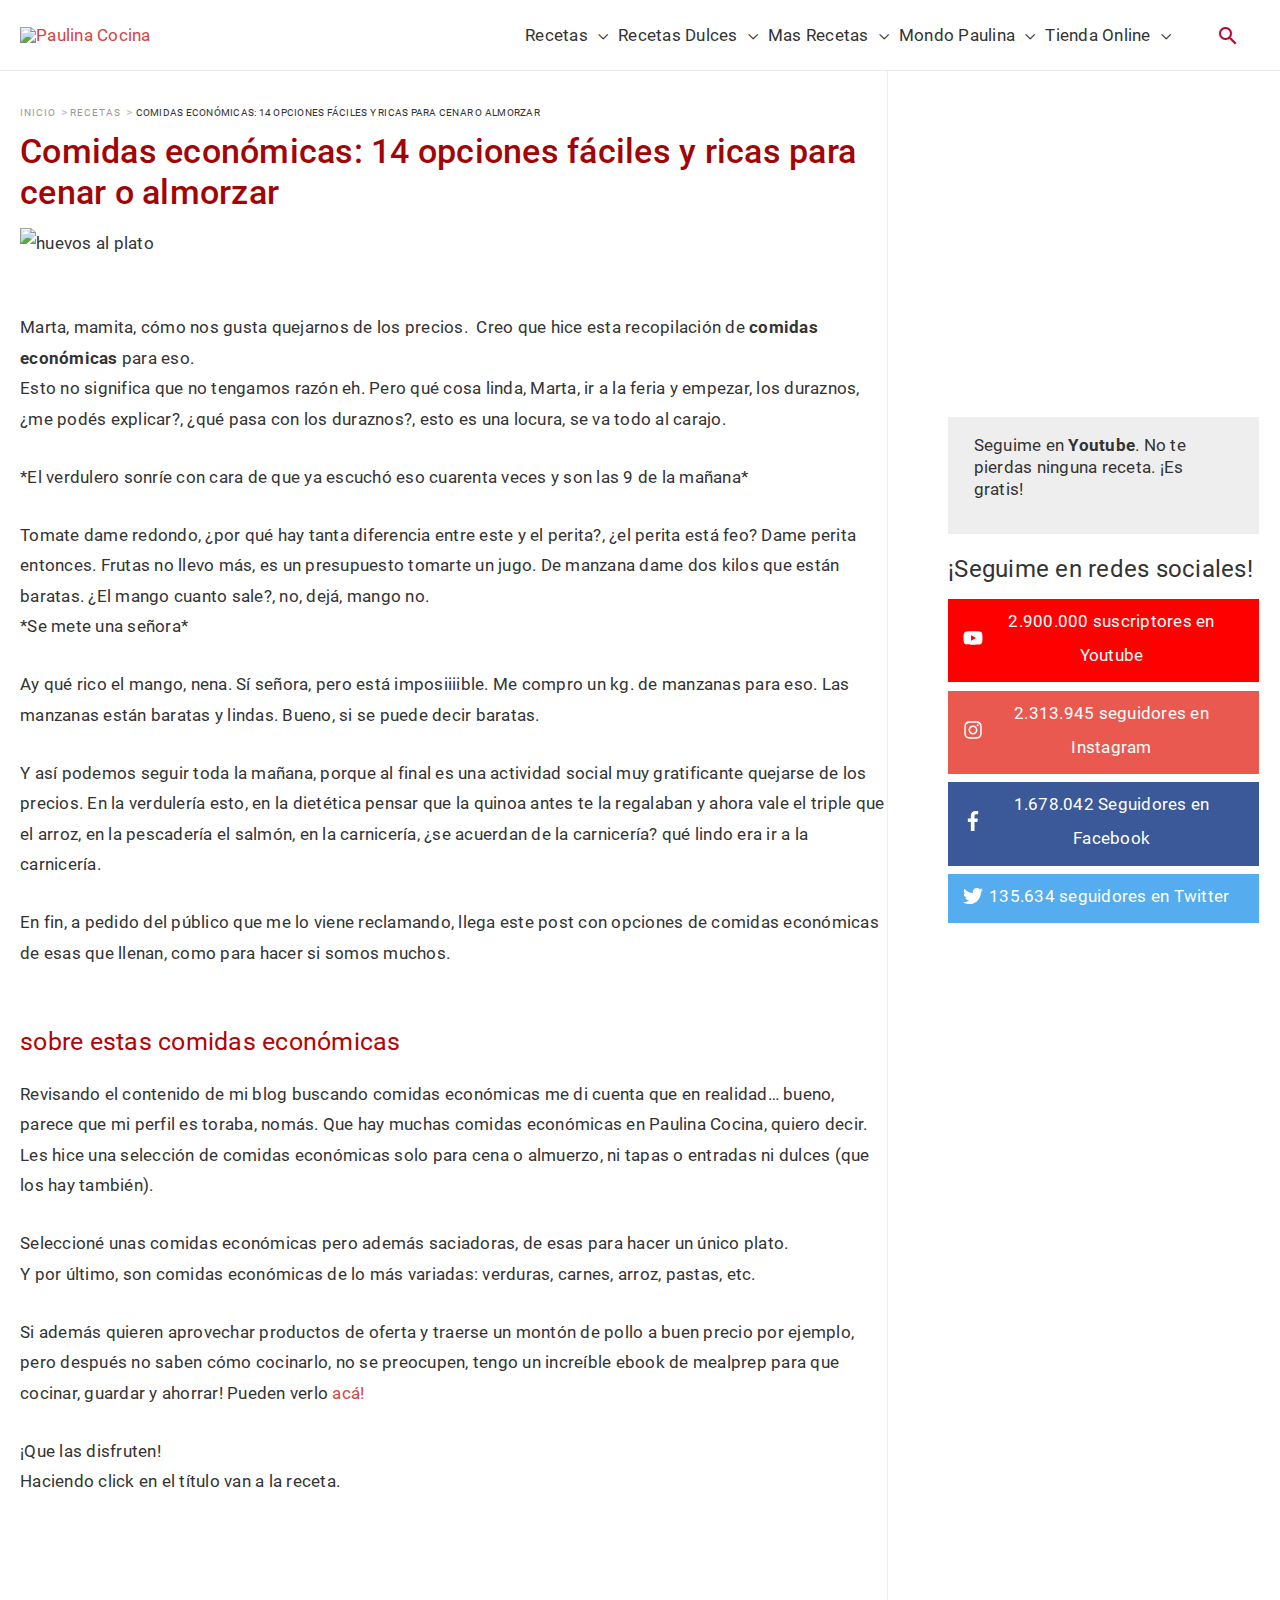
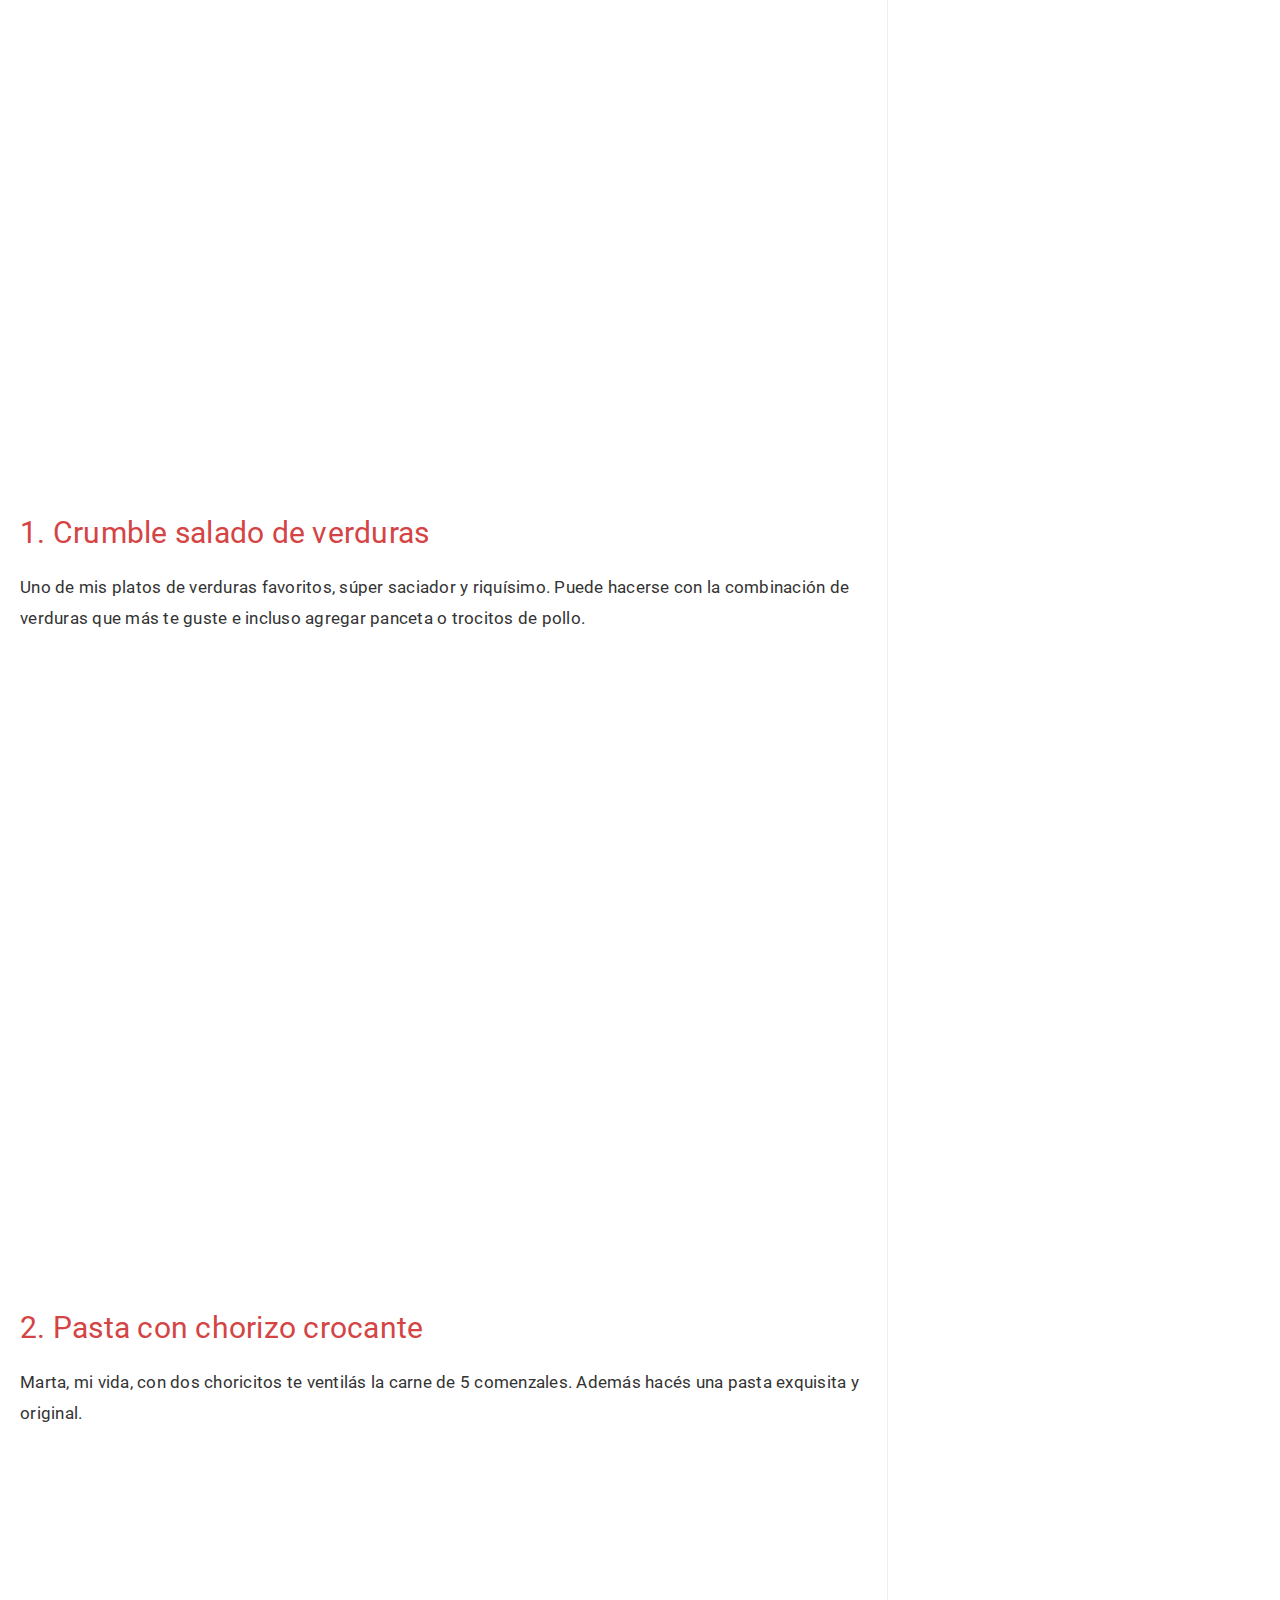
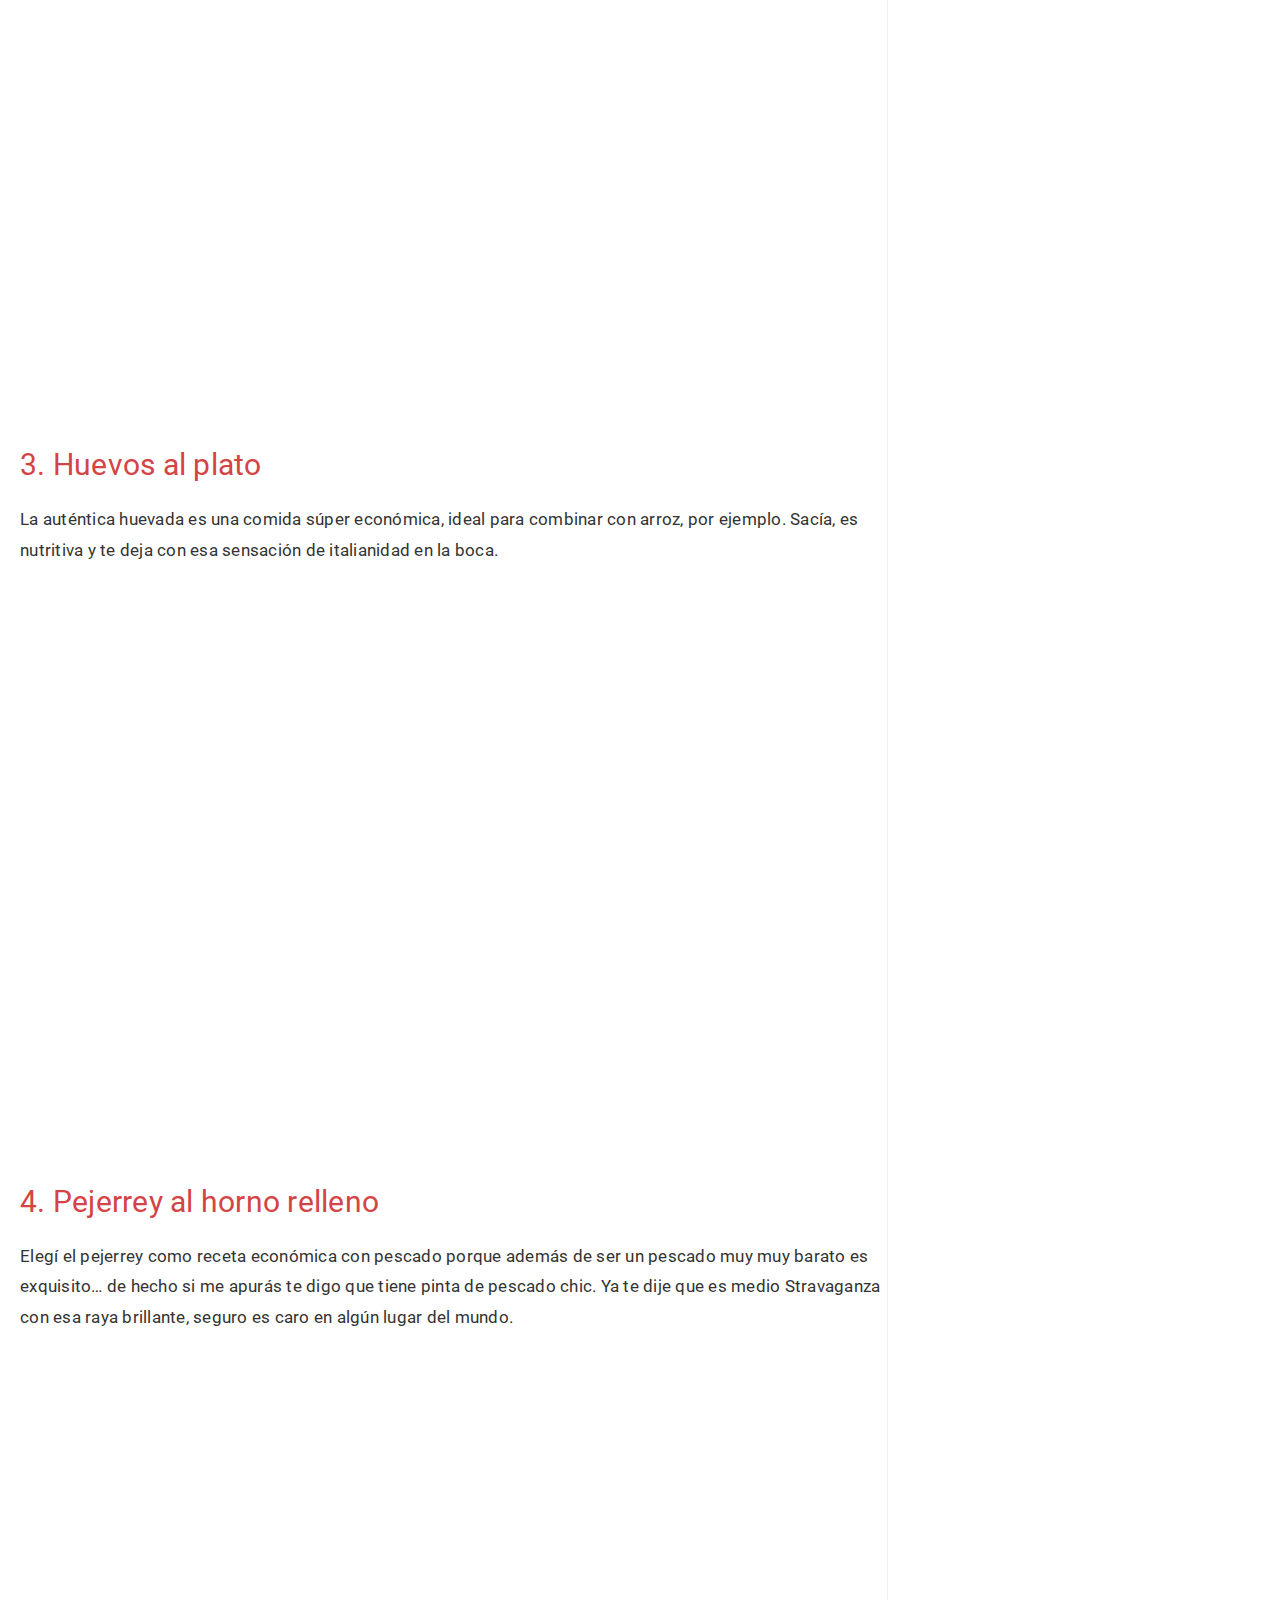
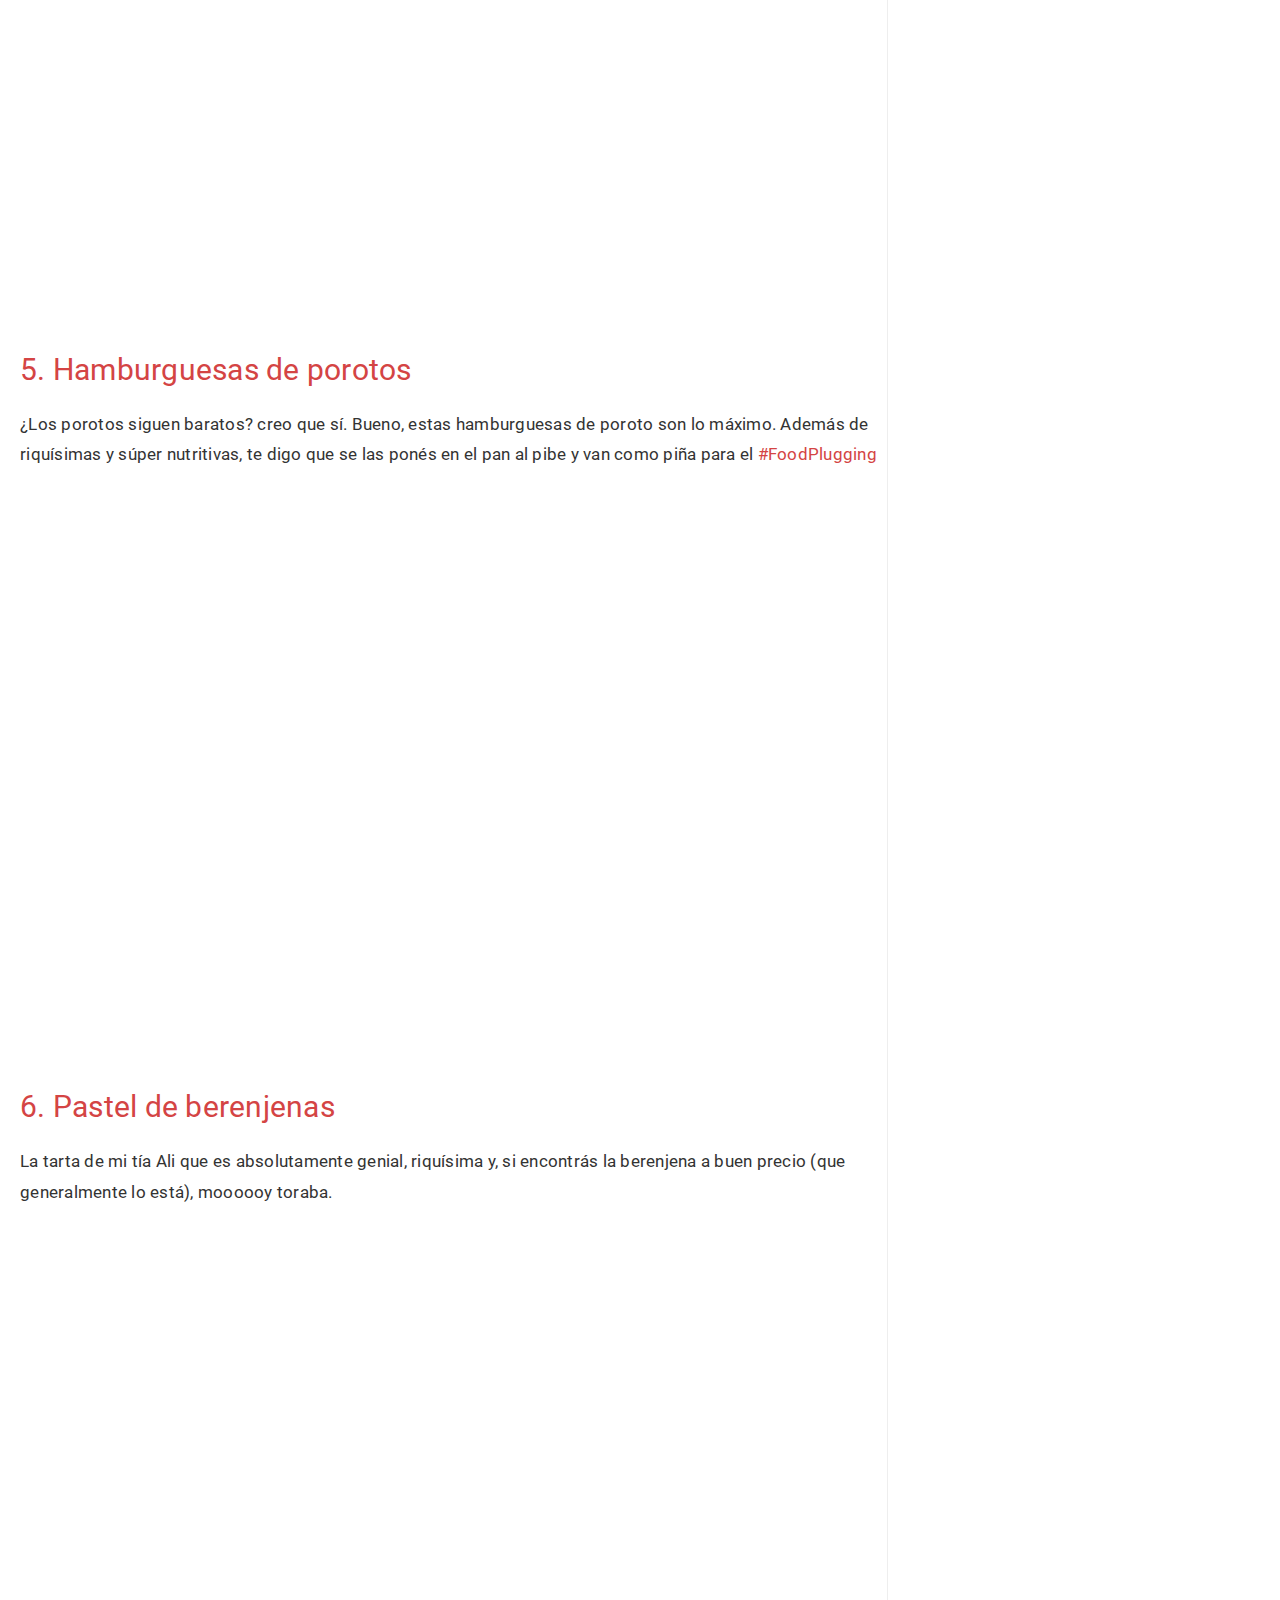
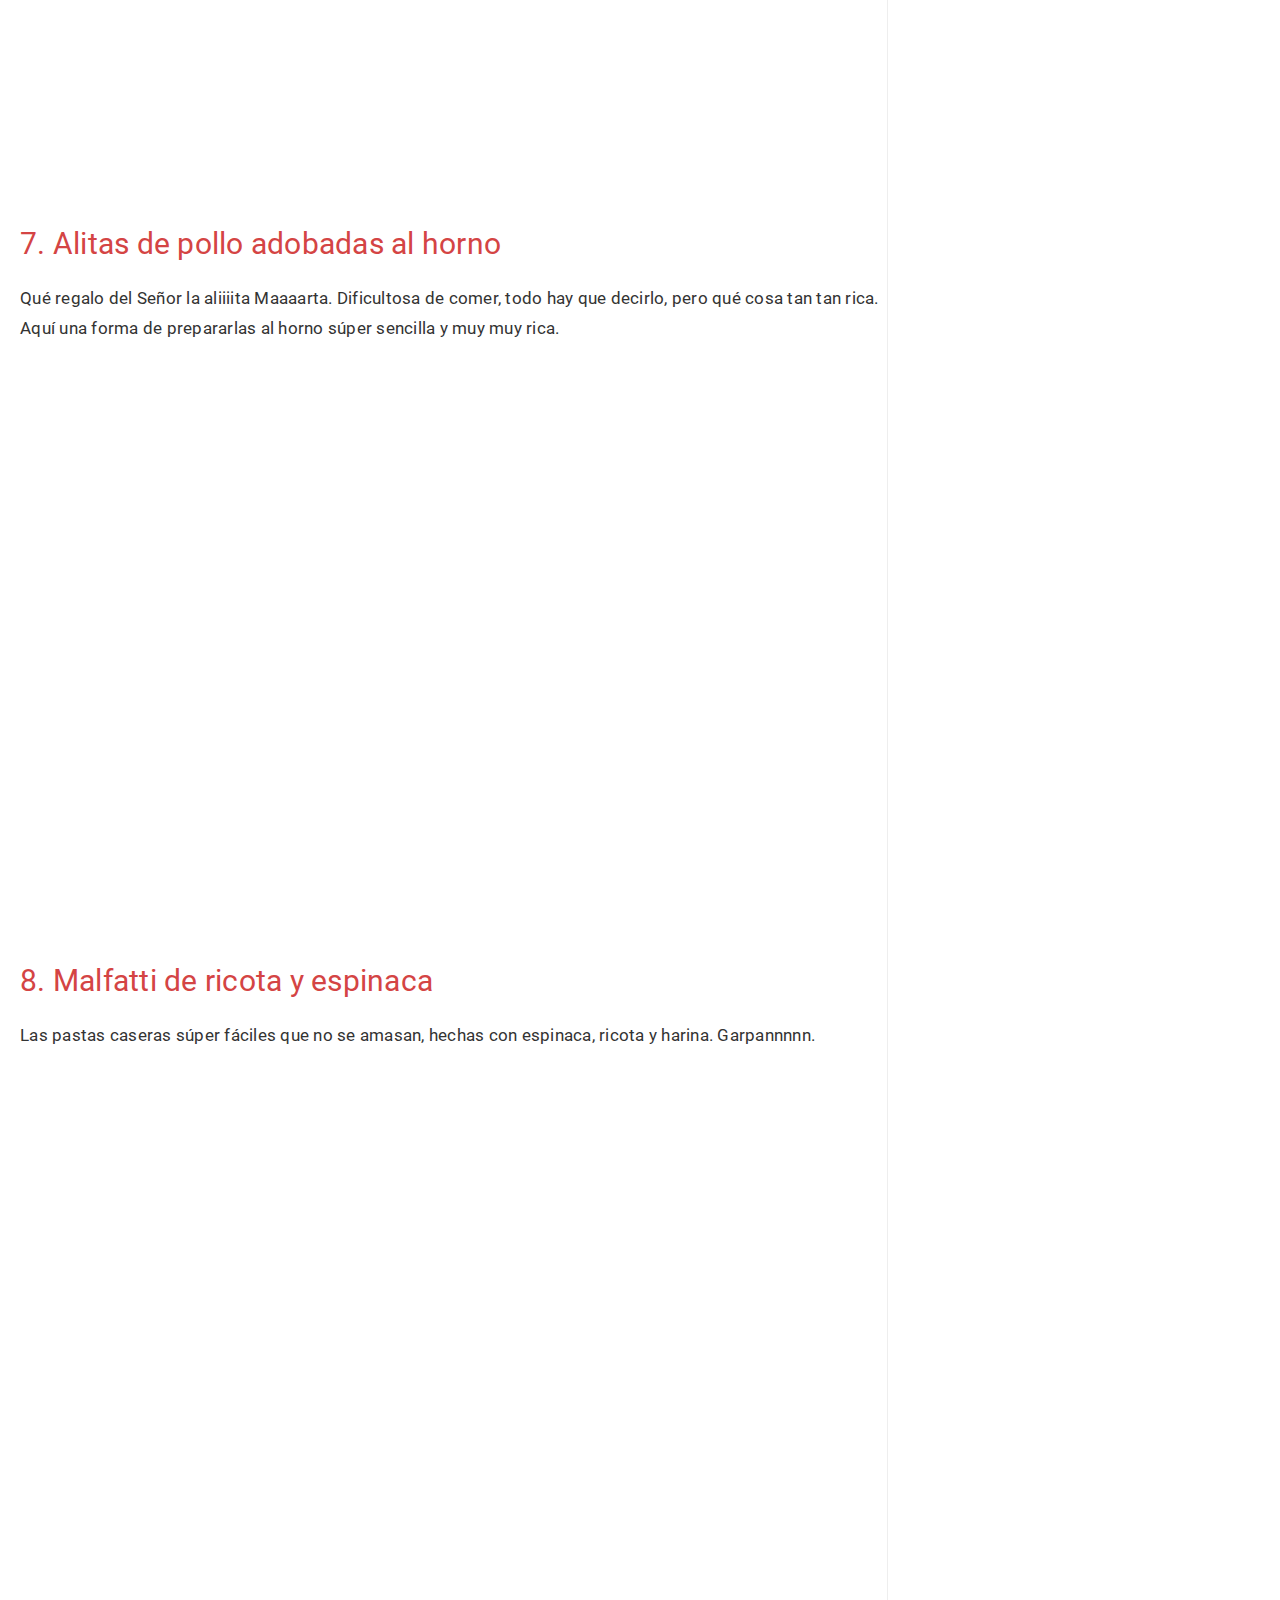
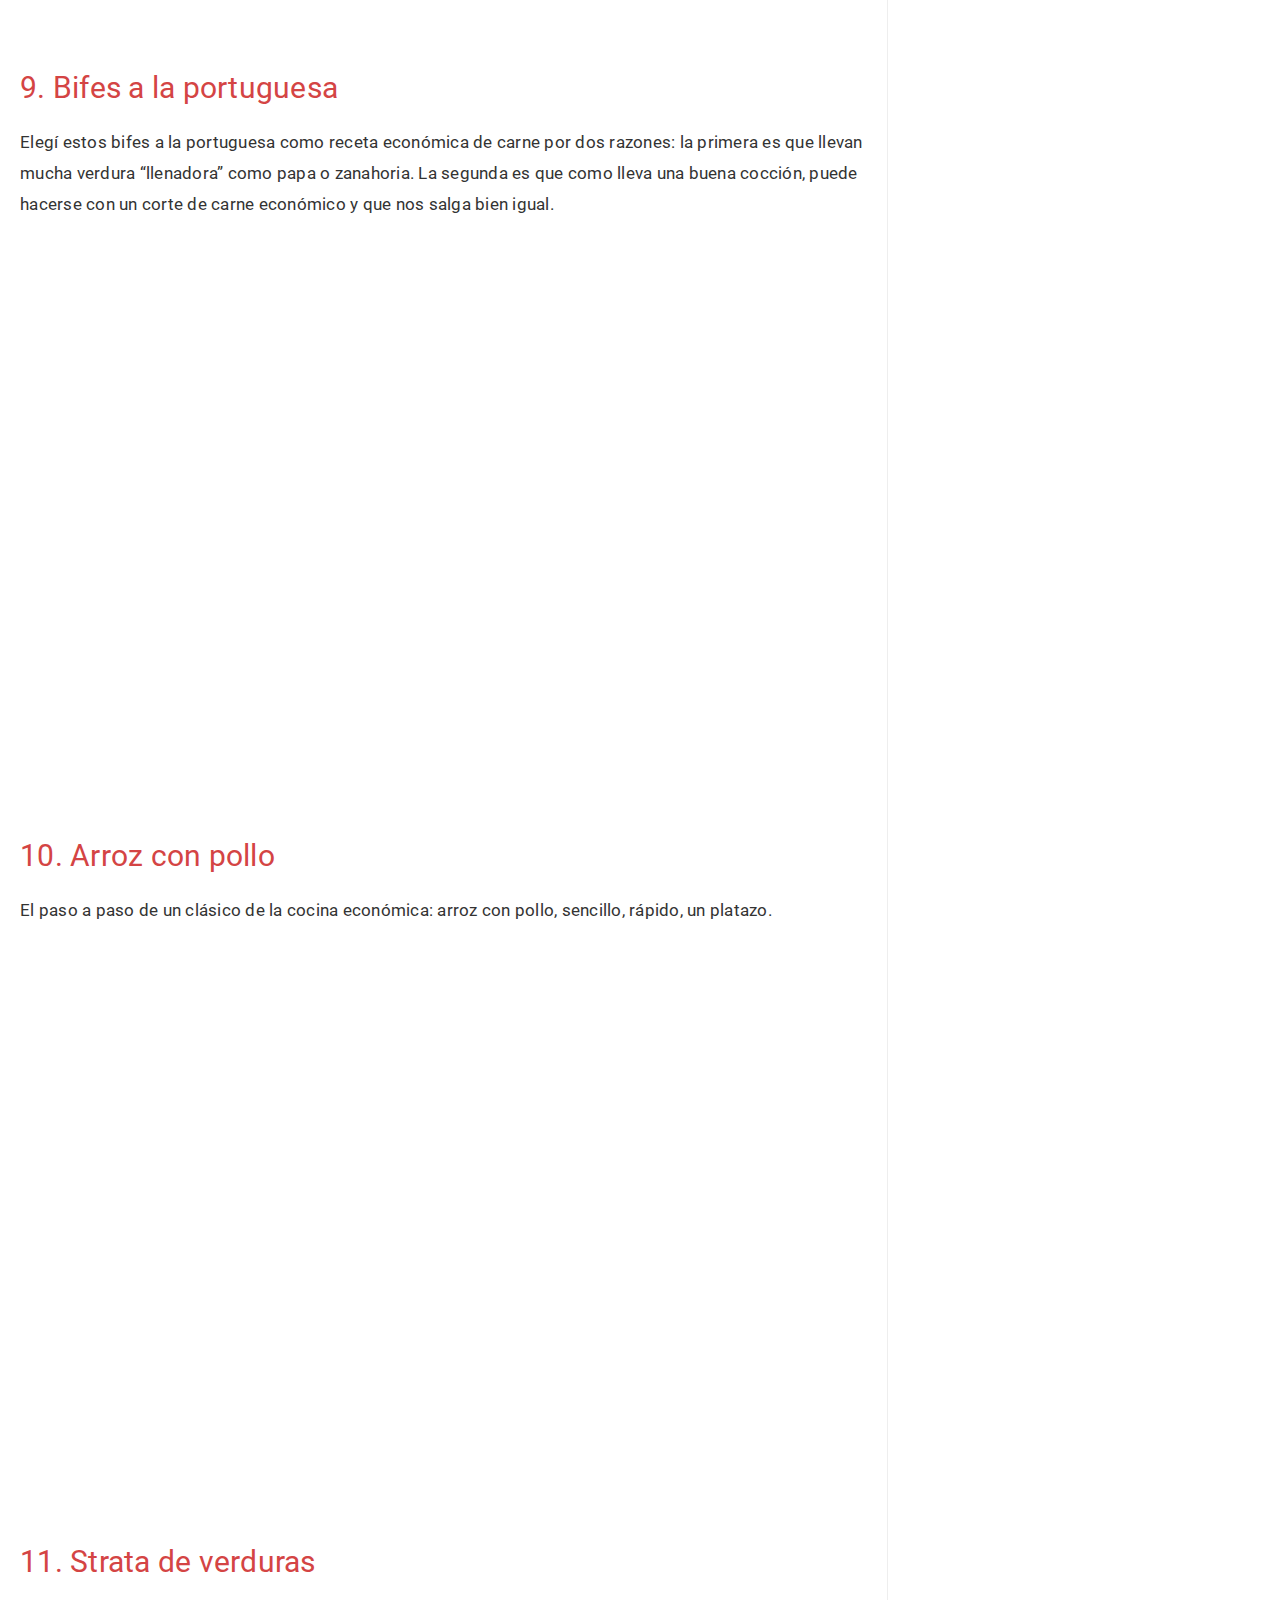
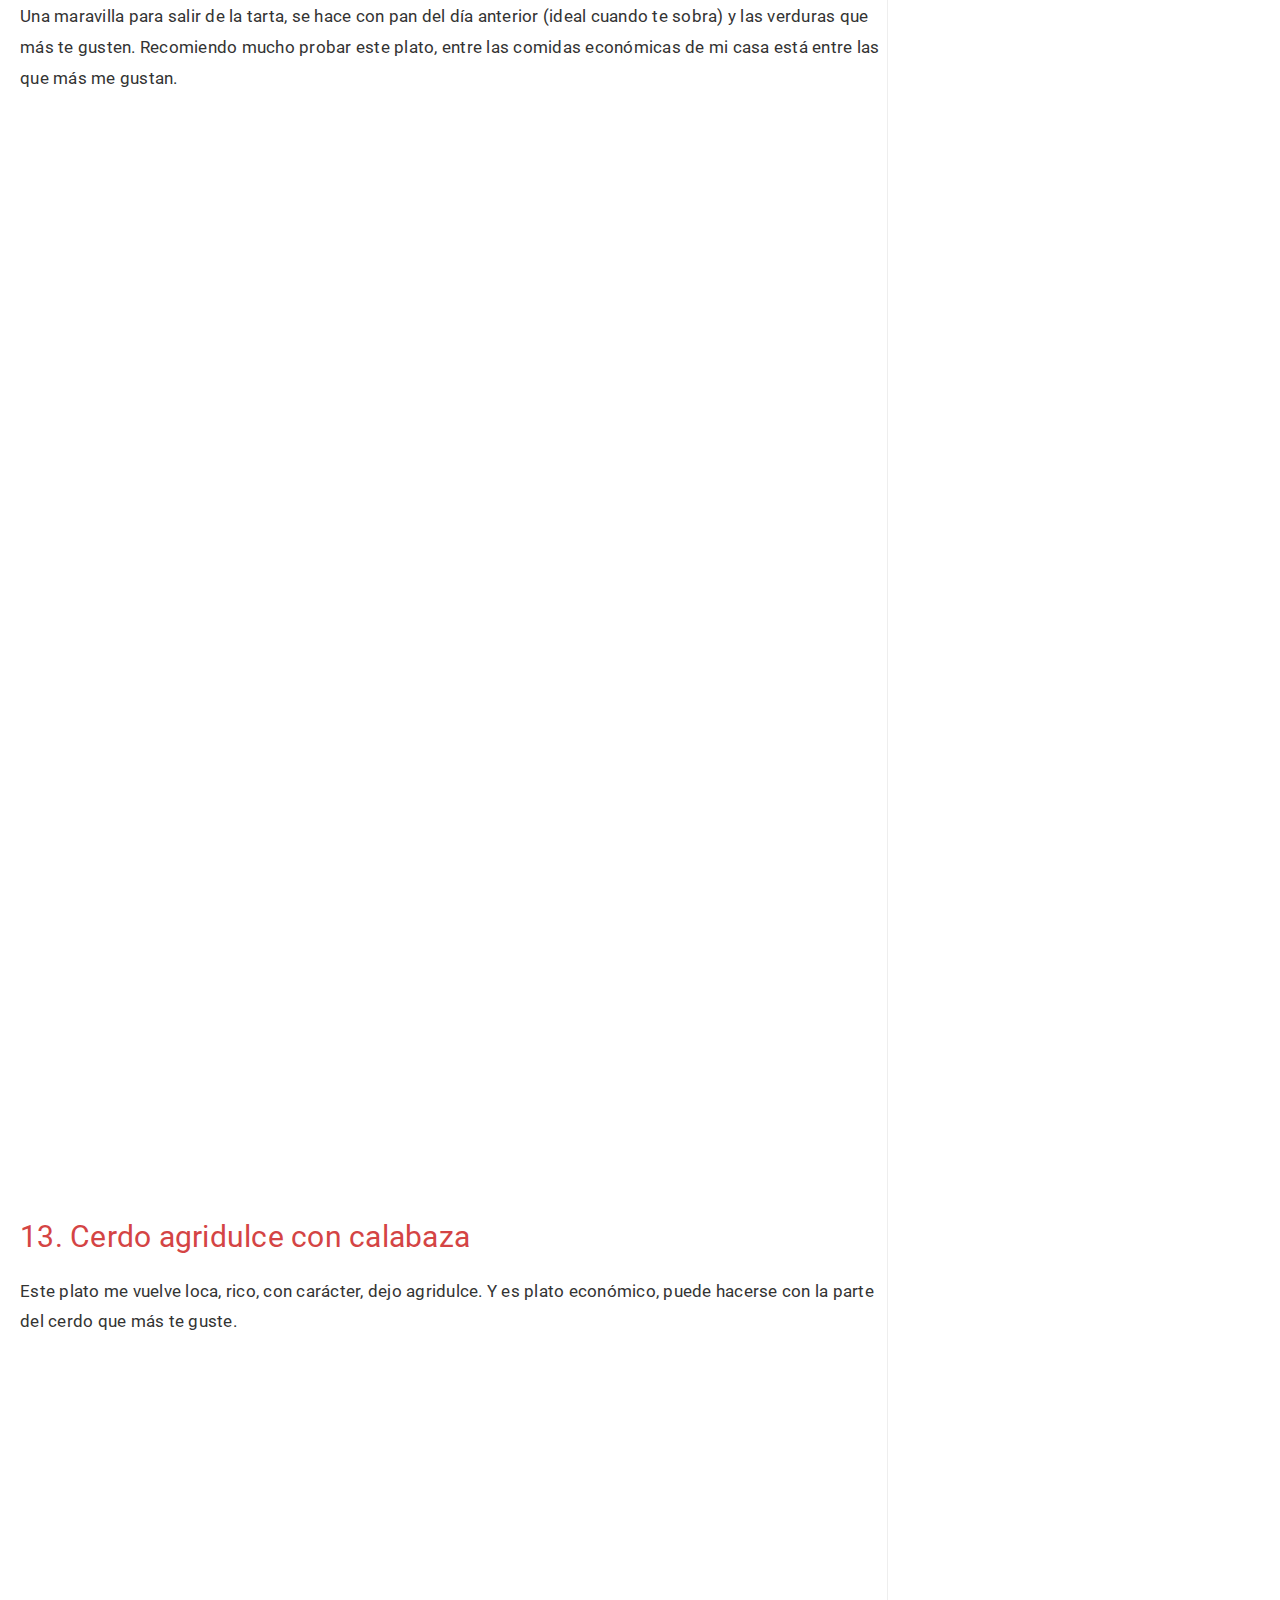
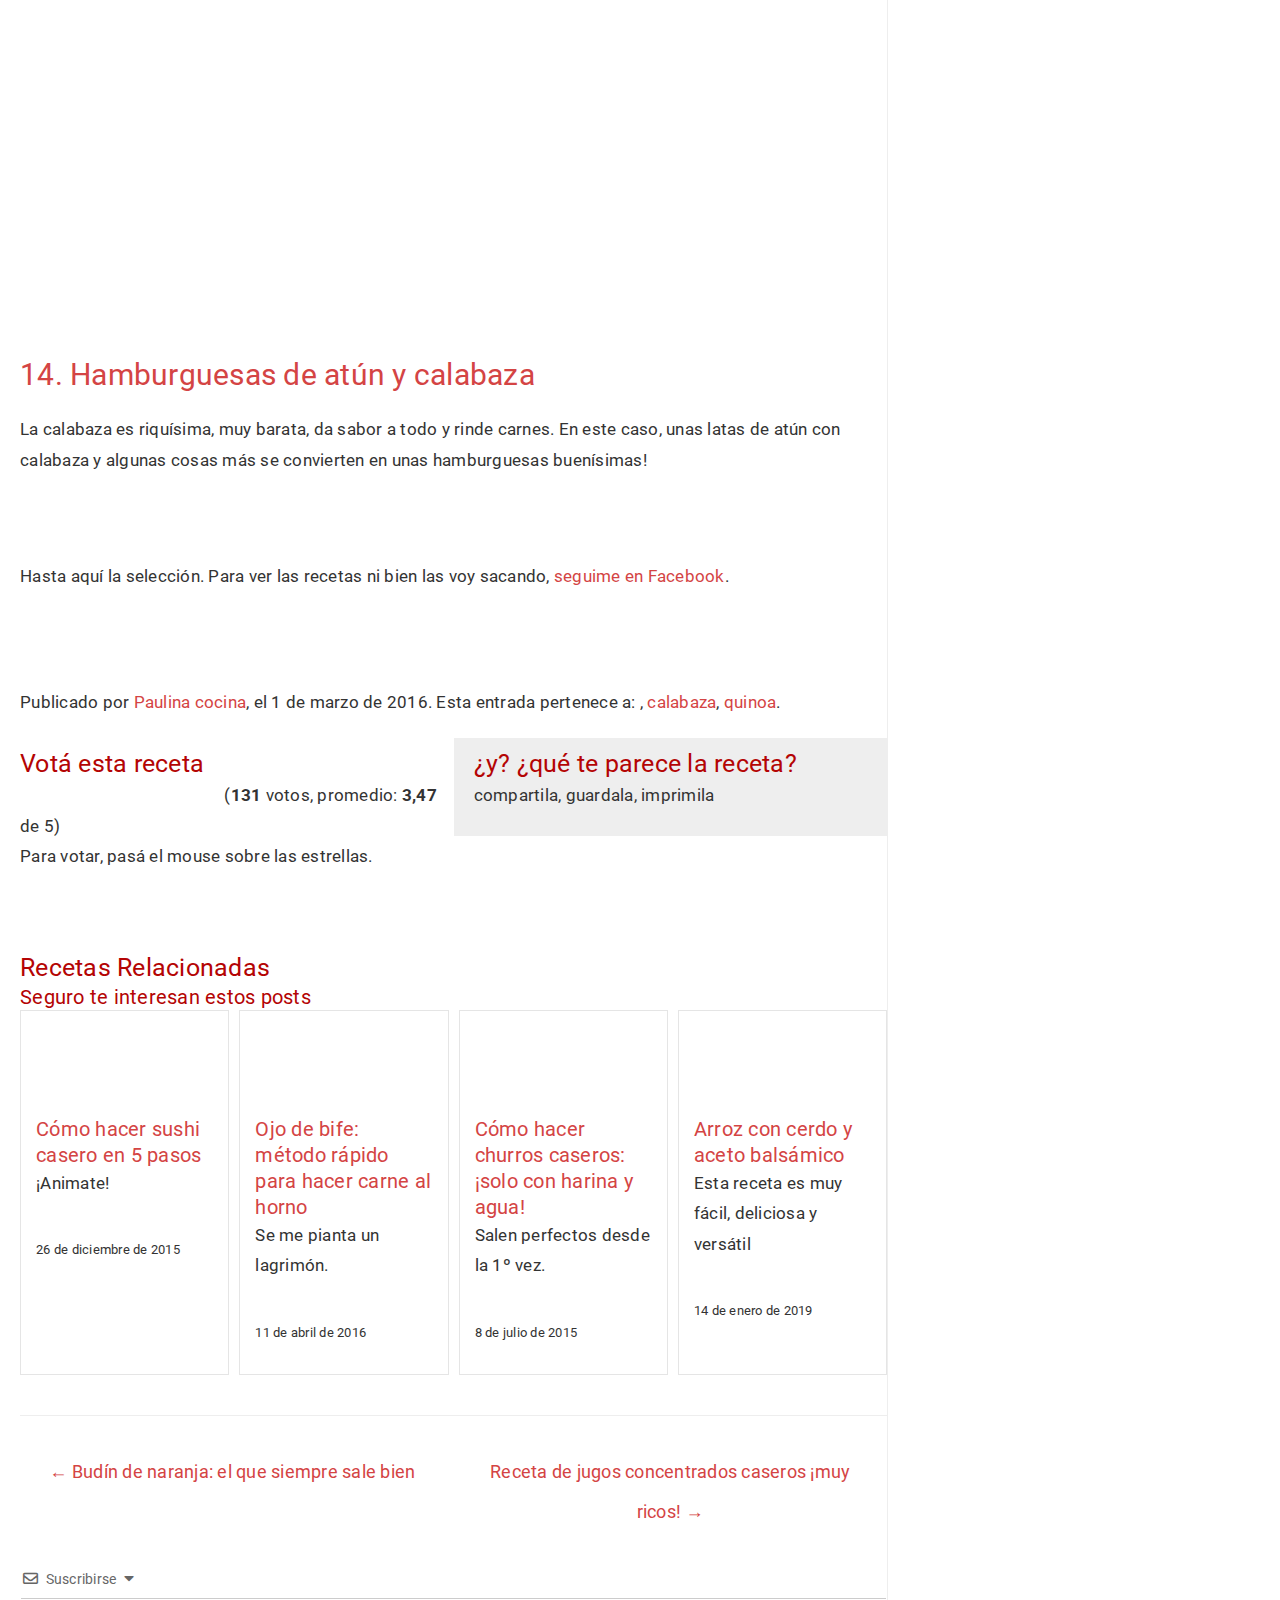
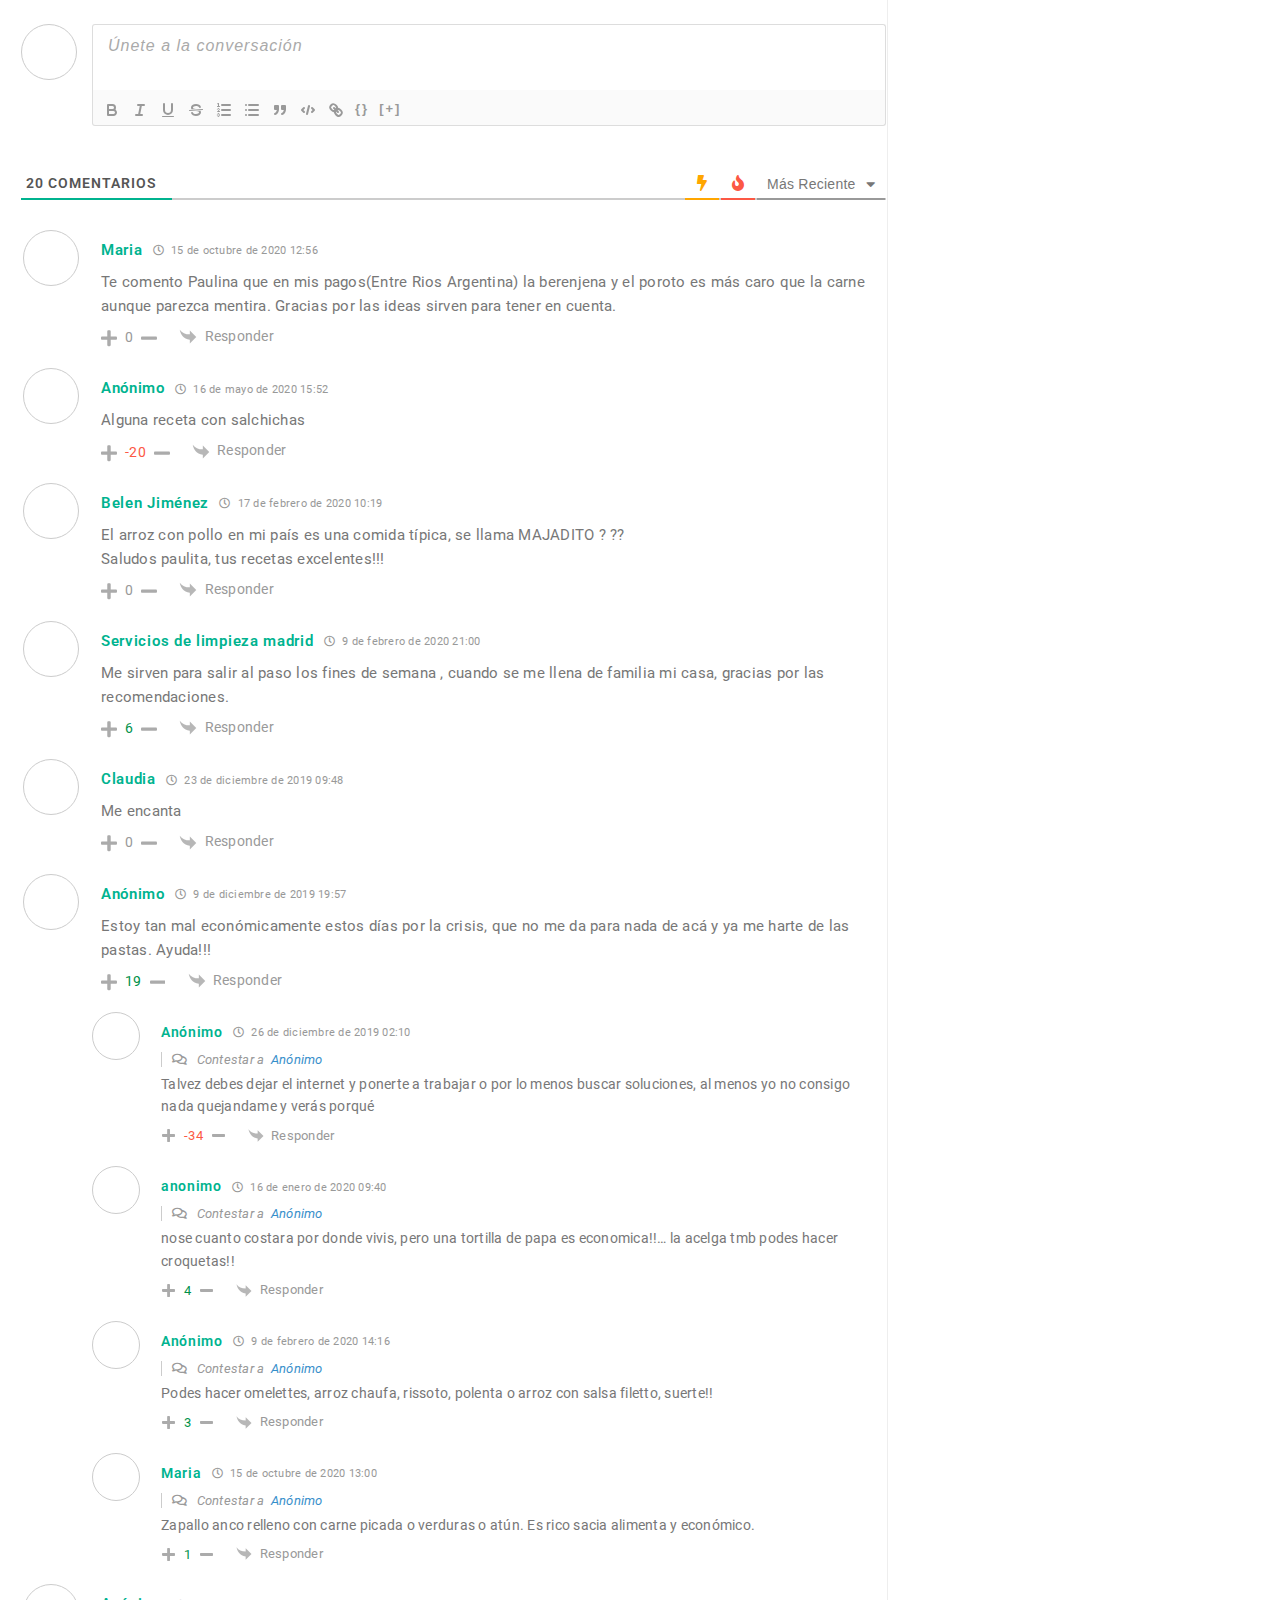
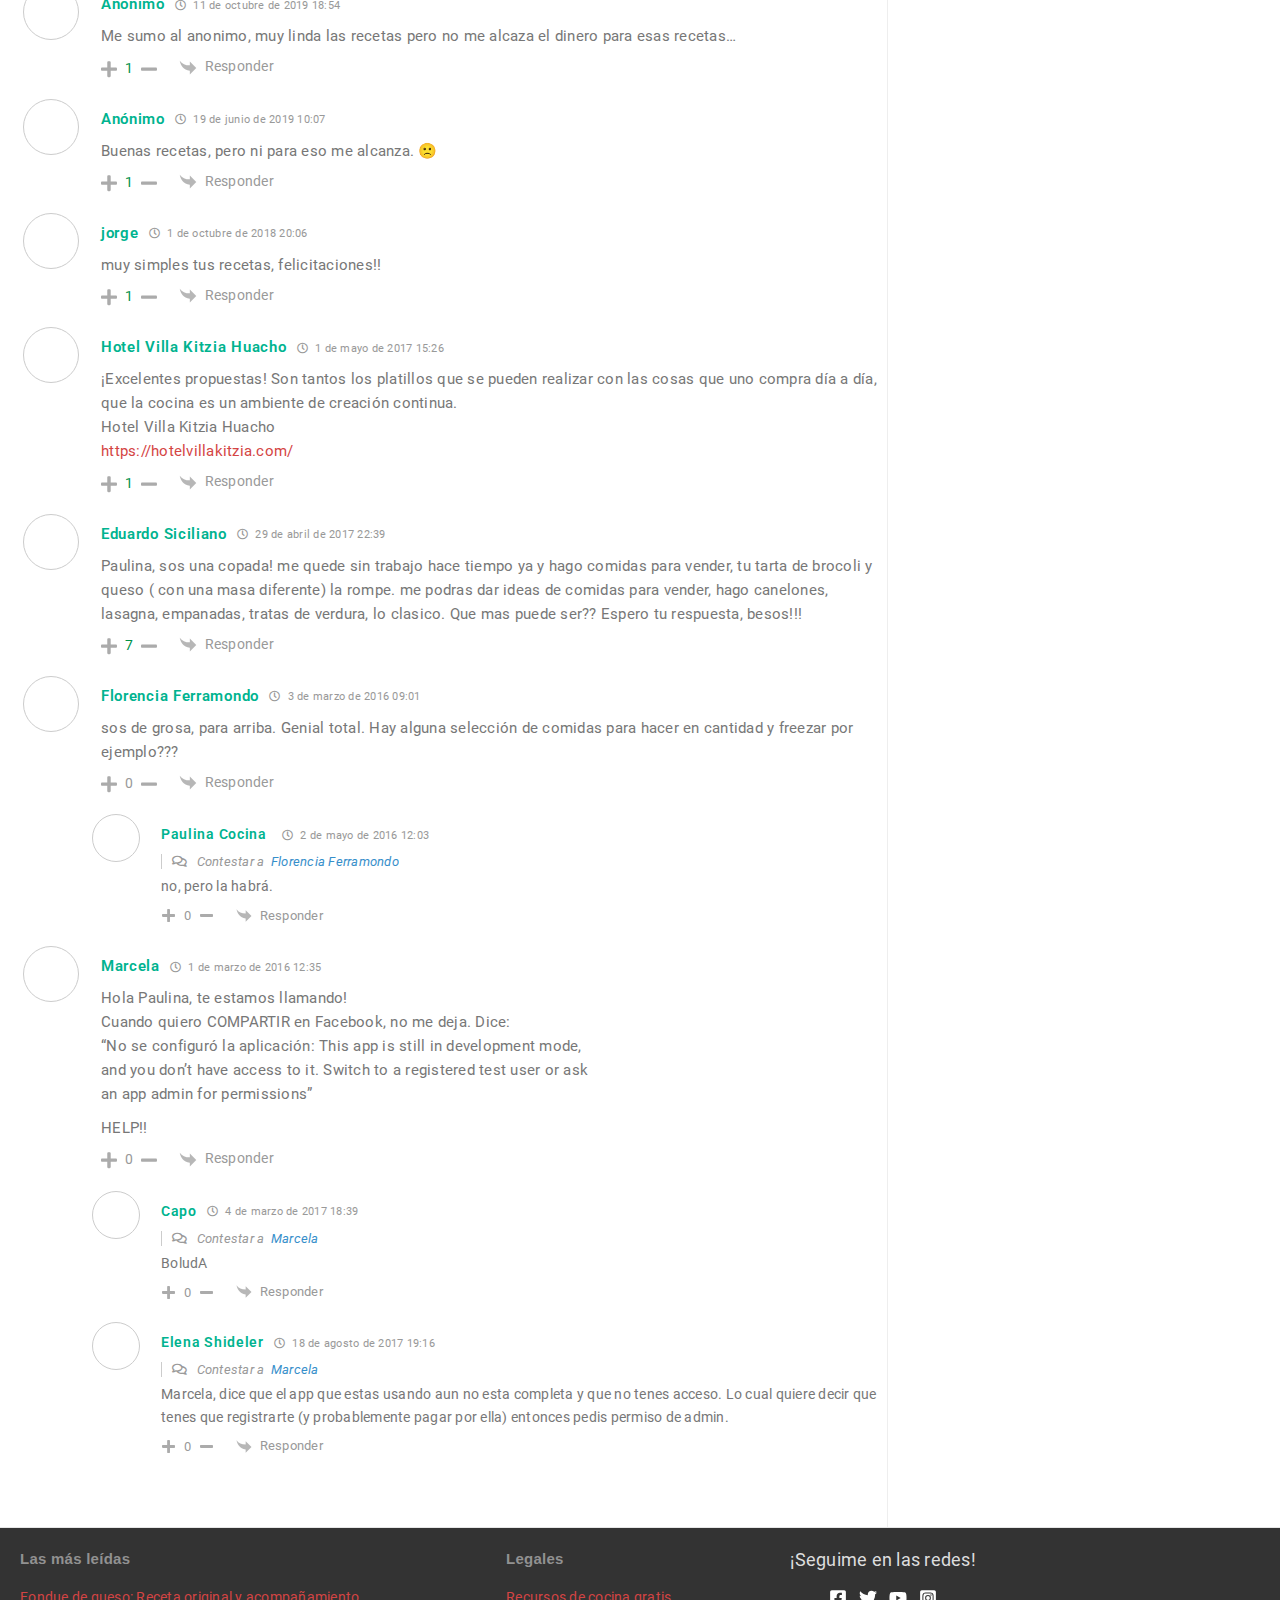
==== index.html @ 16986e88 "Add files via upload" ====
<!DOCTYPE html><html lang="es"><head><style>img.lazy{min-height:1px}</style><link rel="preload" href="plugins/w3-total-cache/pub/js/lazyload.min.js" as="script"><meta charset="UTF-8"><meta name="viewport" content="width=device-width, initial-scale=1"><link rel="stylesheet" media="print" onload="this.onload=null;this.media='all';" id="ao_optimized_gfonts" href="https://fonts.googleapis.com/css?family=Roboto%3A400%2C&amp;display=swap" /><link rel="preload" href="https://fonts.gstatic.com/" as="font" crossorigin /><link rel="profile" href="https://gmpg.org/xfn/11"><link rel="preconnect"
 href="https://adservice.google.com/"><link rel="preconnect"
 href="https://googleads.g.doubleclick.net/"><link rel="preconnect"
 href="https://www.googletagservices.com/"><link rel="preconnect"
 href="https://tpc.googlesyndication.com/"><meta name='robots' content='index, follow, max-image-preview:large, max-snippet:-1, max-video-preview:-1' /><link rel="preload" href="themes/astra/assets/fonts/astra.woff" as="font" crossorigin /><link rel="preload" href="themes/astra/assets/fonts/astra.ttf" as="font" crossorigin /><link rel="preload" href="themes/astra/assets/fonts/astra.svg#astra" as="font" crossorigin /><link media="all" href="cache/autoptimize/css/autoptimize_ac664b3bf3dadac1a99c3df476ac87f8.css" rel="stylesheet" /><title>Comidas económicas: 14 opciones fáciles y ricas</title><meta name="description" content="GUÍA con 14 comidas económicas sencillas, fáciles y saciadoras con ingredientes muy diferentes: verduras, carnes, pollo, pastas, arroz, etc." /><link rel="canonical" href="9647.html" /><meta property="og:locale" content="es_ES" /><meta property="og:type" content="article" /><meta property="og:title" content="Comidas económicas: 14 opciones fáciles y ricas" /><meta property="og:description" content="GUÍA con 14 comidas económicas sencillas, fáciles y saciadoras con ingredientes muy diferentes: verduras, carnes, pollo, pastas, arroz, etc." /><meta property="og:url" content="https://www.#/comidas-economicas/9647" /><meta property="og:site_name" content="Paulina Cocina" /><meta property="article:publisher" content="https://www.facebook.com/#" /><meta property="article:author" content="https://www.facebook.com/#" /><meta property="article:published_time" content="2016-03-01T13:55:00+00:00" /><meta property="article:modified_time" content="2021-02-19T12:49:31+00:00" /><meta property="og:image" content="https://www.#/wp-content/uploads/2014/11/P1130398.jpg" /><meta property="og:image:width" content="640" /><meta property="og:image:height" content="480" /><link href="https://eadn-wc03-3568292.nxedge.io/" rel="preconnect"><link href="https://eadn-wc03-3568292.nxedge.io/" rel="dns-prefetch"><link href="https://s7.addthis.com/" rel="preconnect"><link href="https://s7.addthis.com/" rel="dns-prefetch"><link href="https://pagead2.googlesyndication.com/" rel="preconnect"><link href="https://pagead2.googlesyndication.com/" rel="dns-prefetch"><link href="https://fonts.gstatic.com/" rel="preconnect" crossorigin><link href="https://fonts.gstatic.com/" rel="dns-prefetch"><link href="https://apis.google.com/" rel="preconnect"><link href="https://apis.google.com/" rel="dns-prefetch"><link href="https://googleads.g.doubleclick.net/" rel="preconnect"><link href="https://googleads.g.doubleclick.net/" rel="dns-prefetch"><link href="https://www.youtube.com/" rel="preconnect"><link href="https://www.youtube.com/" rel="dns-prefetch"><link href="https://securepubads.g.doubleclick.net/" rel="preconnect"><link href="https://securepubads.g.doubleclick.net/" rel="dns-prefetch"><link href="https://tpc.googlesyndication.com/" rel="preconnect"><link href="https://tpc.googlesyndication.com/" rel="dns-prefetch"><link href="https://connect.facebook.net/" rel="preconnect"><link href="https://connect.facebook.net/" rel="dns-prefetch"><link href="https://www.googletagservices.com/" rel="preconnect"><link href="https://www.googletagservices.com/" rel="dns-prefetch"><link href="https://www.googletagmanager.com/" rel="preconnect"><link href="https://www.googletagmanager.com/" rel="dns-prefetch"><link href="https://assets.pinterest.com/" rel="preconnect"><link href="https://assets.pinterest.com/" rel="dns-prefetch"><link href="https://www.google-analytics.com/" rel="preconnect"><link href="https://www.google-analytics.com/" rel="dns-prefetch"><link href="https://www.gstatic.com/" rel="preconnect"><link href="https://www.gstatic.com/" rel="dns-prefetch"><link href="https://fonts.googleapis.com/" rel="preconnect" crossorigin><link href="https://fonts.googleapis.com/" rel="dns-prefetch"><link href="https://ssl.gstatic.com/" rel="preconnect"><link href="https://ssl.gstatic.com/" rel="dns-prefetch"><link href="https://yt3.ggpht.com/" rel="preconnect"><link href="https://yt3.ggpht.com/" rel="dns-prefetch"><link href="https://z.moatads.com/" rel="preconnect"><link href="https://z.moatads.com/" rel="dns-prefetch"><link href="https://v1.addthisedge.com/" rel="preconnect"><link href="https://v1.addthisedge.com/" rel="dns-prefetch"><link href="https://accounts.google.com/" rel="preconnect"><link href="https://accounts.google.com/" rel="dns-prefetch"><link href="https://www.google.com/" rel="preconnect"><link href="https://www.google.com/" rel="dns-prefetch"><link href="https://adservice.google.com/" rel="preconnect"><link href="https://adservice.google.com/" rel="dns-prefetch"><link href="https://partner.googleadservices.com/" rel="preconnect"><link href="https://partner.googleadservices.com/" rel="dns-prefetch"><link href="https://m.addthis.com/" rel="preconnect"><link href="https://m.addthis.com/" rel="dns-prefetch"><link href="https://www.facebook.com/" rel="preconnect"><link href="https://www.facebook.com/" rel="dns-prefetch"><link href="https://log.pinterest.com/" rel="preconnect"><link href="https://log.pinterest.com/" rel="dns-prefetch"><link href="https://apis.google.com/js/platform.js" rel="preload" as="script"><link href="js/jquery/jquery.min.js" rel="preload" as="script" type="text/javascript"><link rel="amphtml" href="9647/amp.html" /><meta name="generator" content="AMP for WP 1.0.77.24"/><!--noptimize--><script id="pauli-ready">
			window.advanced_ads_ready=function(e,a){a=a||"complete";var d=function(e){return"interactive"===a?"loading"!==e:"complete"===e};d(document.readyState)?e():document.addEventListener("readystatechange",(function(a){d(a.target.readyState)&&e()}),{once:"interactive"===a})},window.advanced_ads_ready_queue=window.advanced_ads_ready_queue||[];		</script>
		<!--/noptimize--><link rel='stylesheet' id='astra-addon-css-css'  href='cache/autoptimize/css/autoptimize_single_038e052eab8cc680bd87decfd2102071.css' media='all' /> <!--[if IE]> <script src='https://www.#/wp-content/themes/astra/assets/js/minified/flexibility.min.js' id='astra-flexibility-js'></script> <script id='astra-flexibility-js-after'>flexibility(document.documentElement);</script> <![endif]--> <script src='js/jquery/jquery.min.js' id='jquery-core-js'></script> <script id='advanced-ads-advanced-js-js-extra'>var advads_options = {"blog_id":"1","privacy":{"consent-method":"","custom-cookie-name":"","custom-cookie-value":"","enabled":false,"state":"not_needed"}};</script> <link rel="https://api.w.org/" href="https://www.#/wp-json/" /><link rel="alternate" type="application/json" href="https://www.#/wp-json/wp/v2/posts/9647" /><link rel="alternate" type="application/json+oembed" href="https://www.#/wp-json/oembed/1.0/embed?url=https%3A%2F%2Fwww.#%2Fcomidas-economicas%2F9647" /><link rel="alternate" type="text/xml+oembed" href="https://www.#/wp-json/oembed/1.0/embed?url=https%3A%2F%2Fwww.#%2Fcomidas-economicas%2F9647&#038;format=xml" /> <script type="text/javascript">var advadsCfpQueue = [];
		var advadsCfpAd = function( adID ){
			if ( 'undefined' == typeof advadsProCfp ) { advadsCfpQueue.push( adID ) } else { advadsProCfp.addElement( adID ) }
		};</script> <link rel="pingback" href="https://www.#/xmlrpc.php">  <script type="application/ld+json" class="saswp-schema-markup-output">[{"@context":"https:\/\/schema.org","@type":"Recipe","@id":"https:\/\/www.#\/comidas-economicas\/9647\/#recipe","url":"https:\/\/www.#\/comidas-economicas\/9647\/","name":"Comidas econ\u00f3micas: 14 opciones f\u00e1ciles y ricas","datePublished":"2016-03-01T10:55:00+00:00","dateModified":"2021-02-19T12:49:31+00:00","description":"GU\u00cdA con 14 comidas econ\u00f3micas sencillas, f\u00e1ciles y saciadoras con ingredientes muy diferentes: verduras, carnes, pollo, pastas, arroz, etc.","keywords":"calabaza, quinoa, ","author":{"@type":"Person","name":"Paulina Cocina","description":"Paulina siempre so\u00f1\u00f3 con tener un programa de cocina\u2026 \u00a1Pero nunca con ser cocinera! Paulina Cocina es su videoblog.","url":"https:\/\/www.#\/author\/paulina","sameAs":["https:\/\/www.#\/","https:\/\/www.facebook.com\/#","paulina_cocina","https:\/\/www.instagram.com\/paulinacocina\/","https:\/\/ar.pinterest.com\/paulinacocina\/","https:\/\/www.youtube.com\/user\/paulinacocina"],"image":{"@type":"ImageObject","url":"https:\/\/secure.gravatar.com\/avatar\/57e31c24c6c091aecbdd7f176a9911ed?s=96&d=mm&r=g","height":96,"width":96}},"comment":[{"@type":"Comment","id":"https:\/\/www.#\/comidas-economicas\/9647\/comment-14464","dateCreated":"2020-10-15T13:00:55+00:00","description":" Zapallo anco relleno con carne picada o verduras o at\u00fan. Es rico sacia alimenta y econ\u00f3mico.","author":{"@type":"Person","name":"Maria","url":""}},{"@type":"Comment","id":"https:\/\/www.#\/comidas-economicas\/9647\/comment-14463","dateCreated":"2020-10-15T12:56:08+00:00","description":" Te comento Paulina que en mis pagos(Entre Rios Argentina) la berenjena y el poroto es m\u00e1s caro que la carne aunque parezca mentira. Gracias por las ideas sirven para tener en cuenta.","author":{"@type":"Person","name":"Maria","url":""}},{"@type":"Comment","id":"https:\/\/www.#\/comidas-economicas\/9647\/comment-10474","dateCreated":"2020-05-16T15:52:45+00:00","description":"Alguna receta con salchichas","author":{"@type":"Person","name":"An\u00f3nimo","url":""}},{"@type":"Comment","id":"https:\/\/www.#\/comidas-economicas\/9647\/comment-7926","dateCreated":"2020-02-17T10:19:20+00:00","description":"El arroz con pollo en mi pa\u00eds es una comida t\u00edpica, se llama MAJADITO ? ?? \r\nSaludos paulita, tus recetas excelentes!!!","author":{"@type":"Person","name":"Belen Jim\u00e9nez","url":""}},{"@type":"Comment","id":"https:\/\/www.#\/comidas-economicas\/9647\/comment-7856","dateCreated":"2020-02-09T21:00:06+00:00","description":"Me sirven para salir al paso los fines de semana , cuando se me llena de familia mi casa, gracias por las recomendaciones.","author":{"@type":"Person","name":"Servicios de limpieza madrid","url":""}},{"@type":"Comment","id":"https:\/\/www.#\/comidas-economicas\/9647\/comment-7848","dateCreated":"2020-02-09T14:16:13+00:00","description":"Podes hacer omelettes, arroz chaufa, rissoto, polenta o arroz con salsa filetto, suerte!!","author":{"@type":"Person","name":"","url":""}},{"@type":"Comment","id":"https:\/\/www.#\/comidas-economicas\/9647\/comment-7486","dateCreated":"2020-01-16T09:40:33+00:00","description":"nose  cuanto costara por donde vivis, pero una tortilla de papa es economica!!... la acelga tmb podes hacer croquetas!!","author":{"@type":"Person","name":"anonimo","url":""}},{"@type":"Comment","id":"https:\/\/www.#\/comidas-economicas\/9647\/comment-7250","dateCreated":"2019-12-26T02:10:47+00:00","description":"Talvez debes dejar el internet y ponerte a trabajar o por lo menos buscar soluciones, al menos yo no consigo nada quejandame y ver\u00e1s porqu\u00e9","author":{"@type":"Person","name":"","url":""}},{"@type":"Comment","id":"https:\/\/www.#\/comidas-economicas\/9647\/comment-7210","dateCreated":"2019-12-23T09:48:10+00:00","description":"Me encanta","author":{"@type":"Person","name":"Claudia","url":"http:\/\/morena0325"}},{"@type":"Comment","id":"https:\/\/www.#\/comidas-economicas\/9647\/comment-7106","dateCreated":"2019-12-09T19:57:31+00:00","description":"Estoy tan mal econ\u00f3micamente estos d\u00edas por la crisis, que no me da para nada de ac\u00e1 y ya me harte de las pastas. Ayuda!!!","author":{"@type":"Person","name":"","url":""}},{"@type":"Comment","id":"https:\/\/www.#\/comidas-economicas\/9647\/comment-6661","dateCreated":"2019-10-11T18:54:58+00:00","description":"Me sumo al anonimo, muy linda las recetas pero no me alcaza el dinero para esas recetas...","author":{"@type":"Person","name":"","url":""}},{"@type":"Comment","id":"https:\/\/www.#\/comidas-economicas\/9647\/comment-5868","dateCreated":"2019-06-19T10:07:16+00:00","description":"Buenas recetas, pero ni para eso me alcanza. :(","author":{"@type":"Person","name":"","url":""}},{"@type":"Comment","id":"https:\/\/www.#\/comidas-economicas\/9647\/comment-4459","dateCreated":"2018-10-01T20:06:35+00:00","description":"muy simples tus recetas, felicitaciones!!","author":{"@type":"Person","name":"jorge","url":""}},{"@type":"Comment","id":"https:\/\/www.#\/comidas-economicas\/9647\/comment-3614","dateCreated":"2017-08-18T19:16:00+00:00","description":"Marcela, dice que el app que estas usando aun no esta completa y que no tenes acceso.  Lo cual quiere decir que tenes que registrarte (y probablemente pagar por ella) entonces pedis permiso de admin.","author":{"@type":"Person","name":"Elena Shideler","url":""}},{"@type":"Comment","id":"https:\/\/www.#\/comidas-economicas\/9647\/comment-3293","dateCreated":"2017-05-01T15:26:00+00:00","description":"\u00a1Excelentes propuestas! Son tantos los platillos que se pueden realizar con las cosas que uno compra d\u00eda a d\u00eda, que la cocina es un ambiente de creaci\u00f3n continua.\nHotel Villa Kitzia Huacho\nhttps:\/\/hotelvillakitzia.com\/","author":{"@type":"Person","name":"Hotel Villa Kitzia Huacho","url":""}},{"@type":"Comment","id":"https:\/\/www.#\/comidas-economicas\/9647\/comment-3288","dateCreated":"2017-04-29T22:39:00+00:00","description":"Paulina, sos una copada! me quede sin trabajo hace tiempo ya y hago comidas para vender, tu tarta de brocoli y queso ( con una masa diferente) la rompe. me podras dar ideas de comidas para vender, hago canelones, lasagna, empanadas, tratas de verdura, lo clasico. Que mas puede ser?? Espero tu respuesta, besos!!!","author":{"@type":"Person","name":"Eduardo Siciliano","url":""}},{"@type":"Comment","id":"https:\/\/www.#\/comidas-economicas\/9647\/comment-3170","dateCreated":"2017-03-04T18:39:00+00:00","description":"BoludA","author":{"@type":"Person","name":"Capo","url":""}},{"@type":"Comment","id":"https:\/\/www.#\/comidas-economicas\/9647\/comment-2681","dateCreated":"2016-05-02T12:03:00+00:00","description":"no, pero la habr\u00e1.","author":{"@type":"Person","name":"Paulina Cocina","url":"https:\/\/www.#"}},{"@type":"Comment","id":"https:\/\/www.#\/comidas-economicas\/9647\/comment-2545","dateCreated":"2016-03-03T09:01:00+00:00","description":"sos de grosa, para arriba. Genial total. Hay alguna selecci\u00f3n de comidas para hacer en cantidad y freezar por ejemplo???","author":{"@type":"Person","name":"Florencia Ferramondo","url":""}},{"@type":"Comment","id":"https:\/\/www.#\/comidas-economicas\/9647\/comment-2532","dateCreated":"2016-03-01T12:35:00+00:00","description":"Hola Paulina, te estamos llamando!\nCuando quiero COMPARTIR en Facebook, no me deja. Dice:\n\"No se configur\u00f3 la aplicaci\u00f3n: This app is still in development mode, \nand you don't have access to it. Switch to a registered test user or ask\n an app admin for permissions\"\n\nHELP!!","author":{"@type":"Person","name":"Marcela","url":""}}],"recipeCategory":["Recetas"],"aggregateRating":{"@type":"AggregateRating","bestRating":5,"ratingCount":"131","ratingValue":"3.47"},"review":[],"image":[{"@type":"ImageObject","@id":"https:\/\/www.#\/comidas-economicas\/9647#primaryimage","url":"https:\/\/www.#\/wp-content\/uploads\/2014\/11\/P1130398.jpg","width":"640","height":"480"},{"@type":"ImageObject","url":"https:\/\/www.#\/wp-content\/uploads\/2014\/08\/P1110420.jpg","width":640,"height":480},{"@type":"ImageObject","url":"https:\/\/www.#\/wp-content\/uploads\/2015\/03\/P1130268.jpg","width":750,"height":563},{"@type":"ImageObject","url":"https:\/\/www.#\/wp-content\/uploads\/2014\/11\/P1130398.jpg","width":640,"height":480},{"@type":"ImageObject","url":"https:\/\/www.#\/wp-content\/uploads\/2014\/09\/P1120505.jpg","width":640,"height":480},{"@type":"ImageObject","url":"https:\/\/www.#\/wp-content\/uploads\/2015\/11\/P1180694-e1446649553916.jpg","width":750,"height":563},{"@type":"ImageObject","url":"https:\/\/www.#\/wp-content\/uploads\/2015\/08\/P1140506-e1439246857188.jpg","width":750,"height":563},{"@type":"ImageObject","url":"https:\/\/www.#\/wp-content\/uploads\/2014\/09\/P1110834.jpg","width":585,"height":295},{"@type":"ImageObject","url":"https:\/\/www.#\/wp-content\/uploads\/2015\/08\/P1170436-e1439594102933.jpg","width":750,"height":563},{"@type":"ImageObject","url":"https:\/\/www.#\/wp-content\/uploads\/2015\/06\/P1160792-e1439145970194.jpg","width":750,"height":563},{"@type":"ImageObject","url":"https:\/\/www.#\/wp-content\/uploads\/2015\/02\/arroz-pollo.jpg","width":640,"height":480},{"@type":"ImageObject","url":"https:\/\/www.#\/wp-content\/uploads\/2015\/04\/pastel-de-verduras-play.jpg","width":750,"height":563},{"@type":"ImageObject","url":"https:\/\/www.#\/wp-content\/uploads\/2014\/04\/1-P1070312.jpg","width":640,"height":480},{"@type":"ImageObject","url":"https:\/\/www.#\/wp-content\/uploads\/2016\/03\/banner-600x600-ebook-tartasookk-480x480.jpg","width":480,"height":480},{"@type":"ImageObject","url":"https:\/\/www.#\/wp-content\/uploads\/2014\/08\/P1110244.jpg","width":640,"height":481}]},

{"@context":"https:\/\/schema.org","@graph":[{"@context":"https:\/\/schema.org","@type":"SiteNavigationElement","@id":"https:\/\/www.#\/#Navi","name":"Recetas","url":"https:\/\/www.#\/category\/recetas"},{"@context":"https:\/\/schema.org","@type":"SiteNavigationElement","@id":"https:\/\/www.#\/#Navi","name":"Bebidas","url":"https:\/\/www.#\/category\/recetas\/bebidas"},{"@context":"https:\/\/schema.org","@type":"SiteNavigationElement","@id":"https:\/\/www.#\/#Navi","name":"Arroces","url":"https:\/\/www.#\/category\/recetas\/arroces"},{"@context":"https:\/\/schema.org","@type":"SiteNavigationElement","@id":"https:\/\/www.#\/#Navi","name":"Ensaladas","url":"https:\/\/www.#\/category\/recetas\/ensaladas"},{"@context":"https:\/\/schema.org","@type":"SiteNavigationElement","@id":"https:\/\/www.#\/#Navi","name":"Carnes","url":"https:\/\/www.#\/category\/recetas\/carnes"},{"@context":"https:\/\/schema.org","@type":"SiteNavigationElement","@id":"https:\/\/www.#\/#Navi","name":"Cerdo","url":"https:\/\/www.#\/category\/recetas\/cerdo"},{"@context":"https:\/\/schema.org","@type":"SiteNavigationElement","@id":"https:\/\/www.#\/#Navi","name":"Recetas con Pollo","url":"https:\/\/www.#\/category\/recetas\/pollo"},{"@context":"https:\/\/schema.org","@type":"SiteNavigationElement","@id":"https:\/\/www.#\/#Navi","name":"Pan Casero","url":"https:\/\/www.#\/category\/recetas\/como-hacer-pan-casero"},{"@context":"https:\/\/schema.org","@type":"SiteNavigationElement","@id":"https:\/\/www.#\/#Navi","name":"Pastas","url":"https:\/\/www.#\/category\/recetas\/pastas"},{"@context":"https:\/\/schema.org","@type":"SiteNavigationElement","@id":"https:\/\/www.#\/#Navi","name":"Pizzas, Tartas y Empanadas","url":"https:\/\/www.#\/category\/recetas\/tartas-pizzas-empanadas"},{"@context":"https:\/\/schema.org","@type":"SiteNavigationElement","@id":"https:\/\/www.#\/#Navi","name":"Pescados y mariscos","url":"https:\/\/www.#\/category\/recetas\/pescados-y-mariscos"},{"@context":"https:\/\/schema.org","@type":"SiteNavigationElement","@id":"https:\/\/www.#\/#Navi","name":"Tapas y snacks","url":"https:\/\/www.#\/category\/recetas\/entrantes"},{"@context":"https:\/\/schema.org","@type":"SiteNavigationElement","@id":"https:\/\/www.#\/#Navi","name":"Sopas y cremas","url":"https:\/\/www.#\/category\/recetas\/sopas"},{"@context":"https:\/\/schema.org","@type":"SiteNavigationElement","@id":"https:\/\/www.#\/#Navi","name":"Guisos, potajes y ollas","url":"https:\/\/www.#\/category\/recetas\/guisos"},{"@context":"https:\/\/schema.org","@type":"SiteNavigationElement","@id":"https:\/\/www.#\/#Navi","name":"Vegetarianas","url":"https:\/\/www.#\/category\/recetas\/vegetarianas"},{"@context":"https:\/\/schema.org","@type":"SiteNavigationElement","@id":"https:\/\/www.#\/#Navi","name":"Conservas","url":"https:\/\/www.#\/category\/recetas\/conservas"},{"@context":"https:\/\/schema.org","@type":"SiteNavigationElement","@id":"https:\/\/www.#\/#Navi","name":"Recetas Dulces","url":"https:\/\/www.#\/category\/recetas\/dulces-y-postres"},{"@context":"https:\/\/schema.org","@type":"SiteNavigationElement","@id":"https:\/\/www.#\/#Navi","name":"Tortas y Budines","url":"https:\/\/www.#\/category\/recetas\/dulces-y-postres\/tortas-y-budines"},{"@context":"https:\/\/schema.org","@type":"SiteNavigationElement","@id":"https:\/\/www.#\/#Navi","name":"Galletitas","url":"https:\/\/www.#\/category\/recetas\/dulces-y-postres\/galletitas"},{"@context":"https:\/\/schema.org","@type":"SiteNavigationElement","@id":"https:\/\/www.#\/#Navi","name":"Tartas Dulces","url":"https:\/\/www.#\/category\/recetas\/dulces-y-postres\/recetas-de-tartas"},{"@context":"https:\/\/schema.org","@type":"SiteNavigationElement","@id":"https:\/\/www.#\/#Navi","name":"Postres","url":"https:\/\/www.#\/category\/recetas\/dulces-y-postres\/postres"},{"@context":"https:\/\/schema.org","@type":"SiteNavigationElement","@id":"https:\/\/www.#\/#Navi","name":"Helados","url":"https:\/\/www.#\/category\/recetas\/dulces-y-postres\/recetas-de-helados"},{"@context":"https:\/\/schema.org","@type":"SiteNavigationElement","@id":"https:\/\/www.#\/#Navi","name":"Otros dulces","url":"https:\/\/www.#\/category\/recetas\/dulces-y-postres\/otros-dulces"},{"@context":"https:\/\/schema.org","@type":"SiteNavigationElement","@id":"https:\/\/www.#\/#Navi","name":"Mas Recetas","url":"#"},{"@context":"https:\/\/schema.org","@type":"SiteNavigationElement","@id":"https:\/\/www.#\/#Navi","name":"Recetas al Horno","url":"https:\/\/www.#\/tag\/recetas-al-horno"},{"@context":"https:\/\/schema.org","@type":"SiteNavigationElement","@id":"https:\/\/www.#\/#Navi","name":"Recetas con Acelga","url":"https:\/\/www.#\/tag\/acelga"},{"@context":"https:\/\/schema.org","@type":"SiteNavigationElement","@id":"https:\/\/www.#\/#Navi","name":"Recetas con Berenjenas","url":"https:\/\/www.#\/tag\/berenjenas"},{"@context":"https:\/\/schema.org","@type":"SiteNavigationElement","@id":"https:\/\/www.#\/#Navi","name":"Recetas con Br\u00f3coli","url":"https:\/\/www.#\/tag\/brocoli"},{"@context":"https:\/\/schema.org","@type":"SiteNavigationElement","@id":"https:\/\/www.#\/#Navi","name":"Recetas con Palta","url":"https:\/\/www.#\/tag\/palta"},{"@context":"https:\/\/schema.org","@type":"SiteNavigationElement","@id":"https:\/\/www.#\/#Navi","name":"Recetas con Verduras","url":"https:\/\/www.#\/tag\/verduras"},{"@context":"https:\/\/schema.org","@type":"SiteNavigationElement","@id":"https:\/\/www.#\/#Navi","name":"Bajas Calor\u00edas","url":"https:\/\/www.#\/category\/recetas\/menos-calorias"},{"@context":"https:\/\/schema.org","@type":"SiteNavigationElement","@id":"https:\/\/www.#\/#Navi","name":"Mondo Paulina","url":"https:\/\/www.#\/mondo-paulina"},{"@context":"https:\/\/schema.org","@type":"SiteNavigationElement","@id":"https:\/\/www.#\/#Navi","name":"Videos","url":"https:\/\/www.#\/video-recetas"},{"@context":"https:\/\/schema.org","@type":"SiteNavigationElement","@id":"https:\/\/www.#\/#Navi","name":"Veganos","url":"https:\/\/www.#\/category\/recetas\/veganos"},{"@context":"https:\/\/schema.org","@type":"SiteNavigationElement","@id":"https:\/\/www.#\/#Navi","name":"Trucos y T\u00e9cnicas","url":"https:\/\/www.#\/category\/recetas\/trucos-tips"},{"@context":"https:\/\/schema.org","@type":"SiteNavigationElement","@id":"https:\/\/www.#\/#Navi","name":"Qui\u00e9n Soy","url":"https:\/\/www.#\/sobre-paulina"},{"@context":"https:\/\/schema.org","@type":"SiteNavigationElement","@id":"https:\/\/www.#\/#Navi","name":"Prensa","url":"https:\/\/www.#\/prensa"},{"@context":"https:\/\/schema.org","@type":"SiteNavigationElement","@id":"https:\/\/www.#\/#Navi","name":"Tienda Online","url":"https:\/\/almacen.#\/"},{"@context":"https:\/\/schema.org","@type":"SiteNavigationElement","@id":"https:\/\/www.#\/#Navi","name":"Curso de Cocina Online","url":"https:\/\/almacen.#\/producto\/la-cena-en-30-minutos\/"},{"@context":"https:\/\/schema.org","@type":"SiteNavigationElement","@id":"https:\/\/www.#\/#Navi","name":"Recursos de cocina gratis","url":"https:\/\/www.#\/recursos-de-cocina-gratis"}]},

{"@context":"https:\/\/schema.org","@type":"WebSite","@id":"https:\/\/www.##website","headline":"Paulina Cocina","name":"Paulina Cocina","description":"En Paulina Cocina encontrar\u00e1s las mejores recetas de cocina y comida casera paso a paso. Originales y con videos explicativos. Recetas f\u00e1ciles y divertidas!","url":"https:\/\/www.#","potentialAction":{"@type":"SearchAction","target":"https:\/\/www.#\/?s={search_term_string}","query-input":"required name=search_term_string"}},

{"@context":"https:\/\/schema.org","@type":"BreadcrumbList","@id":"https:\/\/www.#\/comidas-economicas\/9647\/#breadcrumb","itemListElement":[{"@type":"ListItem","position":1,"item":{"@id":"https:\/\/www.#","name":"Paulina Cocina"}},{"@type":"ListItem","position":2,"item":{"@id":"https:\/\/www.#\/recetas","name":"Recetas"}},{"@type":"ListItem","position":3,"item":{"@id":"https:\/\/www.#\/comidas-economicas\/9647","name":"Comidas econ\u00f3micas: 14 opciones f\u00e1ciles y ricas"}}]},

{"@context":"https:\/\/schema.org","@type":"Person","@id":"https:\/\/www.##Person","name":"Paulina Cocina","jobTitle":"Youtuber de Cocina","url":"https:\/\/www.#","sameAs":["https:\/\/www.facebook.com\/#\/","https:\/\/twitter.com\/paulina_cocina","https:\/\/www.instagram.com\/paulinacocina\/","https:\/\/www.youtube.com\/user\/paulinacocina\/f","https:\/\/ar.pinterest.com\/paulinacocina\/"],"image":{"@type":"ImageObject","url":"https:\/\/www.#\/wp-content\/uploads\/2019\/10\/paulina1200x728.png","width":"1200","height":"728"},"telephone":""}]</script> <script>if(screen.width<769){
        	window.location = "https://www.#/comidas-economicas/9647/amp";
        }</script> <link rel="icon" href="https://www.#/wp-content/uploads/2020/08/cropped-favicon-512-150x150.png" sizes="32x32" /><link rel="icon" href="https://www.#/wp-content/uploads/2020/08/cropped-favicon-512-195x195.png" sizes="192x192" /><link rel="apple-touch-icon" href="https://www.#/wp-content/uploads/2020/08/cropped-favicon-512-195x195.png" /><meta name="msapplication-TileImage" content="https://www.#/wp-content/uploads/2020/08/cropped-favicon-512-300x300.png" /> <script async defer data-pin-hover="true" data-pin-lang="es" data-pin-save="true" src="https://assets.pinterest.com/js/pinit.js"></script> <script async src="https://pagead2.googlesyndication.com/pagead/js/adsbygoogle.js"></script> <script>(adsbygoogle = window.adsbygoogle || []).push({

          google_ad_client: "ca-pub-3702312871254956",

          enable_page_level_ads: true

     });</script> <meta property="fb:pages" content="107623298066" /> <script async src="https://securepubads.g.doubleclick.net/tag/js/gpt.js"></script> <script>window.googletag = window.googletag || {cmd: []};

  googletag.cmd.push(function() {

    googletag.defineSlot('/21832041516/0003', [336, 280], 'div-gpt-ad-1566401292499-0').addService(googletag.pubads());

    googletag.pubads().enableSingleRequest();

    googletag.enableServices();

  });</script> <meta name="google-site-verification" content="eA-GUp6PJzt2tsVi23XgaP2gwuB_sr5vgPZ9JSBXK6A" /> <script>(function(w,d,s,l,i){w[l]=w[l]||[];w[l].push({'gtm.start':

new Date().getTime(),event:'gtm.js'});var f=d.getElementsByTagName(s)[0],

j=d.createElement(s),dl=l!='dataLayer'?'&l='+l:'';j.async=true;j.src=

'https://www.googletagmanager.com/gtm.js?id='+i+dl;f.parentNode.insertBefore(j,f);

})(window,document,'script','dataLayer','GTM-M3JQLM9');</script> </head><body   class="post-template-default single single-post postid-9647 single-format-standard wp-custom-logo group-blog ast-blog-single-style-1 ast-single-post ast-inherit-site-logo-transparent ast-hfb-header ast-desktop ast-plain-container ast-right-sidebar astra-3.7.2 ast-sticky-main-shrink ast-sticky-header-shrink ast-inherit-site-logo-sticky ast-primary-sticky-enabled ast-normal-title-enabled elementor-default elementor-kit-22208 aa-prefix-pauli- astra-addon-3.6.1"> <noscript><iframe src="https://www.googletagmanager.com/ns.html?id=GTM-M3JQLM9"  height="0" width="0" style="display:none;visibility:hidden"></iframe></noscript><div 
class="hfeed site" id="page"> <a class="skip-link screen-reader-text" href="9647.html#content">Ir al contenido</a><header
 class="site-header header-main-layout-1 ast-primary-menu-enabled ast-logo-title-inline ast-builder-menu-toggle-icon ast-mobile-header-inline" id="masthead"   itemid="#masthead"		><div id="ast-desktop-header" data-toggle-type="dropdown"><div class="ast-main-header-wrap main-header-bar-wrap "><div class="ast-primary-header-bar ast-primary-header main-header-bar site-header-focus-item" data-section="section-primary-header-builder"><div class="site-primary-header-wrap ast-builder-grid-row-container site-header-focus-item ast-container" data-section="section-primary-header-builder"><div class="ast-builder-grid-row ast-builder-grid-row-has-sides ast-builder-grid-row-no-center"><div class="site-header-primary-section-left site-header-section ast-flex site-header-section-left"><div class="ast-builder-layout-element ast-flex site-header-focus-item" data-section="title_tagline"><div
 class="site-branding ast-site-identity"  				> <span class="site-logo-img"><a href="https://www.#/" class="custom-logo-link" rel="home"><noscript><img width="207" height="47" src="data:image/svg+xml,%3Csvg%20xmlns='http://www.w3.org/2000/svg'%20viewBox='0%200%20207%2047'%3E%3C/svg%3E" data-src="https://www.#/wp-content/uploads/2020/08/Paulina-Cocina-Color-1-207x47.png" class="custom-logo lazy" alt="Paulina Cocina" data-srcset="https://www.#/wp-content/uploads/2020/08/Paulina-Cocina-Color-1-207x47.png 207w, https://www.#/wp-content/uploads/2020/08/Paulina-Cocina-Color-1.png 314w" data-sizes="(max-width: 207px) 100vw, 207px" /></noscript><img width="207" height="47" src='data:image/svg+xml,%3Csvg%20xmlns=%22http://www.w3.org/2000/svg%22%20viewBox=%220%200%20207%2047%22%3E%3C/svg%3E' data-src="https://www.#/wp-content/uploads/2020/08/Paulina-Cocina-Color-1-207x47.png" class="lazyload custom-logo" alt="Paulina Cocina" data-srcset="https://www.#/wp-content/uploads/2020/08/Paulina-Cocina-Color-1-207x47.png 207w, https://www.#/wp-content/uploads/2020/08/Paulina-Cocina-Color-1.png 314w" data-sizes="(max-width: 207px) 100vw, 207px" /></a></span></div></div></div><div class="site-header-primary-section-right site-header-section ast-flex ast-grid-right-section"><div class="ast-builder-menu-1 ast-builder-menu ast-flex ast-builder-menu-1-focus-item ast-builder-layout-element site-header-focus-item" data-section="section-hb-menu-1"><div class="ast-main-header-bar-alignment"><div class="main-header-bar-navigation"><nav class="ast-flex-grow-1 navigation-accessibility site-header-focus-item" id="site-navigation" aria-label="Navegación del sitio"  ><div class="main-navigation ast-inline-flex"><ul id="ast-hf-menu-1" class="main-header-menu ast-nav-menu ast-flex  submenu-with-border stack-on-mobile ast-mega-menu-enabled"><li id="menu-item-11384" class="menu-item menu-item-type-taxonomy menu-item-object-category current-post-ancestor current-menu-parent current-post-parent menu-item-has-children menu-item-11384"><a href="https://www.#/recetas" class="menu-link"><span class="ast-icon icon-arrow"></span><span class="menu-text">Recetas</span><span class="ast-icon icon-arrow"></span><span class="sub-arrow"></span></a><button class="ast-menu-toggle" aria-expanded="false"><span class="screen-reader-text">Alternar menú</span><span class="ast-icon icon-arrow"></span></button><ul class="sub-menu"><li id="menu-item-448" class="menu-item menu-item-type-taxonomy menu-item-object-category menu-item-448"><a title="Recetas de bebidas" href="https://www.#/recetas/bebidas" class="menu-link"><span class="ast-icon icon-arrow"></span><span class="menu-text">Bebidas</span></a></li><li id="menu-item-10332" class="menu-item menu-item-type-taxonomy menu-item-object-category menu-item-10332"><a title="Recetas con arroz" href="https://www.#/recetas/arroces" class="menu-link"><span class="ast-icon icon-arrow"></span><span class="menu-text">Arroces</span></a></li><li id="menu-item-264" class="menu-item menu-item-type-taxonomy menu-item-object-category menu-item-264"><a title="Recetas de ensaladas" href="https://www.#/recetas/ensaladas" class="menu-link"><span class="ast-icon icon-arrow"></span><span class="menu-text">Ensaladas</span></a></li><li id="menu-item-261" class="menu-item menu-item-type-taxonomy menu-item-object-category menu-item-261"><a title="Recetas con carne" href="https://www.#/recetas/carnes" class="menu-link"><span class="ast-icon icon-arrow"></span><span class="menu-text">Carnes</span></a></li><li id="menu-item-449" class="menu-item menu-item-type-taxonomy menu-item-object-category menu-item-449"><a title="Recetas con cerdo" href="https://www.#/recetas/cerdo" class="menu-link"><span class="ast-icon icon-arrow"></span><span class="menu-text">Cerdo</span></a></li><li id="menu-item-262" class="menu-item menu-item-type-taxonomy menu-item-object-category menu-item-262"><a title="Recetas con pollo" href="https://www.#/recetas/pollo" class="menu-link"><span class="ast-icon icon-arrow"></span><span class="menu-text">Recetas con Pollo</span></a></li><li id="menu-item-10334" class="menu-item menu-item-type-taxonomy menu-item-object-category menu-item-10334"><a title="Como hacer pan casero" href="https://www.#/recetas/como-hacer-pan-casero" class="menu-link"><span class="ast-icon icon-arrow"></span><span class="menu-text">Pan Casero</span></a></li><li id="menu-item-10333" class="menu-item menu-item-type-taxonomy menu-item-object-category menu-item-10333"><a title="Recetas de pastas" href="https://www.#/recetas/pastas" class="menu-link"><span class="ast-icon icon-arrow"></span><span class="menu-text">Pastas</span></a></li><li id="menu-item-275" class="menu-item menu-item-type-taxonomy menu-item-object-category menu-item-275"><a href="https://www.#/recetas/tartas-pizzas-empanadas" class="menu-link"><span class="ast-icon icon-arrow"></span><span class="menu-text">Pizzas, Tartas y Empanadas</span></a></li><li id="menu-item-270" class="menu-item menu-item-type-taxonomy menu-item-object-category menu-item-270"><a href="https://www.#/recetas/pescados-y-mariscos" class="menu-link"><span class="ast-icon icon-arrow"></span><span class="menu-text">Pescados y mariscos</span></a></li><li id="menu-item-265" class="menu-item menu-item-type-taxonomy menu-item-object-category menu-item-265"><a href="https://www.#/recetas/entrantes" class="menu-link"><span class="ast-icon icon-arrow"></span><span class="menu-text">Tapas y snacks</span></a></li><li id="menu-item-274" class="menu-item menu-item-type-taxonomy menu-item-object-category menu-item-274"><a href="https://www.#/recetas/sopas" class="menu-link"><span class="ast-icon icon-arrow"></span><span class="menu-text">Sopas y cremas</span></a></li><li id="menu-item-930" class="menu-item menu-item-type-taxonomy menu-item-object-category menu-item-930"><a href="https://www.#/recetas/guisos" class="menu-link"><span class="ast-icon icon-arrow"></span><span class="menu-text">Guisos, potajes y ollas</span></a></li><li id="menu-item-279" class="menu-item menu-item-type-taxonomy menu-item-object-category menu-item-279"><a href="https://www.#/recetas/vegetarianas" class="menu-link"><span class="ast-icon icon-arrow"></span><span class="menu-text">Vegetarianas</span></a></li><li id="menu-item-450" class="menu-item menu-item-type-taxonomy menu-item-object-category menu-item-450"><a href="https://www.#/recetas/conservas" class="menu-link"><span class="ast-icon icon-arrow"></span><span class="menu-text">Conservas</span></a></li></ul></li><li id="menu-item-451" class="menu-item menu-item-type-taxonomy menu-item-object-category menu-item-has-children menu-item-451"><a href="https://www.#/recetas/dulces-y-postres" class="menu-link"><span class="ast-icon icon-arrow"></span><span class="menu-text">Recetas Dulces</span><span class="ast-icon icon-arrow"></span><span class="sub-arrow"></span></a><button class="ast-menu-toggle" aria-expanded="false"><span class="screen-reader-text">Alternar menú</span><span class="ast-icon icon-arrow"></span></button><ul class="sub-menu"><li id="menu-item-6220" class="menu-item menu-item-type-taxonomy menu-item-object-category menu-item-6220"><a href="https://www.#/recetas/dulces-y-postres/tortas-y-budines" class="menu-link"><span class="ast-icon icon-arrow"></span><span class="menu-text">Tortas y Budines</span></a></li><li id="menu-item-6221" class="menu-item menu-item-type-taxonomy menu-item-object-category menu-item-6221"><a href="https://www.#/recetas/dulces-y-postres/galletitas" class="menu-link"><span class="ast-icon icon-arrow"></span><span class="menu-text">Galletitas</span></a></li><li id="menu-item-6224" class="menu-item menu-item-type-taxonomy menu-item-object-category menu-item-6224"><a href="https://www.#/recetas/dulces-y-postres/recetas-de-tartas" class="menu-link"><span class="ast-icon icon-arrow"></span><span class="menu-text">Tartas Dulces</span></a></li><li id="menu-item-6223" class="menu-item menu-item-type-taxonomy menu-item-object-category menu-item-6223"><a title="Recetas de postres" href="https://www.#/recetas/dulces-y-postres/postres" class="menu-link"><span class="ast-icon icon-arrow"></span><span class="menu-text">Postres</span></a></li><li id="menu-item-6225" class="menu-item menu-item-type-taxonomy menu-item-object-category menu-item-6225"><a href="https://www.#/recetas/dulces-y-postres/recetas-de-helados" class="menu-link"><span class="ast-icon icon-arrow"></span><span class="menu-text">Helados</span></a></li><li id="menu-item-6222" class="menu-item menu-item-type-taxonomy menu-item-object-category menu-item-6222"><a href="https://www.#/recetas/dulces-y-postres/otros-dulces" class="menu-link"><span class="ast-icon icon-arrow"></span><span class="menu-text">Otros dulces</span></a></li></ul></li><li id="menu-item-21292" class="menu-item menu-item-type-custom menu-item-object-custom menu-item-has-children menu-item-21292"><a href="9647.html#" class="menu-link"><span class="ast-icon icon-arrow"></span><span class="menu-text">Mas Recetas</span><span class="ast-icon icon-arrow"></span><span class="sub-arrow"></span></a><button class="ast-menu-toggle" aria-expanded="false"><span class="screen-reader-text">Alternar menú</span><span class="ast-icon icon-arrow"></span></button><ul class="sub-menu"><li id="menu-item-11386" class="menu-item menu-item-type-custom menu-item-object-custom menu-item-11386"><a href="https://www.#/tag/recetas-al-horno" class="menu-link"><span class="ast-icon icon-arrow"></span><span class="menu-text">Recetas al Horno</span></a></li><li id="menu-item-21297" class="menu-item menu-item-type-custom menu-item-object-custom menu-item-21297"><a href="https://www.#/tag/acelga" class="menu-link"><span class="ast-icon icon-arrow"></span><span class="menu-text">Recetas con Acelga</span></a></li><li id="menu-item-21293" class="menu-item menu-item-type-custom menu-item-object-custom menu-item-21293"><a href="https://www.#/tag/berenjenas" class="menu-link"><span class="ast-icon icon-arrow"></span><span class="menu-text">Recetas con Berenjenas</span></a></li><li id="menu-item-21294" class="menu-item menu-item-type-custom menu-item-object-custom menu-item-21294"><a href="https://www.#/tag/brocoli" class="menu-link"><span class="ast-icon icon-arrow"></span><span class="menu-text">Recetas con Brócoli</span></a></li><li id="menu-item-21298" class="menu-item menu-item-type-custom menu-item-object-custom menu-item-21298"><a href="https://www.#/tag/palta" class="menu-link"><span class="ast-icon icon-arrow"></span><span class="menu-text">Recetas con Palta</span></a></li><li id="menu-item-21296" class="menu-item menu-item-type-custom menu-item-object-custom menu-item-21296"><a href="https://www.#/tag/verduras" class="menu-link"><span class="ast-icon icon-arrow"></span><span class="menu-text">Recetas con Verduras</span></a></li><li id="menu-item-625" class="menu-item menu-item-type-taxonomy menu-item-object-category menu-item-625"><a title="Recetas bajas en calorías" href="https://www.#/recetas/menos-calorias" class="menu-link"><span class="ast-icon icon-arrow"></span><span class="menu-text">Bajas Calorías</span></a></li></ul></li><li id="menu-item-3685" class="menu-item menu-item-type-post_type menu-item-object-page menu-item-has-children menu-item-3685"><a href="https://www.#/mondo-paulina" class="menu-link"><span class="ast-icon icon-arrow"></span><span class="menu-text">Mondo Paulina</span><span class="ast-icon icon-arrow"></span><span class="sub-arrow"></span></a><button class="ast-menu-toggle" aria-expanded="false"><span class="screen-reader-text">Alternar menú</span><span class="ast-icon icon-arrow"></span></button><ul class="sub-menu"><li id="menu-item-7679" class="menu-item menu-item-type-custom menu-item-object-custom menu-item-7679"><a href="https://www.#/video-recetas" class="menu-link"><span class="ast-icon icon-arrow"></span><span class="menu-text">Videos</span></a></li><li id="menu-item-278" class="menu-item menu-item-type-taxonomy menu-item-object-category menu-item-278"><a title="Recetas veganas" href="https://www.#/recetas/veganos" class="menu-link"><span class="ast-icon icon-arrow"></span><span class="menu-text">Veganos</span></a></li><li id="menu-item-266" class="menu-item menu-item-type-taxonomy menu-item-object-category menu-item-266"><a href="https://www.#/recetas/trucos-tips" class="menu-link"><span class="ast-icon icon-arrow"></span><span class="menu-text">Trucos y Técnicas</span></a></li><li id="menu-item-6230" class="menu-item menu-item-type-post_type menu-item-object-page menu-item-6230"><a rel="nofollow" href="https://www.#/sobre-paulina" class="menu-link"><span class="ast-icon icon-arrow"></span><span class="menu-text">Quién Soy</span></a></li><li id="menu-item-6227" class="menu-item menu-item-type-post_type menu-item-object-page menu-item-6227"><a title="nofollow" href="https://www.#/prensa" class="menu-link"><span class="ast-icon icon-arrow"></span><span class="menu-text">Prensa</span></a></li></ul></li><li id="menu-item-11902" class="menu-item menu-item-type-custom menu-item-object-custom menu-item-has-children menu-item-11902"><a target="_blank" href="https://almacen.#/" class="menu-link"><span class="ast-icon icon-arrow"></span><span class="menu-text">Tienda Online</span><span class="ast-icon icon-arrow"></span><span class="sub-arrow"></span></a><button class="ast-menu-toggle" aria-expanded="false"><span class="screen-reader-text">Alternar menú</span><span class="ast-icon icon-arrow"></span></button><ul class="sub-menu"><li id="menu-item-11385" class="menu-item menu-item-type-custom menu-item-object-custom menu-item-11385"><a target="_blank" href="https://almacen.#/producto/la-cena-en-30-minutos/" class="menu-link"><span class="ast-icon icon-arrow"></span><span class="menu-text">Curso de Cocina Online</span></a></li><li id="menu-item-24537" class="menu-item menu-item-type-post_type menu-item-object-page menu-item-24537"><a rel="nofollow" href="https://www.#/recursos-de-cocina-gratis" class="menu-link"><span class="ast-icon icon-arrow"></span><span class="menu-text">Recursos de cocina gratis</span></a></li></ul></li></ul></div></nav></div></div></div><div class="ast-builder-layout-element ast-flex site-header-focus-item ast-header-search" data-section="section-header-search"><div class="ast-search-menu-icon slide-search" id="ast-search-form" tabindex="-1"><div class="ast-search-icon"> <a class="slide-search astra-search-icon" aria-label="Enlace del icono de búsqueda" href="9647.html#"> <span class="screen-reader-text">Buscar</span> <span class="ast-icon icon-search"></span> </a></div><form role="search" method="get" class="search-form" action="https://www.#/"> <label> <span class="screen-reader-text">Buscar por:</span> <input type="search" class="search-field"  placeholder="¿Qué receta buscás?" value="" name="s" tabindex="-1"> </label></form></div></div></div></div></div></div></div><div class="ast-desktop-header-content content-align-flex-start "></div></div><div id="ast-mobile-header" class="ast-mobile-header-wrap " data-type="dropdown"><div class="ast-main-header-wrap main-header-bar-wrap" ><div class="ast-primary-header-bar ast-primary-header main-header-bar site-primary-header-wrap site-header-focus-item ast-builder-grid-row-layout-default ast-builder-grid-row-tablet-layout-default ast-builder-grid-row-mobile-layout-default" data-section="section-primary-header-builder"><div class="ast-builder-grid-row ast-builder-grid-row-has-sides ast-builder-grid-row-no-center"><div class="site-header-primary-section-left site-header-section ast-flex site-header-section-left"><div class="ast-builder-layout-element ast-flex site-header-focus-item" data-section="title_tagline"><div
 class="site-branding ast-site-identity"  				> <span class="site-logo-img"><a href="https://www.#/" class="custom-logo-link" rel="home"><noscript><img width="207" height="47" src="data:image/svg+xml,%3Csvg%20xmlns='http://www.w3.org/2000/svg'%20viewBox='0%200%20207%2047'%3E%3C/svg%3E" data-src="https://www.#/wp-content/uploads/2020/08/Paulina-Cocina-Color-1-207x47.png" class="custom-logo lazy" alt="Paulina Cocina" data-srcset="https://www.#/wp-content/uploads/2020/08/Paulina-Cocina-Color-1-207x47.png 207w, https://www.#/wp-content/uploads/2020/08/Paulina-Cocina-Color-1.png 314w" data-sizes="(max-width: 207px) 100vw, 207px" /></noscript><img width="207" height="47" src='data:image/svg+xml,%3Csvg%20xmlns=%22http://www.w3.org/2000/svg%22%20viewBox=%220%200%20207%2047%22%3E%3C/svg%3E' data-src="https://www.#/wp-content/uploads/2020/08/Paulina-Cocina-Color-1-207x47.png" class="lazyload custom-logo" alt="Paulina Cocina" data-srcset="https://www.#/wp-content/uploads/2020/08/Paulina-Cocina-Color-1-207x47.png 207w, https://www.#/wp-content/uploads/2020/08/Paulina-Cocina-Color-1.png 314w" data-sizes="(max-width: 207px) 100vw, 207px" /></a></span></div></div></div><div class="site-header-primary-section-right site-header-section ast-flex ast-grid-right-section"><div class="ast-builder-layout-element ast-flex site-header-focus-item" data-section="section-header-mobile-trigger"><div class="ast-button-wrap"> <button type="button" class="menu-toggle main-header-menu-toggle ast-mobile-menu-trigger-minimal"   aria-expanded="false"> <span class="screen-reader-text">Main Menu</span> <span class="mobile-menu-toggle-icon"> <span class="ahfb-svg-iconset ast-inline-flex svg-baseline"><svg role='img' class='ast-mobile-svg ast-menu-svg' fill='currentColor' version='1.1' xmlns='http://www.w3.org/2000/svg' width='24' height='24' viewBox='0 0 24 24'><path d='M3 13h18c0.552 0 1-0.448 1-1s-0.448-1-1-1h-18c-0.552 0-1 0.448-1 1s0.448 1 1 1zM3 7h18c0.552 0 1-0.448 1-1s-0.448-1-1-1h-18c-0.552 0-1 0.448-1 1s0.448 1 1 1zM3 19h18c0.552 0 1-0.448 1-1s-0.448-1-1-1h-18c-0.552 0-1 0.448-1 1s0.448 1 1 1z'></path></svg></span><span class="ahfb-svg-iconset ast-inline-flex svg-baseline"><svg class='ast-mobile-svg ast-close-svg' fill='currentColor' version='1.1' xmlns='http://www.w3.org/2000/svg' width='24' height='24' viewBox='0 0 24 24'><path d='M5.293 6.707l5.293 5.293-5.293 5.293c-0.391 0.391-0.391 1.024 0 1.414s1.024 0.391 1.414 0l5.293-5.293 5.293 5.293c0.391 0.391 1.024 0.391 1.414 0s0.391-1.024 0-1.414l-5.293-5.293 5.293-5.293c0.391-0.391 0.391-1.024 0-1.414s-1.024-0.391-1.414 0l-5.293 5.293-5.293-5.293c-0.391-0.391-1.024-0.391-1.414 0s-0.391 1.024 0 1.414z'></path></svg></span> </span> </button></div></div></div></div></div></div><div class="ast-mobile-header-content content-align-flex-start "><div class="ast-builder-menu-1 ast-builder-menu ast-flex ast-builder-menu-1-focus-item ast-builder-layout-element site-header-focus-item" data-section="section-hb-menu-1"><div class="ast-main-header-bar-alignment"><div class="main-header-bar-navigation"><nav class="ast-flex-grow-1 navigation-accessibility site-header-focus-item" id="site-navigation" aria-label="Navegación del sitio"  ><div class="main-navigation ast-inline-flex"><ul id="ast-hf-menu-1" class="main-header-menu ast-nav-menu ast-flex  submenu-with-border stack-on-mobile ast-mega-menu-enabled"><li class="menu-item menu-item-type-taxonomy menu-item-object-category current-post-ancestor current-menu-parent current-post-parent menu-item-has-children menu-item-11384"><a href="https://www.#/recetas" class="menu-link"><span class="ast-icon icon-arrow"></span><span class="menu-text">Recetas</span><span class="ast-icon icon-arrow"></span><span class="sub-arrow"></span></a><button class="ast-menu-toggle" aria-expanded="false"><span class="screen-reader-text">Alternar menú</span><span class="ast-icon icon-arrow"></span></button><ul class="sub-menu"><li class="menu-item menu-item-type-taxonomy menu-item-object-category menu-item-448"><a title="Recetas de bebidas" href="https://www.#/recetas/bebidas" class="menu-link"><span class="ast-icon icon-arrow"></span><span class="menu-text">Bebidas</span></a></li><li class="menu-item menu-item-type-taxonomy menu-item-object-category menu-item-10332"><a title="Recetas con arroz" href="https://www.#/recetas/arroces" class="menu-link"><span class="ast-icon icon-arrow"></span><span class="menu-text">Arroces</span></a></li><li class="menu-item menu-item-type-taxonomy menu-item-object-category menu-item-264"><a title="Recetas de ensaladas" href="https://www.#/recetas/ensaladas" class="menu-link"><span class="ast-icon icon-arrow"></span><span class="menu-text">Ensaladas</span></a></li><li class="menu-item menu-item-type-taxonomy menu-item-object-category menu-item-261"><a title="Recetas con carne" href="https://www.#/recetas/carnes" class="menu-link"><span class="ast-icon icon-arrow"></span><span class="menu-text">Carnes</span></a></li><li class="menu-item menu-item-type-taxonomy menu-item-object-category menu-item-449"><a title="Recetas con cerdo" href="https://www.#/recetas/cerdo" class="menu-link"><span class="ast-icon icon-arrow"></span><span class="menu-text">Cerdo</span></a></li><li class="menu-item menu-item-type-taxonomy menu-item-object-category menu-item-262"><a title="Recetas con pollo" href="https://www.#/recetas/pollo" class="menu-link"><span class="ast-icon icon-arrow"></span><span class="menu-text">Recetas con Pollo</span></a></li><li class="menu-item menu-item-type-taxonomy menu-item-object-category menu-item-10334"><a title="Como hacer pan casero" href="https://www.#/recetas/como-hacer-pan-casero" class="menu-link"><span class="ast-icon icon-arrow"></span><span class="menu-text">Pan Casero</span></a></li><li class="menu-item menu-item-type-taxonomy menu-item-object-category menu-item-10333"><a title="Recetas de pastas" href="https://www.#/recetas/pastas" class="menu-link"><span class="ast-icon icon-arrow"></span><span class="menu-text">Pastas</span></a></li><li class="menu-item menu-item-type-taxonomy menu-item-object-category menu-item-275"><a href="https://www.#/recetas/tartas-pizzas-empanadas" class="menu-link"><span class="ast-icon icon-arrow"></span><span class="menu-text">Pizzas, Tartas y Empanadas</span></a></li><li class="menu-item menu-item-type-taxonomy menu-item-object-category menu-item-270"><a href="https://www.#/recetas/pescados-y-mariscos" class="menu-link"><span class="ast-icon icon-arrow"></span><span class="menu-text">Pescados y mariscos</span></a></li><li class="menu-item menu-item-type-taxonomy menu-item-object-category menu-item-265"><a href="https://www.#/recetas/entrantes" class="menu-link"><span class="ast-icon icon-arrow"></span><span class="menu-text">Tapas y snacks</span></a></li><li class="menu-item menu-item-type-taxonomy menu-item-object-category menu-item-274"><a href="https://www.#/recetas/sopas" class="menu-link"><span class="ast-icon icon-arrow"></span><span class="menu-text">Sopas y cremas</span></a></li><li class="menu-item menu-item-type-taxonomy menu-item-object-category menu-item-930"><a href="https://www.#/recetas/guisos" class="menu-link"><span class="ast-icon icon-arrow"></span><span class="menu-text">Guisos, potajes y ollas</span></a></li><li class="menu-item menu-item-type-taxonomy menu-item-object-category menu-item-279"><a href="https://www.#/recetas/vegetarianas" class="menu-link"><span class="ast-icon icon-arrow"></span><span class="menu-text">Vegetarianas</span></a></li><li class="menu-item menu-item-type-taxonomy menu-item-object-category menu-item-450"><a href="https://www.#/recetas/conservas" class="menu-link"><span class="ast-icon icon-arrow"></span><span class="menu-text">Conservas</span></a></li></ul></li><li class="menu-item menu-item-type-taxonomy menu-item-object-category menu-item-has-children menu-item-451"><a href="https://www.#/recetas/dulces-y-postres" class="menu-link"><span class="ast-icon icon-arrow"></span><span class="menu-text">Recetas Dulces</span><span class="ast-icon icon-arrow"></span><span class="sub-arrow"></span></a><button class="ast-menu-toggle" aria-expanded="false"><span class="screen-reader-text">Alternar menú</span><span class="ast-icon icon-arrow"></span></button><ul class="sub-menu"><li class="menu-item menu-item-type-taxonomy menu-item-object-category menu-item-6220"><a href="https://www.#/recetas/dulces-y-postres/tortas-y-budines" class="menu-link"><span class="ast-icon icon-arrow"></span><span class="menu-text">Tortas y Budines</span></a></li><li class="menu-item menu-item-type-taxonomy menu-item-object-category menu-item-6221"><a href="https://www.#/recetas/dulces-y-postres/galletitas" class="menu-link"><span class="ast-icon icon-arrow"></span><span class="menu-text">Galletitas</span></a></li><li class="menu-item menu-item-type-taxonomy menu-item-object-category menu-item-6224"><a href="https://www.#/recetas/dulces-y-postres/recetas-de-tartas" class="menu-link"><span class="ast-icon icon-arrow"></span><span class="menu-text">Tartas Dulces</span></a></li><li class="menu-item menu-item-type-taxonomy menu-item-object-category menu-item-6223"><a title="Recetas de postres" href="https://www.#/recetas/dulces-y-postres/postres" class="menu-link"><span class="ast-icon icon-arrow"></span><span class="menu-text">Postres</span></a></li><li class="menu-item menu-item-type-taxonomy menu-item-object-category menu-item-6225"><a href="https://www.#/recetas/dulces-y-postres/recetas-de-helados" class="menu-link"><span class="ast-icon icon-arrow"></span><span class="menu-text">Helados</span></a></li><li class="menu-item menu-item-type-taxonomy menu-item-object-category menu-item-6222"><a href="https://www.#/recetas/dulces-y-postres/otros-dulces" class="menu-link"><span class="ast-icon icon-arrow"></span><span class="menu-text">Otros dulces</span></a></li></ul></li><li class="menu-item menu-item-type-custom menu-item-object-custom menu-item-has-children menu-item-21292"><a href="9647.html#" class="menu-link"><span class="ast-icon icon-arrow"></span><span class="menu-text">Mas Recetas</span><span class="ast-icon icon-arrow"></span><span class="sub-arrow"></span></a><button class="ast-menu-toggle" aria-expanded="false"><span class="screen-reader-text">Alternar menú</span><span class="ast-icon icon-arrow"></span></button><ul class="sub-menu"><li class="menu-item menu-item-type-custom menu-item-object-custom menu-item-11386"><a href="https://www.#/tag/recetas-al-horno" class="menu-link"><span class="ast-icon icon-arrow"></span><span class="menu-text">Recetas al Horno</span></a></li><li class="menu-item menu-item-type-custom menu-item-object-custom menu-item-21297"><a href="https://www.#/tag/acelga" class="menu-link"><span class="ast-icon icon-arrow"></span><span class="menu-text">Recetas con Acelga</span></a></li><li class="menu-item menu-item-type-custom menu-item-object-custom menu-item-21293"><a href="https://www.#/tag/berenjenas" class="menu-link"><span class="ast-icon icon-arrow"></span><span class="menu-text">Recetas con Berenjenas</span></a></li><li class="menu-item menu-item-type-custom menu-item-object-custom menu-item-21294"><a href="https://www.#/tag/brocoli" class="menu-link"><span class="ast-icon icon-arrow"></span><span class="menu-text">Recetas con Brócoli</span></a></li><li class="menu-item menu-item-type-custom menu-item-object-custom menu-item-21298"><a href="https://www.#/tag/palta" class="menu-link"><span class="ast-icon icon-arrow"></span><span class="menu-text">Recetas con Palta</span></a></li><li class="menu-item menu-item-type-custom menu-item-object-custom menu-item-21296"><a href="https://www.#/tag/verduras" class="menu-link"><span class="ast-icon icon-arrow"></span><span class="menu-text">Recetas con Verduras</span></a></li><li class="menu-item menu-item-type-taxonomy menu-item-object-category menu-item-625"><a title="Recetas bajas en calorías" href="https://www.#/recetas/menos-calorias" class="menu-link"><span class="ast-icon icon-arrow"></span><span class="menu-text">Bajas Calorías</span></a></li></ul></li><li class="menu-item menu-item-type-post_type menu-item-object-page menu-item-has-children menu-item-3685"><a href="https://www.#/mondo-paulina" class="menu-link"><span class="ast-icon icon-arrow"></span><span class="menu-text">Mondo Paulina</span><span class="ast-icon icon-arrow"></span><span class="sub-arrow"></span></a><button class="ast-menu-toggle" aria-expanded="false"><span class="screen-reader-text">Alternar menú</span><span class="ast-icon icon-arrow"></span></button><ul class="sub-menu"><li class="menu-item menu-item-type-custom menu-item-object-custom menu-item-7679"><a href="https://www.#/video-recetas" class="menu-link"><span class="ast-icon icon-arrow"></span><span class="menu-text">Videos</span></a></li><li class="menu-item menu-item-type-taxonomy menu-item-object-category menu-item-278"><a title="Recetas veganas" href="https://www.#/recetas/veganos" class="menu-link"><span class="ast-icon icon-arrow"></span><span class="menu-text">Veganos</span></a></li><li class="menu-item menu-item-type-taxonomy menu-item-object-category menu-item-266"><a href="https://www.#/recetas/trucos-tips" class="menu-link"><span class="ast-icon icon-arrow"></span><span class="menu-text">Trucos y Técnicas</span></a></li><li class="menu-item menu-item-type-post_type menu-item-object-page menu-item-6230"><a rel="nofollow" href="https://www.#/sobre-paulina" class="menu-link"><span class="ast-icon icon-arrow"></span><span class="menu-text">Quién Soy</span></a></li><li class="menu-item menu-item-type-post_type menu-item-object-page menu-item-6227"><a title="nofollow" href="https://www.#/prensa" class="menu-link"><span class="ast-icon icon-arrow"></span><span class="menu-text">Prensa</span></a></li></ul></li><li class="menu-item menu-item-type-custom menu-item-object-custom menu-item-has-children menu-item-11902"><a target="_blank" href="https://almacen.#/" class="menu-link"><span class="ast-icon icon-arrow"></span><span class="menu-text">Tienda Online</span><span class="ast-icon icon-arrow"></span><span class="sub-arrow"></span></a><button class="ast-menu-toggle" aria-expanded="false"><span class="screen-reader-text">Alternar menú</span><span class="ast-icon icon-arrow"></span></button><ul class="sub-menu"><li class="menu-item menu-item-type-custom menu-item-object-custom menu-item-11385"><a target="_blank" href="https://almacen.#/producto/la-cena-en-30-minutos/" class="menu-link"><span class="ast-icon icon-arrow"></span><span class="menu-text">Curso de Cocina Online</span></a></li><li class="menu-item menu-item-type-post_type menu-item-object-page menu-item-24537"><a rel="nofollow" href="https://www.#/recursos-de-cocina-gratis" class="menu-link"><span class="ast-icon icon-arrow"></span><span class="menu-text">Recursos de cocina gratis</span></a></li></ul></li></ul></div></nav></div></div></div><aside
 class="header-widget-area widget-area site-header-focus-item" data-section="sidebar-widgets-header-widget-1" aria-label="Header Widget 1"		><div class="header-widget-area-inner site-info-inner"><section id="astra-widget-social-profiles-2" class="widget astra-widget-social-profiles"><div class="astra-widget-social-profiles-inner clearfix inline simple icon-custom-color"><ul><li> <a href="https://www.facebook.com/#" target="_blank" rel="noopener nofollow" aria-label="facebook-f"> <span class="ast-widget-icon facebook-f"> <svg xmlns="http://www.w3.org/2000/svg" viewBox="0 0 264 512" width=20 height=20 ><path d="M76.7 512V283H0v-91h76.7v-71.7C76.7 42.4 124.3 0 193.8 0c33.3 0 61.9 2.5 70.2 3.6V85h-48.2c-37.8 0-45.1 18-45.1 44.3V192H256l-11.7 91h-73.6v229"></path></svg> </span> </a></li><li> <a href="https://twitter.com/paulina_cocina" target="_blank" rel="noopener nofollow" aria-label="twitter"> <span class="ast-widget-icon twitter"> <svg xmlns="http://www.w3.org/2000/svg" viewBox="0 0 512 512" width=20 height=20 ><path d="M459.37 151.716c.325 4.548.325 9.097.325 13.645 0 138.72-105.583 298.558-298.558 298.558-59.452 0-114.68-17.219-161.137-47.106 8.447.974 16.568 1.299 25.34 1.299 49.055 0 94.213-16.568 130.274-44.832-46.132-.975-84.792-31.188-98.112-72.772 6.498.974 12.995 1.624 19.818 1.624 9.421 0 18.843-1.3 27.614-3.573-48.081-9.747-84.143-51.98-84.143-102.985v-1.299c13.969 7.797 30.214 12.67 47.431 13.319-28.264-18.843-46.781-51.005-46.781-87.391 0-19.492 5.197-37.36 14.294-52.954 51.655 63.675 129.3 105.258 216.365 109.807-1.624-7.797-2.599-15.918-2.599-24.04 0-57.828 46.782-104.934 104.934-104.934 30.213 0 57.502 12.67 76.67 33.137 23.715-4.548 46.456-13.32 66.599-25.34-7.798 24.366-24.366 44.833-46.132 57.827 21.117-2.273 41.584-8.122 60.426-16.243-14.292 20.791-32.161 39.308-52.628 54.253z"></path></svg> </span> </a></li><li> <a href="https://www.youtube.com/user/paulinacocina" target="_blank" rel="noopener nofollow" aria-label="youtube"> <span class="ast-widget-icon youtube"> <svg xmlns="http://www.w3.org/2000/svg" viewBox="0 0 576 512" width=20 height=20 ><path d="M549.655 124.083c-6.281-23.65-24.787-42.276-48.284-48.597C458.781 64 288 64 288 64S117.22 64 74.629 75.486c-23.497 6.322-42.003 24.947-48.284 48.597-11.412 42.867-11.412 132.305-11.412 132.305s0 89.438 11.412 132.305c6.281 23.65 24.787 41.5 48.284 47.821C117.22 448 288 448 288 448s170.78 0 213.371-11.486c23.497-6.321 42.003-24.171 48.284-47.821 11.412-42.867 11.412-132.305 11.412-132.305s0-89.438-11.412-132.305zm-317.51 213.508V175.185l142.739 81.205-142.739 81.201z"></path></svg> </span> </a></li><li> <a href="http://instagram.com/paulinacocina" target="_blank" rel="noopener nofollow" aria-label="instagram"> <span class="ast-widget-icon instagram"> <svg xmlns="http://www.w3.org/2000/svg" viewBox="0 0 448 512" width=20 height=20 ><path d="M224.1 141c-63.6 0-114.9 51.3-114.9 114.9s51.3 114.9 114.9 114.9S339 319.5 339 255.9 287.7 141 224.1 141zm0 189.6c-41.1 0-74.7-33.5-74.7-74.7s33.5-74.7 74.7-74.7 74.7 33.5 74.7 74.7-33.6 74.7-74.7 74.7zm146.4-194.3c0 14.9-12 26.8-26.8 26.8-14.9 0-26.8-12-26.8-26.8s12-26.8 26.8-26.8 26.8 12 26.8 26.8zm76.1 27.2c-1.7-35.9-9.9-67.7-36.2-93.9-26.2-26.2-58-34.4-93.9-36.2-37-2.1-147.9-2.1-184.9 0-35.8 1.7-67.6 9.9-93.9 36.1s-34.4 58-36.2 93.9c-2.1 37-2.1 147.9 0 184.9 1.7 35.9 9.9 67.7 36.2 93.9s58 34.4 93.9 36.2c37 2.1 147.9 2.1 184.9 0 35.9-1.7 67.7-9.9 93.9-36.2 26.2-26.2 34.4-58 36.2-93.9 2.1-37 2.1-147.8 0-184.8zM398.8 388c-7.8 19.6-22.9 34.7-42.6 42.6-29.5 11.7-99.5 9-132.1 9s-102.7 2.6-132.1-9c-19.6-7.8-34.7-22.9-42.6-42.6-11.7-29.5-9-99.5-9-132.1s-2.6-102.7 9-132.1c7.8-19.6 22.9-34.7 42.6-42.6 29.5-11.7 99.5-9 132.1-9s102.7-2.6 132.1 9c19.6 7.8 34.7 22.9 42.6 42.6 11.7 29.5 9 99.5 9 132.1s2.7 102.7-9 132.1z"></path></svg> </span> </a></li></ul></div></section></div></aside></div></div></header><div id="content" class="site-content"><div class="ast-container"><div id="primary" class="content-area primary"><main id="main" class="site-main"><article
class="post-9647 post type-post status-publish format-standard has-post-thumbnail hentry category-recetas tag-calabaza tag-quinoa ast-article-single" id="post-9647"  ><div class="ast-breadcrumbs-wrapper"><div class="ast-breadcrumbs-inner"><div id="ast-breadcrumbs-yoast" ><span><span><a href="https://www.#/">Inicio</a> <span><a href="https://www.#/recetas">Recetas</a> <span class="breadcrumb_last" aria-current="page">Comidas económicas: 14 opciones fáciles y ricas para cenar o almorzar</span></span></span></span></div></div></div><div class="ast-post-format- single-layout-1 ast-no-date-box"><header class="entry-header ast-no-meta"><div class="ast-single-post-order"><h1 class="entry-title" >Comidas económicas: 14 opciones fáciles y ricas para cenar o almorzar</h1></div><div class="post-thumb-img-content post-thumb"><noscript><img width="640" height="480" src="data:image/svg+xml,%3Csvg%20xmlns='http://www.w3.org/2000/svg'%20viewBox='0%200%20640%20480'%3E%3C/svg%3E" data-src="https://www.#/wp-content/uploads/2014/11/P1130398.jpg" class="attachment-800x size-800x lazy" alt="huevos al plato"  data-srcset="https://www.#/wp-content/uploads/2014/11/P1130398.jpg 640w, https://www.#/wp-content/uploads/2014/11/P1130398-533x400.jpg 533w, https://www.#/wp-content/uploads/2014/11/P1130398-260x195.jpg 260w, https://www.#/wp-content/uploads/2014/11/P1130398-20x15.jpg 20w" data-sizes="(max-width: 640px) 100vw, 640px" /></noscript><img width="640" height="480" src='data:image/svg+xml,%3Csvg%20xmlns=%22http://www.w3.org/2000/svg%22%20viewBox=%220%200%20640%20480%22%3E%3C/svg%3E' data-src="https://www.#/wp-content/uploads/2014/11/P1130398.jpg" class="lazyload attachment-800x size-800x" alt="huevos al plato"  data-srcset="https://www.#/wp-content/uploads/2014/11/P1130398.jpg 640w, https://www.#/wp-content/uploads/2014/11/P1130398-533x400.jpg 533w, https://www.#/wp-content/uploads/2014/11/P1130398-260x195.jpg 260w, https://www.#/wp-content/uploads/2014/11/P1130398-20x15.jpg 20w" data-sizes="(max-width: 640px) 100vw, 640px" /></div></header><div class="entry-content clear" 
 	><div class="pauli-pre-content" style="margin-top: 20px; margin-bottom: 20px; " id="1521444975"><!--noptimize--><script async src="https://pagead2.googlesyndication.com/pagead/js/adsbygoogle.js?client=ca-pub-3702312871254956" crossorigin="anonymous"></script><ins class="adsbygoogle" style="display:block; text-align:center;" data-ad-client="ca-pub-3702312871254956" 
data-ad-slot="" 
data-ad-layout="in-article"
data-ad-format="fluid"></ins>
<script> 
(adsbygoogle = window.adsbygoogle || []).push({}); 
</script>
<!--/noptimize--></div><p>Marta, mamita, cómo nos gusta quejarnos de los precios.  Creo que hice esta recopilación de <strong>comidas económicas</strong> para eso.<br /> Esto no significa que no tengamos razón eh. Pero qué cosa linda, Marta, ir a la feria y empezar, los duraznos, ¿me podés explicar?, ¿qué pasa con los duraznos?, esto es una locura, se va todo al carajo.</p><p>*El verdulero sonríe con cara de que ya escuchó eso cuarenta veces y son las 9 de la mañana*</p><p>Tomate dame redondo, ¿por qué hay tanta diferencia entre este y el perita?, ¿el perita está feo? Dame perita entonces. Frutas no llevo más, es un presupuesto tomarte un jugo. De manzana dame dos kilos que están baratas. ¿El mango cuanto sale?, no, dejá, mango no.<br /> *Se mete una señora*</p><p>Ay qué rico el mango, nena. Sí señora, pero está imposiiiible. Me compro un kg. de manzanas para eso. Las manzanas están baratas y lindas. Bueno, si se puede decir baratas.</p><p>Y así podemos seguir toda la mañana, porque al final es una actividad social muy gratificante quejarse de los precios. En la verdulería esto, en la dietética pensar que la quinoa antes te la regalaban y ahora vale el triple que el arroz, en la pescadería el salmón, en la carnicería, ¿se acuerdan de la carnicería? qué lindo era ir a la carnicería.</p><p>En fin, a pedido del público que me lo viene reclamando, llega este post con opciones de comidas económicas de esas que llenan, como para hacer si somos muchos.</p><div class="pauli-contenido_2" style="margin-top: 20px; margin-bottom: 20px; " id="6949433763"><!--noptimize--><script async src="https://pagead2.googlesyndication.com/pagead/js/adsbygoogle.js?client=ca-pub-3702312871254956" crossorigin="anonymous"></script><ins class="adsbygoogle" style="display:block;" data-ad-client="ca-pub-3702312871254956" 
data-ad-slot="" 
data-ad-format="auto"></ins>
<script> 
(adsbygoogle = window.adsbygoogle || []).push({}); 
</script>
<!--/noptimize--></div><br style="clear: both; display: block; float: none;"/><h3>sobre estas comidas económicas</h3><p>Revisando el contenido de mi blog buscando comidas económicas me di cuenta que en realidad&#8230; bueno, parece que mi perfil es toraba, nomás. Que hay muchas comidas económicas en Paulina Cocina, quiero decir.<br /> Les hice una selección de comidas económicas solo para cena o almuerzo, ni tapas o entradas ni dulces (que los hay también).</p><p>Seleccioné unas comidas económicas pero además saciadoras, de esas para hacer un único plato.<br /> Y por último, son comidas económicas de lo más variadas: verduras, carnes, arroz, pastas, etc.</p><p>Si además quieren aprovechar productos de oferta y traerse un montón de pollo a buen precio por ejemplo, pero después no saben cómo cocinarlo, no se preocupen, tengo un increíble ebook de mealprep para que cocinar, guardar y ahorrar! Pueden verlo <a href="http://bit.ly/2OiiOrX">acá!</a></p><p>¡Que las disfruten!<br /> Haciendo click en el título van a la receta.</p><p><noscript><img class="wp-image-4691 aligncenter lazy" src="data:image/svg+xml,%3Csvg%20xmlns='http://www.w3.org/2000/svg'%20viewBox='0%200%20749%20562'%3E%3C/svg%3E" data-src="https://www.#/wp-content/uploads/2014/08/P1110420.jpg" alt="Crumble salado de verduras" width="749" height="562" data-srcset="https://www.#/wp-content/uploads/2014/08/P1110420.jpg 640w, https://www.#/wp-content/uploads/2014/08/P1110420-533x400.jpg 533w, https://www.#/wp-content/uploads/2014/08/P1110420-260x195.jpg 260w, https://www.#/wp-content/uploads/2014/08/P1110420-20x15.jpg 20w" data-sizes="(max-width: 749px) 100vw, 749px" /></noscript><img class="lazyload wp-image-4691 aligncenter" src='data:image/svg+xml,%3Csvg%20xmlns=%22http://www.w3.org/2000/svg%22%20viewBox=%220%200%20749%20562%22%3E%3C/svg%3E' data-src="https://www.#/wp-content/uploads/2014/08/P1110420.jpg" alt="Crumble salado de verduras" width="749" height="562" data-srcset="https://www.#/wp-content/uploads/2014/08/P1110420.jpg 640w, https://www.#/wp-content/uploads/2014/08/P1110420-533x400.jpg 533w, https://www.#/wp-content/uploads/2014/08/P1110420-260x195.jpg 260w, https://www.#/wp-content/uploads/2014/08/P1110420-20x15.jpg 20w" data-sizes="(max-width: 749px) 100vw, 749px" /></p><h2><a href="https://www.#/crumble-salado-de-verduras/4240">1. Crumble salado de verduras</a></h2><p>Uno de mis platos de verduras favoritos, súper saciador y riquísimo. Puede hacerse con la combinación de verduras que más te guste e incluso agregar panceta o trocitos de pollo.</p><p>&nbsp;</p><p><noscript><img class="aligncenter size-full wp-image-5791 lazy" src="data:image/svg+xml,%3Csvg%20xmlns='http://www.w3.org/2000/svg'%20viewBox='0%200%20750%20563'%3E%3C/svg%3E" data-src="https://www.#/wp-content/uploads/2015/03/P1130268.jpg" alt="pasta con chorizo" width="750" height="563" data-srcset="https://www.#/wp-content/uploads/2015/03/P1130268.jpg 750w, https://www.#/wp-content/uploads/2015/03/P1130268-533x400.jpg 533w, https://www.#/wp-content/uploads/2015/03/P1130268-260x195.jpg 260w, https://www.#/wp-content/uploads/2015/03/P1130268-640x480.jpg 640w, https://www.#/wp-content/uploads/2015/03/P1130268-20x15.jpg 20w" data-sizes="(max-width: 750px) 100vw, 750px" /></noscript><img class="lazyload aligncenter size-full wp-image-5791" src='data:image/svg+xml,%3Csvg%20xmlns=%22http://www.w3.org/2000/svg%22%20viewBox=%220%200%20750%20563%22%3E%3C/svg%3E' data-src="https://www.#/wp-content/uploads/2015/03/P1130268.jpg" alt="pasta con chorizo" width="750" height="563" data-srcset="https://www.#/wp-content/uploads/2015/03/P1130268.jpg 750w, https://www.#/wp-content/uploads/2015/03/P1130268-533x400.jpg 533w, https://www.#/wp-content/uploads/2015/03/P1130268-260x195.jpg 260w, https://www.#/wp-content/uploads/2015/03/P1130268-640x480.jpg 640w, https://www.#/wp-content/uploads/2015/03/P1130268-20x15.jpg 20w" data-sizes="(max-width: 750px) 100vw, 750px" /></p><h2><a href="https://www.#/pasta-con-chorizo-crocante/5105">2. Pasta con chorizo crocante</a></h2><p>Marta, mi vida, con dos choricitos te ventilás la carne de 5 comenzales. Además hacés una pasta exquisita y original.</p><div class="pauli-contenido_3" style="margin-top: 20px; margin-bottom: 20px; " id="8547191780"><!--noptimize--><script async src="https://pagead2.googlesyndication.com/pagead/js/adsbygoogle.js?client=ca-pub-3702312871254956" crossorigin="anonymous"></script><ins class="adsbygoogle" style="display:block; text-align:center;" data-ad-client="ca-pub-3702312871254956" 
data-ad-slot="8547191780" 
data-ad-layout="in-article"
data-ad-format="fluid"></ins>
<script> 
(adsbygoogle = window.adsbygoogle || []).push({}); 
</script>
<!--/noptimize--></div><p><noscript><img class="aligncenter wp-image-6335 lazy" src="data:image/svg+xml,%3Csvg%20xmlns='http://www.w3.org/2000/svg'%20viewBox='0%200%20749%20562'%3E%3C/svg%3E" data-src="https://www.#/wp-content/uploads/2014/11/P1130398.jpg" alt="huevos al plato" width="749" height="562" data-srcset="https://www.#/wp-content/uploads/2014/11/P1130398.jpg 640w, https://www.#/wp-content/uploads/2014/11/P1130398-533x400.jpg 533w, https://www.#/wp-content/uploads/2014/11/P1130398-260x195.jpg 260w, https://www.#/wp-content/uploads/2014/11/P1130398-20x15.jpg 20w" data-sizes="(max-width: 749px) 100vw, 749px" /></noscript><img class="lazyload aligncenter wp-image-6335" src='data:image/svg+xml,%3Csvg%20xmlns=%22http://www.w3.org/2000/svg%22%20viewBox=%220%200%20749%20562%22%3E%3C/svg%3E' data-src="https://www.#/wp-content/uploads/2014/11/P1130398.jpg" alt="huevos al plato" width="749" height="562" data-srcset="https://www.#/wp-content/uploads/2014/11/P1130398.jpg 640w, https://www.#/wp-content/uploads/2014/11/P1130398-533x400.jpg 533w, https://www.#/wp-content/uploads/2014/11/P1130398-260x195.jpg 260w, https://www.#/wp-content/uploads/2014/11/P1130398-20x15.jpg 20w" data-sizes="(max-width: 749px) 100vw, 749px" /></p><h2><a href="https://www.#/huevos-al-plato-huevada/5131">3. Huevos al plato</a></h2><p>La auténtica huevada es una comida súper económica, ideal para combinar con arroz, por ejemplo. Sacía, es nutritiva y te deja con esa sensación de italianidad en la boca.</p><p><noscript><img class="aligncenter wp-image-6308 lazy" src="data:image/svg+xml,%3Csvg%20xmlns='http://www.w3.org/2000/svg'%20viewBox='0%200%20749%20562'%3E%3C/svg%3E" data-src="https://www.#/wp-content/uploads/2014/09/P1120505.jpg" alt="pejerrey al horno relleno" width="749" height="562" data-srcset="https://www.#/wp-content/uploads/2014/09/P1120505.jpg 640w, https://www.#/wp-content/uploads/2014/09/P1120505-533x400.jpg 533w, https://www.#/wp-content/uploads/2014/09/P1120505-260x195.jpg 260w, https://www.#/wp-content/uploads/2014/09/P1120505-20x15.jpg 20w" data-sizes="(max-width: 749px) 100vw, 749px" /></noscript><img class="lazyload aligncenter wp-image-6308" src='data:image/svg+xml,%3Csvg%20xmlns=%22http://www.w3.org/2000/svg%22%20viewBox=%220%200%20749%20562%22%3E%3C/svg%3E' data-src="https://www.#/wp-content/uploads/2014/09/P1120505.jpg" alt="pejerrey al horno relleno" width="749" height="562" data-srcset="https://www.#/wp-content/uploads/2014/09/P1120505.jpg 640w, https://www.#/wp-content/uploads/2014/09/P1120505-533x400.jpg 533w, https://www.#/wp-content/uploads/2014/09/P1120505-260x195.jpg 260w, https://www.#/wp-content/uploads/2014/09/P1120505-20x15.jpg 20w" data-sizes="(max-width: 749px) 100vw, 749px" /></p><h2><a href="https://www.#/pejerrey-al-horno-relleno/4800">4. Pejerrey al horno relleno</a></h2><p>Elegí el pejerrey como receta económica con pescado porque además de ser un pescado muy muy barato es exquisito&#8230; de hecho si me apurás te digo que tiene pinta de pescado chic. Ya te dije que es medio Stravaganza con esa raya brillante, seguro es caro en algún lugar del mundo.</p><p><noscript><img class="aligncenter wp-image-9234 size-full lazy" src="data:image/svg+xml,%3Csvg%20xmlns='http://www.w3.org/2000/svg'%20viewBox='0%200%20750%20563'%3E%3C/svg%3E" data-src="https://www.#/wp-content/uploads/2015/11/P1180694-e1446649553916.jpg" alt="hamburguesas de poroto comidas economicas" width="750" height="563" data-srcset="https://www.#/wp-content/uploads/2015/11/P1180694-e1446649553916.jpg 750w, https://www.#/wp-content/uploads/2015/11/P1180694-e1446649553916-533x400.jpg 533w, https://www.#/wp-content/uploads/2015/11/P1180694-e1446649553916-260x195.jpg 260w, https://www.#/wp-content/uploads/2015/11/P1180694-e1446649553916-640x480.jpg 640w, https://www.#/wp-content/uploads/2015/11/P1180694-e1446649553916-20x15.jpg 20w" data-sizes="(max-width: 750px) 100vw, 750px" /></noscript><img class="lazyload aligncenter wp-image-9234 size-full" src='data:image/svg+xml,%3Csvg%20xmlns=%22http://www.w3.org/2000/svg%22%20viewBox=%220%200%20750%20563%22%3E%3C/svg%3E' data-src="https://www.#/wp-content/uploads/2015/11/P1180694-e1446649553916.jpg" alt="hamburguesas de poroto comidas economicas" width="750" height="563" data-srcset="https://www.#/wp-content/uploads/2015/11/P1180694-e1446649553916.jpg 750w, https://www.#/wp-content/uploads/2015/11/P1180694-e1446649553916-533x400.jpg 533w, https://www.#/wp-content/uploads/2015/11/P1180694-e1446649553916-260x195.jpg 260w, https://www.#/wp-content/uploads/2015/11/P1180694-e1446649553916-640x480.jpg 640w, https://www.#/wp-content/uploads/2015/11/P1180694-e1446649553916-20x15.jpg 20w" data-sizes="(max-width: 750px) 100vw, 750px" /></p><h2><a href="https://www.#/hamburguesas-de-porotos-negros/9230">5. Hamburguesas de porotos</a></h2><p>¿Los porotos siguen baratos? creo que sí. Bueno, estas hamburguesas de poroto son lo máximo. Además de riquísimas y súper nutritivas, te digo que se las ponés en el pan al pibe y van como piña para el <a href="https://www.#/paulina-delira/food-plugging">#FoodPlugging</a></p><p><noscript><img class="aligncenter size-full wp-image-8513 lazy" src="data:image/svg+xml,%3Csvg%20xmlns='http://www.w3.org/2000/svg'%20viewBox='0%200%20750%20563'%3E%3C/svg%3E" data-src="https://www.#/wp-content/uploads/2015/08/P1140506-e1439246857188.jpg" alt="pastel de berenjenas" width="750" height="563" data-srcset="https://www.#/wp-content/uploads/2015/08/P1140506-e1439246857188.jpg 750w, https://www.#/wp-content/uploads/2015/08/P1140506-e1439246857188-533x400.jpg 533w, https://www.#/wp-content/uploads/2015/08/P1140506-e1439246857188-260x195.jpg 260w, https://www.#/wp-content/uploads/2015/08/P1140506-e1439246857188-640x480.jpg 640w, https://www.#/wp-content/uploads/2015/08/P1140506-e1439246857188-20x15.jpg 20w" data-sizes="(max-width: 750px) 100vw, 750px" /></noscript><img class="lazyload aligncenter size-full wp-image-8513" src='data:image/svg+xml,%3Csvg%20xmlns=%22http://www.w3.org/2000/svg%22%20viewBox=%220%200%20750%20563%22%3E%3C/svg%3E' data-src="https://www.#/wp-content/uploads/2015/08/P1140506-e1439246857188.jpg" alt="pastel de berenjenas" width="750" height="563" data-srcset="https://www.#/wp-content/uploads/2015/08/P1140506-e1439246857188.jpg 750w, https://www.#/wp-content/uploads/2015/08/P1140506-e1439246857188-533x400.jpg 533w, https://www.#/wp-content/uploads/2015/08/P1140506-e1439246857188-260x195.jpg 260w, https://www.#/wp-content/uploads/2015/08/P1140506-e1439246857188-640x480.jpg 640w, https://www.#/wp-content/uploads/2015/08/P1140506-e1439246857188-20x15.jpg 20w" data-sizes="(max-width: 750px) 100vw, 750px" /></p><h2><a href="https://www.#/pastel-de-berenjenas-tarta-de-berenjenas/8511">6. Pastel de berenjenas</a></h2><p>La tarta de mi tía Ali que es absolutamente genial, riquísima y, si encontrás la berenjena a buen precio (que generalmente lo está), moooooy toraba.</p><p><noscript><img class=" wp-image-4567 aligncenter lazy" src="data:image/svg+xml,%3Csvg%20xmlns='http://www.w3.org/2000/svg'%20viewBox='0%200%20749%20562'%3E%3C/svg%3E" data-src="https://www.#/wp-content/uploads/2014/09/P1110834.jpg" alt="alitas de pollo adobadas" width="749" height="562" /></noscript><img class="lazyload  wp-image-4567 aligncenter" src='data:image/svg+xml,%3Csvg%20xmlns=%22http://www.w3.org/2000/svg%22%20viewBox=%220%200%20749%20562%22%3E%3C/svg%3E' data-src="https://www.#/wp-content/uploads/2014/09/P1110834.jpg" alt="alitas de pollo adobadas" width="749" height="562" /></p><h2><a href="https://www.#/alitas-de-pollo-adobadas-al-horno/4440">7. Alitas de pollo adobadas al horno</a></h2><p>Qué regalo del Señor la aliiiita Maaaarta. Dificultosa de comer, todo hay que decirlo, pero qué cosa tan tan rica. Aquí una forma de prepararlas al horno súper sencilla y muy muy rica.</p><p><noscript><img class="aligncenter size-full wp-image-8731 lazy" src="data:image/svg+xml,%3Csvg%20xmlns='http://www.w3.org/2000/svg'%20viewBox='0%200%20750%20563'%3E%3C/svg%3E" data-src="https://www.#/wp-content/uploads/2015/08/P1170436-e1439594102933.jpg" alt="pastas caseras fáciles malfatti" width="750" height="563" data-srcset="https://www.#/wp-content/uploads/2015/08/P1170436-e1439594102933.jpg 750w, https://www.#/wp-content/uploads/2015/08/P1170436-e1439594102933-533x400.jpg 533w, https://www.#/wp-content/uploads/2015/08/P1170436-e1439594102933-260x195.jpg 260w, https://www.#/wp-content/uploads/2015/08/P1170436-e1439594102933-640x480.jpg 640w, https://www.#/wp-content/uploads/2015/08/P1170436-e1439594102933-20x15.jpg 20w" data-sizes="(max-width: 750px) 100vw, 750px" /></noscript><img class="lazyload aligncenter size-full wp-image-8731" src='data:image/svg+xml,%3Csvg%20xmlns=%22http://www.w3.org/2000/svg%22%20viewBox=%220%200%20750%20563%22%3E%3C/svg%3E' data-src="https://www.#/wp-content/uploads/2015/08/P1170436-e1439594102933.jpg" alt="pastas caseras fáciles malfatti" width="750" height="563" data-srcset="https://www.#/wp-content/uploads/2015/08/P1170436-e1439594102933.jpg 750w, https://www.#/wp-content/uploads/2015/08/P1170436-e1439594102933-533x400.jpg 533w, https://www.#/wp-content/uploads/2015/08/P1170436-e1439594102933-260x195.jpg 260w, https://www.#/wp-content/uploads/2015/08/P1170436-e1439594102933-640x480.jpg 640w, https://www.#/wp-content/uploads/2015/08/P1170436-e1439594102933-20x15.jpg 20w" data-sizes="(max-width: 750px) 100vw, 750px" /></p><h2><a href="https://www.#/pastas-caseras-faciles-malfatti/7919">8. Malfatti de ricota y espinaca</a></h2><p>Las pastas caseras súper fáciles que no se amasan, hechas con espinaca, ricota y harina. Garpannnnn.</p><p><noscript><img class="aligncenter size-full wp-image-8192 lazy" src="data:image/svg+xml,%3Csvg%20xmlns='http://www.w3.org/2000/svg'%20viewBox='0%200%20750%20563'%3E%3C/svg%3E" data-src="https://www.#/wp-content/uploads/2015/06/P1160792-e1439145970194.jpg" alt="bifes a la portuguesa" width="750" height="563" data-srcset="https://www.#/wp-content/uploads/2015/06/P1160792-e1439145970194.jpg 750w, https://www.#/wp-content/uploads/2015/06/P1160792-e1439145970194-533x400.jpg 533w, https://www.#/wp-content/uploads/2015/06/P1160792-e1439145970194-260x195.jpg 260w, https://www.#/wp-content/uploads/2015/06/P1160792-e1439145970194-640x480.jpg 640w, https://www.#/wp-content/uploads/2015/06/P1160792-e1439145970194-20x15.jpg 20w" data-sizes="(max-width: 750px) 100vw, 750px" /></noscript><img class="lazyload aligncenter size-full wp-image-8192" src='data:image/svg+xml,%3Csvg%20xmlns=%22http://www.w3.org/2000/svg%22%20viewBox=%220%200%20750%20563%22%3E%3C/svg%3E' data-src="https://www.#/wp-content/uploads/2015/06/P1160792-e1439145970194.jpg" alt="bifes a la portuguesa" width="750" height="563" data-srcset="https://www.#/wp-content/uploads/2015/06/P1160792-e1439145970194.jpg 750w, https://www.#/wp-content/uploads/2015/06/P1160792-e1439145970194-533x400.jpg 533w, https://www.#/wp-content/uploads/2015/06/P1160792-e1439145970194-260x195.jpg 260w, https://www.#/wp-content/uploads/2015/06/P1160792-e1439145970194-640x480.jpg 640w, https://www.#/wp-content/uploads/2015/06/P1160792-e1439145970194-20x15.jpg 20w" data-sizes="(max-width: 750px) 100vw, 750px" /></p><h2><a href="https://www.#/bifes-a-la-portuguesa/7385">9. Bifes a la portuguesa</a></h2><p>Elegí estos bifes a la portuguesa como receta económica de carne por dos razones: la primera es que llevan mucha verdura &#8220;llenadora&#8221; como papa o zanahoria. La segunda es que como lleva una buena cocción, puede hacerse con un corte de carne económico y que nos salga bien igual.</p><p><noscript><img class="aligncenter wp-image-5291 lazy" src="data:image/svg+xml,%3Csvg%20xmlns='http://www.w3.org/2000/svg'%20viewBox='0%200%20749%20562'%3E%3C/svg%3E" data-src="https://www.#/wp-content/uploads/2015/02/arroz-pollo.jpg" alt="cómo hacer arroz con pollo" width="749" height="562" data-srcset="https://www.#/wp-content/uploads/2015/02/arroz-pollo.jpg 640w, https://www.#/wp-content/uploads/2015/02/arroz-pollo-533x400.jpg 533w, https://www.#/wp-content/uploads/2015/02/arroz-pollo-260x195.jpg 260w" data-sizes="(max-width: 749px) 100vw, 749px" /></noscript><img class="lazyload aligncenter wp-image-5291" src='data:image/svg+xml,%3Csvg%20xmlns=%22http://www.w3.org/2000/svg%22%20viewBox=%220%200%20749%20562%22%3E%3C/svg%3E' data-src="https://www.#/wp-content/uploads/2015/02/arroz-pollo.jpg" alt="cómo hacer arroz con pollo" width="749" height="562" data-srcset="https://www.#/wp-content/uploads/2015/02/arroz-pollo.jpg 640w, https://www.#/wp-content/uploads/2015/02/arroz-pollo-533x400.jpg 533w, https://www.#/wp-content/uploads/2015/02/arroz-pollo-260x195.jpg 260w" data-sizes="(max-width: 749px) 100vw, 749px" /></p><h2><a href="https://www.#/arroz-con-pollo-clasico/3090">10. Arroz con pollo</a></h2><p>El paso a paso de un clásico de la cocina económica: arroz con pollo, sencillo, rápido, un platazo.</p><p><noscript><img class="aligncenter size-full wp-image-6883 lazy" src="data:image/svg+xml,%3Csvg%20xmlns='http://www.w3.org/2000/svg'%20viewBox='0%200%20750%20563'%3E%3C/svg%3E" data-src="https://www.#/wp-content/uploads/2015/04/pastel-de-verduras-play.jpg" alt="pastel de verduras" width="750" height="563" data-srcset="https://www.#/wp-content/uploads/2015/04/pastel-de-verduras-play.jpg 750w, https://www.#/wp-content/uploads/2015/04/pastel-de-verduras-play-533x400.jpg 533w, https://www.#/wp-content/uploads/2015/04/pastel-de-verduras-play-260x195.jpg 260w, https://www.#/wp-content/uploads/2015/04/pastel-de-verduras-play-640x480.jpg 640w" data-sizes="(max-width: 750px) 100vw, 750px" /></noscript><img class="lazyload aligncenter size-full wp-image-6883" src='data:image/svg+xml,%3Csvg%20xmlns=%22http://www.w3.org/2000/svg%22%20viewBox=%220%200%20750%20563%22%3E%3C/svg%3E' data-src="https://www.#/wp-content/uploads/2015/04/pastel-de-verduras-play.jpg" alt="pastel de verduras" width="750" height="563" data-srcset="https://www.#/wp-content/uploads/2015/04/pastel-de-verduras-play.jpg 750w, https://www.#/wp-content/uploads/2015/04/pastel-de-verduras-play-533x400.jpg 533w, https://www.#/wp-content/uploads/2015/04/pastel-de-verduras-play-260x195.jpg 260w, https://www.#/wp-content/uploads/2015/04/pastel-de-verduras-play-640x480.jpg 640w" data-sizes="(max-width: 750px) 100vw, 750px" /></p><h2><a href="https://www.#/pastel-de-verduras-strata/6879">11. Strata de verduras</a></h2><p>Una maravilla para salir de la tarta, se hace con pan del día anterior (ideal cuando te sobra) y las verduras que más te gusten. Recomiendo mucho probar este plato, entre las comidas económicas de mi casa está entre las que más me gustan.</p><p><noscript><img class="aligncenter wp-image-3144 lazy" src="data:image/svg+xml,%3Csvg%20xmlns='http://www.w3.org/2000/svg'%20viewBox='0%200%20749%20562'%3E%3C/svg%3E" data-src="https://www.#/wp-content/uploads/2014/04/1-P1070312.jpg" alt="CERDO AGRIDULCE" width="749" height="562" data-srcset="https://www.#/wp-content/uploads/2014/04/1-P1070312.jpg 640w, https://www.#/wp-content/uploads/2014/04/1-P1070312-533x400.jpg 533w, https://www.#/wp-content/uploads/2014/04/1-P1070312-260x195.jpg 260w" data-sizes="(max-width: 749px) 100vw, 749px" /></noscript><img class="lazyload aligncenter wp-image-3144" src='data:image/svg+xml,%3Csvg%20xmlns=%22http://www.w3.org/2000/svg%22%20viewBox=%220%200%20749%20562%22%3E%3C/svg%3E' data-src="https://www.#/wp-content/uploads/2014/04/1-P1070312.jpg" alt="CERDO AGRIDULCE" width="749" height="562" data-srcset="https://www.#/wp-content/uploads/2014/04/1-P1070312.jpg 640w, https://www.#/wp-content/uploads/2014/04/1-P1070312-533x400.jpg 533w, https://www.#/wp-content/uploads/2014/04/1-P1070312-260x195.jpg 260w" data-sizes="(max-width: 749px) 100vw, 749px" /></p><p><a href=" https://almacen.#/producto/e-book-tartas/?utm_source=blog&amp;utm_medium=referrer&amp;utm_campaign=ebook-tartas&amp;utm_term=banner"><noscript><img class="alignnone size-large wp-image-20424 lazy" src="data:image/svg+xml,%3Csvg%20xmlns='http://www.w3.org/2000/svg'%20viewBox='0%200%20480%20480'%3E%3C/svg%3E" data-src="https://www.#/wp-content/uploads/2016/03/banner-600x600-ebook-tartasookk-480x480.jpg" alt="" width="480" height="480" data-srcset="https://www.#/wp-content/uploads/2016/03/banner-600x600-ebook-tartasookk-480x480.jpg 480w, https://www.#/wp-content/uploads/2016/03/banner-600x600-ebook-tartasookk-400x400.jpg 400w, https://www.#/wp-content/uploads/2016/03/banner-600x600-ebook-tartasookk-195x195.jpg 195w, https://www.#/wp-content/uploads/2016/03/banner-600x600-ebook-tartasookk-150x150.jpg 150w, https://www.#/wp-content/uploads/2016/03/banner-600x600-ebook-tartasookk-20x20.jpg 20w, https://www.#/wp-content/uploads/2016/03/banner-600x600-ebook-tartasookk.jpg 600w" data-sizes="(max-width: 480px) 100vw, 480px" /></noscript><img class="lazyload alignnone size-large wp-image-20424" src='data:image/svg+xml,%3Csvg%20xmlns=%22http://www.w3.org/2000/svg%22%20viewBox=%220%200%20480%20480%22%3E%3C/svg%3E' data-src="https://www.#/wp-content/uploads/2016/03/banner-600x600-ebook-tartasookk-480x480.jpg" alt="" width="480" height="480" data-srcset="https://www.#/wp-content/uploads/2016/03/banner-600x600-ebook-tartasookk-480x480.jpg 480w, https://www.#/wp-content/uploads/2016/03/banner-600x600-ebook-tartasookk-400x400.jpg 400w, https://www.#/wp-content/uploads/2016/03/banner-600x600-ebook-tartasookk-195x195.jpg 195w, https://www.#/wp-content/uploads/2016/03/banner-600x600-ebook-tartasookk-150x150.jpg 150w, https://www.#/wp-content/uploads/2016/03/banner-600x600-ebook-tartasookk-20x20.jpg 20w, https://www.#/wp-content/uploads/2016/03/banner-600x600-ebook-tartasookk.jpg 600w" data-sizes="(max-width: 480px) 100vw, 480px" /></a></p><h2><a href="https://www.#/cerdo-agridulce-con-calabaza/2301">13. Cerdo agridulce con calabaza</a></h2><p>Este plato me vuelve loca, rico, con carácter, dejo agridulce. Y es plato económico, puede hacerse con la parte del cerdo que más te guste.</p><p><noscript><img class="aligncenter wp-image-4728 lazy" src="data:image/svg+xml,%3Csvg%20xmlns='http://www.w3.org/2000/svg'%20viewBox='0%200%20750%20564'%3E%3C/svg%3E" data-src="https://www.#/wp-content/uploads/2014/08/P1110244.jpg" alt="Hamburguesas de Atún y Calabaza" width="750" height="564" data-srcset="https://www.#/wp-content/uploads/2014/08/P1110244.jpg 640w, https://www.#/wp-content/uploads/2014/08/P1110244-532x400.jpg 532w, https://www.#/wp-content/uploads/2014/08/P1110244-259x195.jpg 259w, https://www.#/wp-content/uploads/2014/08/P1110244-20x15.jpg 20w" data-sizes="(max-width: 750px) 100vw, 750px" /></noscript><img class="lazyload aligncenter wp-image-4728" src='data:image/svg+xml,%3Csvg%20xmlns=%22http://www.w3.org/2000/svg%22%20viewBox=%220%200%20750%20564%22%3E%3C/svg%3E' data-src="https://www.#/wp-content/uploads/2014/08/P1110244.jpg" alt="Hamburguesas de Atún y Calabaza" width="750" height="564" data-srcset="https://www.#/wp-content/uploads/2014/08/P1110244.jpg 640w, https://www.#/wp-content/uploads/2014/08/P1110244-532x400.jpg 532w, https://www.#/wp-content/uploads/2014/08/P1110244-259x195.jpg 259w, https://www.#/wp-content/uploads/2014/08/P1110244-20x15.jpg 20w" data-sizes="(max-width: 750px) 100vw, 750px" /></p><h2><a href="https://www.#/hamburguesas-de-atun-y-calabaza/4144">14. Hamburguesas de atún y calabaza</a></h2><p>La calabaza es riquísima, muy barata, da sabor a todo y rinde carnes. En este caso, unas latas de atún con calabaza y algunas cosas más se convierten en unas hamburguesas buenísimas!</p><p>&nbsp;</p><p>Hasta aquí la selección. Para ver las recetas ni bien las voy sacando, <a href="http://www.facebook.com/#" rel="nofollow ">seguime en Facebook</a>.</p><div class="pauli-despues-del-contenido" style="margin-top: 20px; margin-bottom: 20px; clear: both; " id="1357840516"><!--noptimize--><script async src="https://pagead2.googlesyndication.com/pagead/js/adsbygoogle.js?client=ca-pub-3702312871254956" crossorigin="anonymous"></script><ins class="adsbygoogle" style="display:block;" data-ad-client="ca-pub-3702312871254956" 
data-ad-slot="1357840516" 
data-ad-format="auto"></ins>
<script> 
(adsbygoogle = window.adsbygoogle || []).push({}); 
</script>
<!--/noptimize--></div></div></div></article><div class="astra-advanced-hook-23140 "><div class="aut_x" style="float:left; width:100%; margin-top:5%;"> <span class="post-lafecha">Publicado por <span class="vcard author"><span class="fn"><span ><a href="https://plus.google.com/u/0/+PaulinaCocinaNetBlog/posts?rel=author" target="_blank">Paulina cocina</a></span></span></span>, el<meta  content="2016-03-01"> 1 de marzo de 2016. Esta entrada pertenece a: <span class="c_re"> , <a href="https://www.#/tag/calabaza" rel="tag">calabaza</a>, <a href="https://www.#/tag/quinoa" rel="tag">quinoa</a>.</span><div style="display:none" ><p>Toraba, Marta.</p></div></div><div class="rating-container"><h3 class="rating-title">Votá esta receta</h3><div id="post-ratings-9647" class="post-ratings"  data-nonce="92f824cb74"><noscript><img class="lazy" src="data:image/svg+xml,%3Csvg%20xmlns='http://www.w3.org/2000/svg'%20viewBox='0%200%201%201'%3E%3C/svg%3E" data-src="https://www.#/wp-content/plugins/wp-postratings/images/stars/rating_on.gif" alt="Muy Malo" title="Muy Malo" onmouseover="current_rating(9647, 1, 'Muy Malo');" onmouseout="ratings_off(3.5, 4, 0);" onclick="rate_post();" onkeypress="rate_post();" style="cursor: pointer; border: 0px;" /></noscript><img class="lazyload" id="rating_9647_1" src='data:image/svg+xml,%3Csvg%20xmlns=%22http://www.w3.org/2000/svg%22%20viewBox=%220%200%20210%20140%22%3E%3C/svg%3E' data-src="https://www.#/wp-content/plugins/wp-postratings/images/stars/rating_on.gif" alt="Muy Malo" title="Muy Malo" onmouseover="current_rating(9647, 1, 'Muy Malo');" onmouseout="ratings_off(3.5, 4, 0);" onclick="rate_post();" onkeypress="rate_post();" style="cursor: pointer; border: 0px;" /><noscript><img class="lazy" src="data:image/svg+xml,%3Csvg%20xmlns='http://www.w3.org/2000/svg'%20viewBox='0%200%201%201'%3E%3C/svg%3E" data-src="https://www.#/wp-content/plugins/wp-postratings/images/stars/rating_on.gif" alt="Malo" title="Malo" onmouseover="current_rating(9647, 2, 'Malo');" onmouseout="ratings_off(3.5, 4, 0);" onclick="rate_post();" onkeypress="rate_post();" style="cursor: pointer; border: 0px;" /></noscript><img class="lazyload" id="rating_9647_2" src='data:image/svg+xml,%3Csvg%20xmlns=%22http://www.w3.org/2000/svg%22%20viewBox=%220%200%20210%20140%22%3E%3C/svg%3E' data-src="https://www.#/wp-content/plugins/wp-postratings/images/stars/rating_on.gif" alt="Malo" title="Malo" onmouseover="current_rating(9647, 2, 'Malo');" onmouseout="ratings_off(3.5, 4, 0);" onclick="rate_post();" onkeypress="rate_post();" style="cursor: pointer; border: 0px;" /><noscript><img class="lazy" src="data:image/svg+xml,%3Csvg%20xmlns='http://www.w3.org/2000/svg'%20viewBox='0%200%201%201'%3E%3C/svg%3E" data-src="https://www.#/wp-content/plugins/wp-postratings/images/stars/rating_on.gif" alt="Regular" title="Regular" onmouseover="current_rating(9647, 3, 'Regular');" onmouseout="ratings_off(3.5, 4, 0);" onclick="rate_post();" onkeypress="rate_post();" style="cursor: pointer; border: 0px;" /></noscript><img class="lazyload" id="rating_9647_3" src='data:image/svg+xml,%3Csvg%20xmlns=%22http://www.w3.org/2000/svg%22%20viewBox=%220%200%20210%20140%22%3E%3C/svg%3E' data-src="https://www.#/wp-content/plugins/wp-postratings/images/stars/rating_on.gif" alt="Regular" title="Regular" onmouseover="current_rating(9647, 3, 'Regular');" onmouseout="ratings_off(3.5, 4, 0);" onclick="rate_post();" onkeypress="rate_post();" style="cursor: pointer; border: 0px;" /><noscript><img class="lazy" src="data:image/svg+xml,%3Csvg%20xmlns='http://www.w3.org/2000/svg'%20viewBox='0%200%201%201'%3E%3C/svg%3E" data-src="https://www.#/wp-content/plugins/wp-postratings/images/stars/rating_half.gif" alt="Bueno" title="Bueno" onmouseover="current_rating(9647, 4, 'Bueno');" onmouseout="ratings_off(3.5, 4, 0);" onclick="rate_post();" onkeypress="rate_post();" style="cursor: pointer; border: 0px;" /></noscript><img class="lazyload" id="rating_9647_4" src='data:image/svg+xml,%3Csvg%20xmlns=%22http://www.w3.org/2000/svg%22%20viewBox=%220%200%20210%20140%22%3E%3C/svg%3E' data-src="https://www.#/wp-content/plugins/wp-postratings/images/stars/rating_half.gif" alt="Bueno" title="Bueno" onmouseover="current_rating(9647, 4, 'Bueno');" onmouseout="ratings_off(3.5, 4, 0);" onclick="rate_post();" onkeypress="rate_post();" style="cursor: pointer; border: 0px;" /><noscript><img class="lazy" src="data:image/svg+xml,%3Csvg%20xmlns='http://www.w3.org/2000/svg'%20viewBox='0%200%201%201'%3E%3C/svg%3E" data-src="https://www.#/wp-content/plugins/wp-postratings/images/stars/rating_off.gif" alt="Muy bueno!" title="Muy bueno!" onmouseover="current_rating(9647, 5, 'Muy bueno!');" onmouseout="ratings_off(3.5, 4, 0);" onclick="rate_post();" onkeypress="rate_post();" style="cursor: pointer; border: 0px;" /></noscript><img class="lazyload" id="rating_9647_5" src='data:image/svg+xml,%3Csvg%20xmlns=%22http://www.w3.org/2000/svg%22%20viewBox=%220%200%20210%20140%22%3E%3C/svg%3E' data-src="https://www.#/wp-content/plugins/wp-postratings/images/stars/rating_off.gif" alt="Muy bueno!" title="Muy bueno!" onmouseover="current_rating(9647, 5, 'Muy bueno!');" onmouseout="ratings_off(3.5, 4, 0);" onclick="rate_post();" onkeypress="rate_post();" style="cursor: pointer; border: 0px;" /> (<strong>131</strong> votos, promedio: <strong>3,47</strong> de 5)<br /><span class="post-ratings-text" id="ratings_9647_text"></span></div><p>Para votar, pasá el mouse sobre las estrellas.</p></div><div class="like-container"><h3 class="like-title">¿y? ¿qué te parece la receta?</h3><p class="like-subtitle">compartila, guardala, imprimila</p>  <script type="text/javascript" async defer src="https://s7.addthis.com/js/300/addthis_widget.js#pubid=ra-5e32eba39f8ee2ef"></script> <div class="addthis_inline_share_toolbox"></div></div><div id="related-post" class="related-container"><h3 class="related-title">Recetas Relacionadas</h3><h4 class="related-subtitle">Seguro te interesan estos posts</h4><div class="elementor-element elementor-element-2adece7 elementor-grid-eael-col-4 elementor-grid-tablet-eael-col-2 elementor-grid-mobile-eael-col-1 elementor-widget elementor-widget-eael-post-grid"><div class="eael-post-grid-container"><div class="eael-post-grid eael-post-appender eael-post-appender-2adece7 eael-post-grid-style-default" data-layout-mode="grid"><article class="eael-grid-post eael-post-grid-column" data-id="9469"><div class="eael-grid-post-holder"><div class="eael-grid-post-holder-inner"><div class="eael-entry-media"><div class="eael-entry-thumbnail"><a href="https://www.#/como-hacer-sushi-casero/9469" title="Cómo hacer sushi casero en 5 pasos"><noscript><img width="750" height="563" src="data:image/svg+xml,%3Csvg%20xmlns='http://www.w3.org/2000/svg'%20viewBox='0%200%20750%20563'%3E%3C/svg%3E" data-src="https://www.#/wp-content/uploads/2015/12/sushiPLAY.jpg" class="attachment-post-thumbnail size-post-thumbnail wp-post-image lazy" alt="como hacer sushi casero" data-srcset="https://www.#/wp-content/uploads/2015/12/sushiPLAY.jpg 750w, https://www.#/wp-content/uploads/2015/12/sushiPLAY-533x400.jpg 533w, https://www.#/wp-content/uploads/2015/12/sushiPLAY-260x195.jpg 260w, https://www.#/wp-content/uploads/2015/12/sushiPLAY-640x480.jpg 640w" data-sizes="(max-width: 750px) 100vw, 750px" /></noscript><img width="750" height="563" src='data:image/svg+xml,%3Csvg%20xmlns=%22http://www.w3.org/2000/svg%22%20viewBox=%220%200%20750%20563%22%3E%3C/svg%3E' data-src="https://www.#/wp-content/uploads/2015/12/sushiPLAY.jpg" class="lazyload attachment-post-thumbnail size-post-thumbnail wp-post-image" alt="como hacer sushi casero" data-srcset="https://www.#/wp-content/uploads/2015/12/sushiPLAY.jpg 750w, https://www.#/wp-content/uploads/2015/12/sushiPLAY-533x400.jpg 533w, https://www.#/wp-content/uploads/2015/12/sushiPLAY-260x195.jpg 260w, https://www.#/wp-content/uploads/2015/12/sushiPLAY-640x480.jpg 640w" data-sizes="(max-width: 750px) 100vw, 750px" /></a></div></div><div class="eael-entry-wrapper"><header class="eael-entry-header"><h4 class="eael-entry-title"><a class="eael-grid-post-link"  href="https://www.#/como-hacer-sushi-casero/9469" title="Cómo hacer sushi casero en 5 pasos">Cómo hacer sushi casero en 5 pasos</a></h4></header><div class="eael-entry-content"><div class="eael-grid-post-excerpt"><p>¡Animate!</p></div></div><div class="eael-entry-footer"><div class="eael-entry-meta"><span class="eael-posted-on"><time datetime="26 de diciembre de 2015">26 de diciembre de 2015</time></span></div></div></div></div></div></article><article class="eael-grid-post eael-post-grid-column" data-id="7789"><div class="eael-grid-post-holder"><div class="eael-grid-post-holder-inner"><div class="eael-entry-media"><div class="eael-entry-thumbnail"><a href="https://www.#/ojo-de-bife-carne-al-horno/7789" title="Ojo de bife: método rápido para hacer carne al horno"><noscript><img width="750" height="563" src="data:image/svg+xml,%3Csvg%20xmlns='http://www.w3.org/2000/svg'%20viewBox='0%200%20750%20563'%3E%3C/svg%3E" data-src="https://www.#/wp-content/uploads/2016/02/P1170211-e1454457183677.jpg" class="attachment-post-thumbnail size-post-thumbnail wp-post-image lazy" alt="ojo de bife al horno" data-srcset="https://www.#/wp-content/uploads/2016/02/P1170211-e1454457183677.jpg 750w, https://www.#/wp-content/uploads/2016/02/P1170211-e1454457183677-533x400.jpg 533w, https://www.#/wp-content/uploads/2016/02/P1170211-e1454457183677-260x195.jpg 260w, https://www.#/wp-content/uploads/2016/02/P1170211-e1454457183677-640x480.jpg 640w" data-sizes="(max-width: 750px) 100vw, 750px" /></noscript><img width="750" height="563" src='data:image/svg+xml,%3Csvg%20xmlns=%22http://www.w3.org/2000/svg%22%20viewBox=%220%200%20750%20563%22%3E%3C/svg%3E' data-src="https://www.#/wp-content/uploads/2016/02/P1170211-e1454457183677.jpg" class="lazyload attachment-post-thumbnail size-post-thumbnail wp-post-image" alt="ojo de bife al horno" data-srcset="https://www.#/wp-content/uploads/2016/02/P1170211-e1454457183677.jpg 750w, https://www.#/wp-content/uploads/2016/02/P1170211-e1454457183677-533x400.jpg 533w, https://www.#/wp-content/uploads/2016/02/P1170211-e1454457183677-260x195.jpg 260w, https://www.#/wp-content/uploads/2016/02/P1170211-e1454457183677-640x480.jpg 640w" data-sizes="(max-width: 750px) 100vw, 750px" /></a></div></div><div class="eael-entry-wrapper"><header class="eael-entry-header"><h4 class="eael-entry-title"><a class="eael-grid-post-link"  href="https://www.#/ojo-de-bife-carne-al-horno/7789" title="Ojo de bife: método rápido para hacer carne al horno">Ojo de bife: método rápido para hacer carne al horno</a></h4></header><div class="eael-entry-content"><div class="eael-grid-post-excerpt"><p>Se me pianta un lagrimón.</p></div></div><div class="eael-entry-footer"><div class="eael-entry-meta"><span class="eael-posted-on"><time datetime="11 de abril de 2016">11 de abril de 2016</time></span></div></div></div></div></div></article><article class="eael-grid-post eael-post-grid-column" data-id="7933"><div class="eael-grid-post-holder"><div class="eael-grid-post-holder-inner"><div class="eael-entry-media"><div class="eael-entry-thumbnail"><a href="https://www.#/como-hacer-churros-caseros/7933" title="Cómo hacer churros caseros: ¡solo con harina y agua!"><noscript><img width="750" height="563" src="data:image/svg+xml,%3Csvg%20xmlns='http://www.w3.org/2000/svg'%20viewBox='0%200%20750%20563'%3E%3C/svg%3E" data-src="https://www.#/wp-content/uploads/2015/07/churros-PLAY.jpg" class="attachment-post-thumbnail size-post-thumbnail wp-post-image lazy" alt="" data-srcset="https://www.#/wp-content/uploads/2015/07/churros-PLAY.jpg 750w, https://www.#/wp-content/uploads/2015/07/churros-PLAY-533x400.jpg 533w, https://www.#/wp-content/uploads/2015/07/churros-PLAY-260x195.jpg 260w, https://www.#/wp-content/uploads/2015/07/churros-PLAY-640x480.jpg 640w" data-sizes="(max-width: 750px) 100vw, 750px" /></noscript><img width="750" height="563" src='data:image/svg+xml,%3Csvg%20xmlns=%22http://www.w3.org/2000/svg%22%20viewBox=%220%200%20750%20563%22%3E%3C/svg%3E' data-src="https://www.#/wp-content/uploads/2015/07/churros-PLAY.jpg" class="lazyload attachment-post-thumbnail size-post-thumbnail wp-post-image" alt="" data-srcset="https://www.#/wp-content/uploads/2015/07/churros-PLAY.jpg 750w, https://www.#/wp-content/uploads/2015/07/churros-PLAY-533x400.jpg 533w, https://www.#/wp-content/uploads/2015/07/churros-PLAY-260x195.jpg 260w, https://www.#/wp-content/uploads/2015/07/churros-PLAY-640x480.jpg 640w" data-sizes="(max-width: 750px) 100vw, 750px" /></a></div></div><div class="eael-entry-wrapper"><header class="eael-entry-header"><h4 class="eael-entry-title"><a class="eael-grid-post-link"  href="https://www.#/como-hacer-churros-caseros/7933" title="Cómo hacer churros caseros: ¡solo con harina y agua!">Cómo hacer churros caseros: ¡solo con harina y agua!</a></h4></header><div class="eael-entry-content"><div class="eael-grid-post-excerpt"><p>Salen perfectos desde la 1º vez.</p></div></div><div class="eael-entry-footer"><div class="eael-entry-meta"><span class="eael-posted-on"><time datetime="8 de julio de 2015">8 de julio de 2015</time></span></div></div></div></div></div></article><article class="eael-grid-post eael-post-grid-column" data-id="4137"><div class="eael-grid-post-holder"><div class="eael-grid-post-holder-inner"><div class="eael-entry-media"><div class="eael-entry-thumbnail"><a href="https://www.#/arroz-con-cerdo-aceto/4137" title="Arroz con cerdo y aceto balsámico"><noscript><img width="750" height="563" src="data:image/svg+xml,%3Csvg%20xmlns='http://www.w3.org/2000/svg'%20viewBox='0%200%20750%20563'%3E%3C/svg%3E" data-src="https://www.#/wp-content/uploads/2014/09/arroz-con-cerdo.jpg" class="attachment-post-thumbnail size-post-thumbnail wp-post-image lazy" alt="receta de arroz" data-srcset="https://www.#/wp-content/uploads/2014/09/arroz-con-cerdo.jpg 750w, https://www.#/wp-content/uploads/2014/09/arroz-con-cerdo-533x400.jpg 533w, https://www.#/wp-content/uploads/2014/09/arroz-con-cerdo-260x195.jpg 260w, https://www.#/wp-content/uploads/2014/09/arroz-con-cerdo-640x480.jpg 640w" data-sizes="(max-width: 750px) 100vw, 750px" /></noscript><img width="750" height="563" src='data:image/svg+xml,%3Csvg%20xmlns=%22http://www.w3.org/2000/svg%22%20viewBox=%220%200%20750%20563%22%3E%3C/svg%3E' data-src="https://www.#/wp-content/uploads/2014/09/arroz-con-cerdo.jpg" class="lazyload attachment-post-thumbnail size-post-thumbnail wp-post-image" alt="receta de arroz" data-srcset="https://www.#/wp-content/uploads/2014/09/arroz-con-cerdo.jpg 750w, https://www.#/wp-content/uploads/2014/09/arroz-con-cerdo-533x400.jpg 533w, https://www.#/wp-content/uploads/2014/09/arroz-con-cerdo-260x195.jpg 260w, https://www.#/wp-content/uploads/2014/09/arroz-con-cerdo-640x480.jpg 640w" data-sizes="(max-width: 750px) 100vw, 750px" /></a></div></div><div class="eael-entry-wrapper"><header class="eael-entry-header"><h4 class="eael-entry-title"><a class="eael-grid-post-link"  href="https://www.#/arroz-con-cerdo-aceto/4137" title="Arroz con cerdo y aceto balsámico">Arroz con cerdo y aceto balsámico</a></h4></header><div class="eael-entry-content"><div class="eael-grid-post-excerpt"><p>Esta receta es muy fácil, deliciosa y versátil</p></div></div><div class="eael-entry-footer"><div class="eael-entry-meta"><span class="eael-posted-on"><time datetime="14 de enero de 2019">14 de enero de 2019</time></span></div></div></div></div></div></article></div></div></div></div></div><nav class="navigation post-navigation" role="navigation" aria-label="Entradas"> <span class="screen-reader-text">Navegación de entradas</span><div class="nav-links"><div class="nav-previous"><a href="https://www.#/budin-de-naranja/8585" rel="prev"><span class="ast-left-arrow">←</span> Budín de naranja: el que siempre sale bien</a></div><div class="nav-next"><a href="https://www.#/receta-de-jugos-concentrados-caseros/9630" rel="next">Receta de jugos concentrados caseros ¡muy ricos! <span class="ast-right-arrow">→</span></a></div></div></nav><div class="wpdiscuz_top_clearing"></div><div id='comments' class='comments-area'><div id='respond' style='width: 0;height: 0;clear: both;margin: 0;padding: 0;'></div><div id="wpdcom" class="wpdiscuz_unauth wpd-default wpd-layout-1 wpd-comments-open"><div class="wc_social_plugin_wrapper"></div><div class="wpd-form-wrap"><div class="wpd-form-head"><div class="wpd-sbs-toggle"> <i class="far fa-envelope"></i> <span class="wpd-sbs-title">Suscribirse</span> <i class="fas fa-caret-down"></i></div><div class="wpd-auth"><div class="wpd-login"></div></div></div><div class="wpdiscuz-subscribe-bar wpdiscuz-hidden"><form action="https://www.#/wp-admin/admin-ajax.php?action=wpdAddSubscription" method="post" id="wpdiscuz-subscribe-form"><div class="wpdiscuz-subscribe-form-intro">Notificarme de</div><div class="wpdiscuz-subscribe-form-option" style="width:40%;"> <select class="wpdiscuz_select" name="wpdiscuzSubscriptionType" ><option value="post">nuevos comentarios de seguimiento</option><option value="all_comment" >nuevas respuestas a mis comentarios</option> </select></div><div class="wpdiscuz-item wpdiscuz-subscribe-form-email"> <input  class="email" type="email" name="wpdiscuzSubscriptionEmail" required="required" value="" placeholder="Correo electrónico"/></div><div class="wpdiscuz-subscribe-form-button"> <input id="wpdiscuz_subscription_button" class="wpd-prim-button" type="submit" value="&rsaquo;" name="wpdiscuz_subscription_button" /></div> <input type="hidden" id="wpdiscuz_subscribe_form_nonce" name="wpdiscuz_subscribe_form_nonce" value="c515ad47ea" /><input type="hidden" name="_wp_http_referer" value="/comidas-economicas/9647" /></form></div><div class="wpd-form wpd-form-wrapper wpd-main-form-wrapper" id='wpd-main-form-wrapper-0_0'><form class="wpd_comm_form wpd_main_comm_form" method="post" enctype="multipart/form-data"><div class="wpd-field-comment"><div class="wpdiscuz-item wc-field-textarea"><div class="wpdiscuz-textarea-wrap "><div class="wpd-avatar"> <noscript><img alt='guest' src="data:image/svg+xml,%3Csvg%20xmlns='http://www.w3.org/2000/svg'%20viewBox='0%200%2056%2056'%3E%3C/svg%3E" data-src='https://secure.gravatar.com/avatar/?s=56&#038;d=mm&#038;r=g' data-srcset='https://secure.gravatar.com/avatar/?s=112&#038;d=mm&#038;r=g 2x' class='avatar avatar-56 photo avatar-default lazy' height='56' width='56' /></noscript><img alt='guest' src='data:image/svg+xml,%3Csvg%20xmlns=%22http://www.w3.org/2000/svg%22%20viewBox=%220%200%2056%2056%22%3E%3C/svg%3E' data-src='https://secure.gravatar.com/avatar/?s=56&#038;d=mm&#038;r=g' data-srcset='https://secure.gravatar.com/avatar/?s=112&#038;d=mm&#038;r=g 2x' class='lazyload avatar avatar-56 photo avatar-default' height='56' width='56' /></div><div id="wpd-editor-wraper-0_0" style="display: none;"><div id="wpd-editor-char-counter-0_0" class="wpd-editor-char-counter"></div> <label style="display: none;" for="wc-textarea-0_0">Label</label><textarea id="wc-textarea-0_0" required name="wc_comment" class="wc_comment wpd-field"></textarea><div id="wpd-editor-0_0"></div><div id="wpd-editor-toolbar-0_0"> <button title="Negrita" class="ql-bold"  ></button> <button title="Cursiva" class="ql-italic"  ></button> <button title="Subrayado" class="ql-underline"  ></button> <button title="Tachado" class="ql-strike"  ></button> <button title="Lista ordenada" class="ql-list" value='ordered' ></button> <button title="Lista desordenada" class="ql-list" value='bullet' ></button> <button title="Blockquote" class="ql-blockquote"  ></button> <button title="Bloque de códigos" class="ql-code-block"  ></button> <button title="Enlace" class="ql-link"  ></button> <button title="Código Fuente" class="ql-sourcecode"  data-wpde_button_name='sourcecode'>{}</button> <button title="Spoiler" class="ql-spoiler"  data-wpde_button_name='spoiler'>[+]</button><div class="wpd-editor-buttons-right"></div></div></div></div></div></div><div class="wpd-form-foot" style='display:none;'><div class="wpdiscuz-textarea-foot"><div class="wpdiscuz-button-actions"></div></div><div class="wpd-form-row"><div class="wpd-form-col-left"><div class="wpdiscuz-item wc_name-wrapper wpd-has-icon"><div class="wpd-field-icon"><i class="fas fa-user"></i></div> <input id="wc_name-0_0" value="" required='required' aria-required='true' class="wc_name wpd-field" type="text" name="wc_name" placeholder="Nombre*" maxlength="50" pattern='.{3,50}' title=""> <label for="wc_name-0_0" class="wpdlb">Name*</label></div><div class="wpdiscuz-item wc_email-wrapper wpd-has-icon"><div class="wpd-field-icon"><i class="fas fa-at"></i></div> <input id="wc_email-0_0" value="" required='required' aria-required='true' class="wc_email wpd-field" type="email" name="wc_email" placeholder="Email*" /> <label for="wc_email-0_0" class="wpdlb">Email*</label></div><div class="wpdiscuz-item wc_website-wrapper wpd-has-icon"><div class="wpd-field-icon"><i class="fas fa-link"></i></div> <input id="wc_website-0_0" value="" class="wc_website wpd-field" type="text" name="wc_website" placeholder="Website" /> <label for="wc_website-0_0" class="wpdlb">Website</label></div></div><div class="wpd-form-col-right"><div class="wc-field-submit"> <label class="wpd_label" wpd-tooltip="Avísame de nuevas respuestas a este comentarios"> <input id="wc_notification_new_comment-0_0" class="wc_notification_new_comment-0_0 wpd_label__checkbox" value="comment" type="checkbox" name="wpdiscuz_notification_type" /> <span class="wpd_label__text"> <span class="wpd_label__check"> <i class="fas fa-bell wpdicon wpdicon-on"></i> <i class="fas fa-bell-slash wpdicon wpdicon-off"></i> </span> </span> </label> <input id="wpd-field-submit-0_0" class="wc_comm_submit wpd_not_clicked wpd-prim-button" type="submit" name="submit" value="Post Comment" /></div></div><div class="clearfix"></div></div></div> <input type="hidden" class="wpdiscuz_unique_id" value="0_0" name="wpdiscuz_unique_id"></form></div><div id="wpdiscuz_hidden_secondary_form" style="display: none;"><div class="wpd-form wpd-form-wrapper wpd-secondary-form-wrapper" id='wpd-secondary-form-wrapper-wpdiscuzuniqueid' style='display: none;'><div class="wpd-secondary-forms-social-content"></div><div class="clearfix"></div><form class="wpd_comm_form wpd-secondary-form-wrapper" method="post" enctype="multipart/form-data"><div class="wpd-field-comment"><div class="wpdiscuz-item wc-field-textarea"><div class="wpdiscuz-textarea-wrap "><div class="wpd-avatar"> <noscript><img alt='guest' src="data:image/svg+xml,%3Csvg%20xmlns='http://www.w3.org/2000/svg'%20viewBox='0%200%2056%2056'%3E%3C/svg%3E" data-src='https://secure.gravatar.com/avatar/?s=56&#038;d=mm&#038;r=g' data-srcset='https://secure.gravatar.com/avatar/?s=112&#038;d=mm&#038;r=g 2x' class='avatar avatar-56 photo avatar-default lazy' height='56' width='56' /></noscript><img alt='guest' src='data:image/svg+xml,%3Csvg%20xmlns=%22http://www.w3.org/2000/svg%22%20viewBox=%220%200%2056%2056%22%3E%3C/svg%3E' data-src='https://secure.gravatar.com/avatar/?s=56&#038;d=mm&#038;r=g' data-srcset='https://secure.gravatar.com/avatar/?s=112&#038;d=mm&#038;r=g 2x' class='lazyload avatar avatar-56 photo avatar-default' height='56' width='56' /></div><div id="wpd-editor-wraper-wpdiscuzuniqueid" style="display: none;"><div id="wpd-editor-char-counter-wpdiscuzuniqueid" class="wpd-editor-char-counter"></div> <label style="display: none;" for="wc-textarea-wpdiscuzuniqueid">Label</label><textarea id="wc-textarea-wpdiscuzuniqueid" required name="wc_comment" class="wc_comment wpd-field"></textarea><div id="wpd-editor-wpdiscuzuniqueid"></div><div id="wpd-editor-toolbar-wpdiscuzuniqueid"> <button title="Negrita" class="ql-bold"  ></button> <button title="Cursiva" class="ql-italic"  ></button> <button title="Subrayado" class="ql-underline"  ></button> <button title="Tachado" class="ql-strike"  ></button> <button title="Lista ordenada" class="ql-list" value='ordered' ></button> <button title="Lista desordenada" class="ql-list" value='bullet' ></button> <button title="Blockquote" class="ql-blockquote"  ></button> <button title="Bloque de códigos" class="ql-code-block"  ></button> <button title="Enlace" class="ql-link"  ></button> <button title="Código Fuente" class="ql-sourcecode"  data-wpde_button_name='sourcecode'>{}</button> <button title="Spoiler" class="ql-spoiler"  data-wpde_button_name='spoiler'>[+]</button><div class="wpd-editor-buttons-right"></div></div></div></div></div></div><div class="wpd-form-foot" style='display:none;'><div class="wpdiscuz-textarea-foot"><div class="wpdiscuz-button-actions"></div></div><div class="wpd-form-row"><div class="wpd-form-col-left"><div class="wpdiscuz-item wc_name-wrapper wpd-has-icon"><div class="wpd-field-icon"><i class="fas fa-user"></i></div> <input id="wc_name-wpdiscuzuniqueid" value="" required='required' aria-required='true' class="wc_name wpd-field" type="text" name="wc_name" placeholder="Nombre*" maxlength="50" pattern='.{3,50}' title=""> <label for="wc_name-wpdiscuzuniqueid" class="wpdlb">Name*</label></div><div class="wpdiscuz-item wc_email-wrapper wpd-has-icon"><div class="wpd-field-icon"><i class="fas fa-at"></i></div> <input id="wc_email-wpdiscuzuniqueid" value="" required='required' aria-required='true' class="wc_email wpd-field" type="email" name="wc_email" placeholder="Email*" /> <label for="wc_email-wpdiscuzuniqueid" class="wpdlb">Email*</label></div><div class="wpdiscuz-item wc_website-wrapper wpd-has-icon"><div class="wpd-field-icon"><i class="fas fa-link"></i></div> <input id="wc_website-wpdiscuzuniqueid" value="" class="wc_website wpd-field" type="text" name="wc_website" placeholder="Website" /> <label for="wc_website-wpdiscuzuniqueid" class="wpdlb">Website</label></div></div><div class="wpd-form-col-right"><div class="wc-field-submit"> <label class="wpd_label" wpd-tooltip="Avísame de nuevas respuestas a este comentarios"> <input id="wc_notification_new_comment-wpdiscuzuniqueid" class="wc_notification_new_comment-wpdiscuzuniqueid wpd_label__checkbox" value="comment" type="checkbox" name="wpdiscuz_notification_type" /> <span class="wpd_label__text"> <span class="wpd_label__check"> <i class="fas fa-bell wpdicon wpdicon-on"></i> <i class="fas fa-bell-slash wpdicon wpdicon-off"></i> </span> </span> </label> <input id="wpd-field-submit-wpdiscuzuniqueid" class="wc_comm_submit wpd_not_clicked wpd-prim-button" type="submit" name="submit" value="Post Comment" /></div></div><div class="clearfix"></div></div></div> <input type="hidden" class="wpdiscuz_unique_id" value="wpdiscuzuniqueid" name="wpdiscuz_unique_id"></form></div></div></div><div id="wpd-threads" class="wpd-thread-wrapper"><div class="wpd-thread-head"><div class="wpd-thread-info " data-comments-count="20"> <span class='wpdtc' title='20'>20</span> Comentarios</div><div class="wpd-space"></div><div class="wpd-thread-filter"><div class="wpd-filter wpdf-reacted wpd_not_clicked" wpd-tooltip="Comentario más visitado"><i class="fas fa-bolt"></i></div><div class="wpd-filter wpdf-hottest wpd_not_clicked" wpd-tooltip="Comentario más activo"><i class="fas fa-fire"></i></div><div class="wpd-filter wpdf-sorting"> <span class="wpdiscuz-sort-button wpdiscuz-date-sort-desc wpdiscuz-sort-button-active" data-sorting="newest">Más Reciente</span> <i class="fas fa-sort-down"></i><div class="wpdiscuz-sort-buttons"> <span class="wpdiscuz-sort-button wpdiscuz-date-sort-asc" data-sorting="oldest">Más Antiguo</span> <span class="wpdiscuz-sort-button wpdiscuz-vote-sort-up" data-sorting="by_vote">Más votados</span></div></div></div></div><div class="wpd-comment-info-bar"><div class="wpd-current-view"><i class="fas fa-quote-left"></i> Comentarios en línea</div><div class="wpd-filter-view-all">Ver todos los comentarios</div></div><div class="wpd-thread-list"><div id='wpd-comm-14463_0' class='wpd-comment wpd_comment_level-1'><div class="wpd-comment-wrap wpd-blog-guest"><div class="wpd-comment-left "><div class="wpd-avatar "> <noscript><img alt='Maria' src="data:image/svg+xml,%3Csvg%20xmlns='http://www.w3.org/2000/svg'%20viewBox='0%200%2064%2064'%3E%3C/svg%3E" data-src='https://secure.gravatar.com/avatar/f81412935a3d0033870d31a6a4f25b27?s=64&#038;d=mm&#038;r=g' data-srcset='https://secure.gravatar.com/avatar/f81412935a3d0033870d31a6a4f25b27?s=128&#038;d=mm&#038;r=g 2x' class='avatar avatar-64 photo lazy' height='64' width='64' /></noscript><img alt='Maria' src='data:image/svg+xml,%3Csvg%20xmlns=%22http://www.w3.org/2000/svg%22%20viewBox=%220%200%2064%2064%22%3E%3C/svg%3E' data-src='https://secure.gravatar.com/avatar/f81412935a3d0033870d31a6a4f25b27?s=64&#038;d=mm&#038;r=g' data-srcset='https://secure.gravatar.com/avatar/f81412935a3d0033870d31a6a4f25b27?s=128&#038;d=mm&#038;r=g 2x' class='lazyload avatar avatar-64 photo' height='64' width='64' /></div></div><div id="comment-14463" class="wpd-comment-right"><div class="wpd-comment-header"><div class="wpd-comment-author "> Maria</div><div class="wpd-comment-date" title="15 de octubre de 2020 12:56"> <i class='far fa-clock' aria-hidden='true'></i> 15 de octubre de 2020 12:56</div><div class="wpd-comment-share wpd-hidden wpd-tooltip wpd-top"> <i class='fas fa-share-alt' aria-hidden='true'></i><div class="wpd-tooltip-content"> <a class='wc_tw' rel='noreferrer' target='_blank' href='https://twitter.com/intent/tweet?text=Te comento Paulina que en mis pagos(Entre Rios Argentina) la berenje... &url=https%3A%2F%2Fwww.#%2Fcomidas-economicas%2F9647%23comment-14463' title='Compartir en Twitter'><i class='fab fa-twitter wpf-cta' aria-hidden='true'></i></a></div></div><div class="wpd-space"></div><div class="wpd-comment-link wpd-hidden"> <span wpd-tooltip='Enlace de comentarios' wpd-tooltip-position='left'><i class='fas fa-link' aria-hidden='true' data-comment-url='https://www.#/comidas-economicas/9647#comment-14463'></i></span></div></div><div class="wpd-comment-text"><p>Te comento Paulina que en mis pagos(Entre Rios Argentina) la berenjena y el poroto es más caro que la carne aunque parezca mentira. Gracias por las ideas sirven para tener en cuenta.</p></div><div class="wpd-comment-footer"><div class="wpd-vote"><div class="wpd-vote-up wpd_not_clicked"> <svg aria-hidden='true' focusable='false' data-prefix='fas' data-icon='plus' class='svg-inline--fa fa-plus fa-w-14' role='img' xmlns='https://www.w3.org/2000/svg' viewBox='0 0 448 512'><path d='M416 208H272V64c0-17.67-14.33-32-32-32h-32c-17.67 0-32 14.33-32 32v144H32c-17.67 0-32 14.33-32 32v32c0 17.67 14.33 32 32 32h144v144c0 17.67 14.33 32 32 32h32c17.67 0 32-14.33 32-32V304h144c17.67 0 32-14.33 32-32v-32c0-17.67-14.33-32-32-32z'></path></svg></div><div class='wpd-vote-result' title='0'>0</div><div class="wpd-vote-down wpd_not_clicked"> <svg aria-hidden='true' focusable='false' data-prefix='fas' data-icon='minus' class='svg-inline--fa fa-minus fa-w-14' role='img' xmlns='https://www.w3.org/2000/svg' viewBox='0 0 448 512'><path d='M416 208H32c-17.67 0-32 14.33-32 32v32c0 17.67 14.33 32 32 32h384c17.67 0 32-14.33 32-32v-32c0-17.67-14.33-32-32-32z'></path></svg></div></div><div class="wpd-reply-button"> <svg xmlns='https://www.w3.org/2000/svg' viewBox='0 0 24 24'><path d='M10 9V5l-7 7 7 7v-4.1c5 0 8.5 1.6 11 5.1-1-5-4-10-11-11z'/><path d='M0 0h24v24H0z' fill='none'/></svg> <span>Responder</span></div><div class="wpd-space"></div></div></div></div><div id='wpdiscuz_form_anchor-14463_0'></div></div><div id='wpd-comm-10474_0' class='wpd-comment wpd_comment_level-1'><div class="wpd-comment-wrap wpd-blog-guest"><div class="wpd-comment-left "><div class="wpd-avatar "> <noscript><img alt='Anónimo' src="data:image/svg+xml,%3Csvg%20xmlns='http://www.w3.org/2000/svg'%20viewBox='0%200%2064%2064'%3E%3C/svg%3E" data-src='https://secure.gravatar.com/avatar/?s=64&#038;d=mm&#038;r=g' data-srcset='https://secure.gravatar.com/avatar/?s=128&#038;d=mm&#038;r=g 2x' class='avatar avatar-64 photo avatar-default lazy' height='64' width='64' /></noscript><img alt='Anónimo' src='data:image/svg+xml,%3Csvg%20xmlns=%22http://www.w3.org/2000/svg%22%20viewBox=%220%200%2064%2064%22%3E%3C/svg%3E' data-src='https://secure.gravatar.com/avatar/?s=64&#038;d=mm&#038;r=g' data-srcset='https://secure.gravatar.com/avatar/?s=128&#038;d=mm&#038;r=g 2x' class='lazyload avatar avatar-64 photo avatar-default' height='64' width='64' /></div></div><div id="comment-10474" class="wpd-comment-right"><div class="wpd-comment-header"><div class="wpd-comment-author "> Anónimo</div><div class="wpd-comment-date" title="16 de mayo de 2020 15:52"> <i class='far fa-clock' aria-hidden='true'></i> 16 de mayo de 2020 15:52</div><div class="wpd-comment-share wpd-hidden wpd-tooltip wpd-top"> <i class='fas fa-share-alt' aria-hidden='true'></i><div class="wpd-tooltip-content"> <a class='wc_tw' rel='noreferrer' target='_blank' href='https://twitter.com/intent/tweet?text=Alguna receta con salchichas
&url=https%3A%2F%2Fwww.#%2Fcomidas-economicas%2F9647%23comment-10474' title='Compartir en Twitter'><i class='fab fa-twitter wpf-cta' aria-hidden='true'></i></a></div></div><div class="wpd-space"></div><div class="wpd-comment-link wpd-hidden"> <span wpd-tooltip='Enlace de comentarios' wpd-tooltip-position='left'><i class='fas fa-link' aria-hidden='true' data-comment-url='https://www.#/comidas-economicas/9647#comment-10474'></i></span></div></div><div class="wpd-comment-text"><p>Alguna receta con salchichas</p></div><div class="wpd-comment-footer"><div class="wpd-vote"><div class="wpd-vote-up wpd_not_clicked"> <svg aria-hidden='true' focusable='false' data-prefix='fas' data-icon='plus' class='svg-inline--fa fa-plus fa-w-14' role='img' xmlns='https://www.w3.org/2000/svg' viewBox='0 0 448 512'><path d='M416 208H272V64c0-17.67-14.33-32-32-32h-32c-17.67 0-32 14.33-32 32v144H32c-17.67 0-32 14.33-32 32v32c0 17.67 14.33 32 32 32h144v144c0 17.67 14.33 32 32 32h32c17.67 0 32-14.33 32-32V304h144c17.67 0 32-14.33 32-32v-32c0-17.67-14.33-32-32-32z'></path></svg></div><div class='wpd-vote-result wpd-down' title='-20'>-20</div><div class="wpd-vote-down wpd_not_clicked"> <svg aria-hidden='true' focusable='false' data-prefix='fas' data-icon='minus' class='svg-inline--fa fa-minus fa-w-14' role='img' xmlns='https://www.w3.org/2000/svg' viewBox='0 0 448 512'><path d='M416 208H32c-17.67 0-32 14.33-32 32v32c0 17.67 14.33 32 32 32h384c17.67 0 32-14.33 32-32v-32c0-17.67-14.33-32-32-32z'></path></svg></div></div><div class="wpd-reply-button"> <svg xmlns='https://www.w3.org/2000/svg' viewBox='0 0 24 24'><path d='M10 9V5l-7 7 7 7v-4.1c5 0 8.5 1.6 11 5.1-1-5-4-10-11-11z'/><path d='M0 0h24v24H0z' fill='none'/></svg> <span>Responder</span></div><div class="wpd-space"></div></div></div></div><div id='wpdiscuz_form_anchor-10474_0'></div></div><div id='wpd-comm-7926_0' class='wpd-comment wpd_comment_level-1'><div class="wpd-comment-wrap wpd-blog-guest"><div class="wpd-comment-left "><div class="wpd-avatar "> <noscript><img alt='Belen Jiménez' src="data:image/svg+xml,%3Csvg%20xmlns='http://www.w3.org/2000/svg'%20viewBox='0%200%2064%2064'%3E%3C/svg%3E" data-src='https://secure.gravatar.com/avatar/?s=64&#038;d=mm&#038;r=g' data-srcset='https://secure.gravatar.com/avatar/?s=128&#038;d=mm&#038;r=g 2x' class='avatar avatar-64 photo avatar-default lazy' height='64' width='64' /></noscript><img alt='Belen Jiménez' src='data:image/svg+xml,%3Csvg%20xmlns=%22http://www.w3.org/2000/svg%22%20viewBox=%220%200%2064%2064%22%3E%3C/svg%3E' data-src='https://secure.gravatar.com/avatar/?s=64&#038;d=mm&#038;r=g' data-srcset='https://secure.gravatar.com/avatar/?s=128&#038;d=mm&#038;r=g 2x' class='lazyload avatar avatar-64 photo avatar-default' height='64' width='64' /></div></div><div id="comment-7926" class="wpd-comment-right"><div class="wpd-comment-header"><div class="wpd-comment-author "> Belen Jiménez</div><div class="wpd-comment-date" title="17 de febrero de 2020 10:19"> <i class='far fa-clock' aria-hidden='true'></i> 17 de febrero de 2020 10:19</div><div class="wpd-comment-share wpd-hidden wpd-tooltip wpd-top"> <i class='fas fa-share-alt' aria-hidden='true'></i><div class="wpd-tooltip-content"> <a class='wc_tw' rel='noreferrer' target='_blank' href='https://twitter.com/intent/tweet?text=El arroz con pollo en mi país es una comida típica, se llama MAJADITO... &url=https%3A%2F%2Fwww.#%2Fcomidas-economicas%2F9647%23comment-7926' title='Compartir en Twitter'><i class='fab fa-twitter wpf-cta' aria-hidden='true'></i></a></div></div><div class="wpd-space"></div><div class="wpd-comment-link wpd-hidden"> <span wpd-tooltip='Enlace de comentarios' wpd-tooltip-position='left'><i class='fas fa-link' aria-hidden='true' data-comment-url='https://www.#/comidas-economicas/9647#comment-7926'></i></span></div></div><div class="wpd-comment-text"><p>El arroz con pollo en mi país es una comida típica, se llama MAJADITO ? ??<br /> Saludos paulita, tus recetas excelentes!!!</p></div><div class="wpd-comment-footer"><div class="wpd-vote"><div class="wpd-vote-up wpd_not_clicked"> <svg aria-hidden='true' focusable='false' data-prefix='fas' data-icon='plus' class='svg-inline--fa fa-plus fa-w-14' role='img' xmlns='https://www.w3.org/2000/svg' viewBox='0 0 448 512'><path d='M416 208H272V64c0-17.67-14.33-32-32-32h-32c-17.67 0-32 14.33-32 32v144H32c-17.67 0-32 14.33-32 32v32c0 17.67 14.33 32 32 32h144v144c0 17.67 14.33 32 32 32h32c17.67 0 32-14.33 32-32V304h144c17.67 0 32-14.33 32-32v-32c0-17.67-14.33-32-32-32z'></path></svg></div><div class='wpd-vote-result' title='0'>0</div><div class="wpd-vote-down wpd_not_clicked"> <svg aria-hidden='true' focusable='false' data-prefix='fas' data-icon='minus' class='svg-inline--fa fa-minus fa-w-14' role='img' xmlns='https://www.w3.org/2000/svg' viewBox='0 0 448 512'><path d='M416 208H32c-17.67 0-32 14.33-32 32v32c0 17.67 14.33 32 32 32h384c17.67 0 32-14.33 32-32v-32c0-17.67-14.33-32-32-32z'></path></svg></div></div><div class="wpd-reply-button"> <svg xmlns='https://www.w3.org/2000/svg' viewBox='0 0 24 24'><path d='M10 9V5l-7 7 7 7v-4.1c5 0 8.5 1.6 11 5.1-1-5-4-10-11-11z'/><path d='M0 0h24v24H0z' fill='none'/></svg> <span>Responder</span></div><div class="wpd-space"></div></div></div></div><div id='wpdiscuz_form_anchor-7926_0'></div></div><div id='wpd-comm-7856_0' class='wpd-comment wpd_comment_level-1'><div class="wpd-comment-wrap wpd-blog-guest"><div class="wpd-comment-left "><div class="wpd-avatar "> <noscript><img alt='Servicios de limpieza madrid' src="data:image/svg+xml,%3Csvg%20xmlns='http://www.w3.org/2000/svg'%20viewBox='0%200%2064%2064'%3E%3C/svg%3E" data-src='https://secure.gravatar.com/avatar/41bf63d1e9b869441f941632900fc205?s=64&#038;d=mm&#038;r=g' data-srcset='https://secure.gravatar.com/avatar/41bf63d1e9b869441f941632900fc205?s=128&#038;d=mm&#038;r=g 2x' class='avatar avatar-64 photo lazy' height='64' width='64' /></noscript><img alt='Servicios de limpieza madrid' src='data:image/svg+xml,%3Csvg%20xmlns=%22http://www.w3.org/2000/svg%22%20viewBox=%220%200%2064%2064%22%3E%3C/svg%3E' data-src='https://secure.gravatar.com/avatar/41bf63d1e9b869441f941632900fc205?s=64&#038;d=mm&#038;r=g' data-srcset='https://secure.gravatar.com/avatar/41bf63d1e9b869441f941632900fc205?s=128&#038;d=mm&#038;r=g 2x' class='lazyload avatar avatar-64 photo' height='64' width='64' /></div></div><div id="comment-7856" class="wpd-comment-right"><div class="wpd-comment-header"><div class="wpd-comment-author "> Servicios de limpieza madrid</div><div class="wpd-comment-date" title="9 de febrero de 2020 21:00"> <i class='far fa-clock' aria-hidden='true'></i> 9 de febrero de 2020 21:00</div><div class="wpd-comment-share wpd-hidden wpd-tooltip wpd-top"> <i class='fas fa-share-alt' aria-hidden='true'></i><div class="wpd-tooltip-content"> <a class='wc_tw' rel='noreferrer' target='_blank' href='https://twitter.com/intent/tweet?text=Me sirven para salir al paso los fines de semana , cuando se me llena... &url=https%3A%2F%2Fwww.#%2Fcomidas-economicas%2F9647%23comment-7856' title='Compartir en Twitter'><i class='fab fa-twitter wpf-cta' aria-hidden='true'></i></a></div></div><div class="wpd-space"></div><div class="wpd-comment-link wpd-hidden"> <span wpd-tooltip='Enlace de comentarios' wpd-tooltip-position='left'><i class='fas fa-link' aria-hidden='true' data-comment-url='https://www.#/comidas-economicas/9647#comment-7856'></i></span></div></div><div class="wpd-comment-text"><p>Me sirven para salir al paso los fines de semana , cuando se me llena de familia mi casa, gracias por las recomendaciones.</p></div><div class="wpd-comment-footer"><div class="wpd-vote"><div class="wpd-vote-up wpd_not_clicked"> <svg aria-hidden='true' focusable='false' data-prefix='fas' data-icon='plus' class='svg-inline--fa fa-plus fa-w-14' role='img' xmlns='https://www.w3.org/2000/svg' viewBox='0 0 448 512'><path d='M416 208H272V64c0-17.67-14.33-32-32-32h-32c-17.67 0-32 14.33-32 32v144H32c-17.67 0-32 14.33-32 32v32c0 17.67 14.33 32 32 32h144v144c0 17.67 14.33 32 32 32h32c17.67 0 32-14.33 32-32V304h144c17.67 0 32-14.33 32-32v-32c0-17.67-14.33-32-32-32z'></path></svg></div><div class='wpd-vote-result wpd-up' title='6'>6</div><div class="wpd-vote-down wpd_not_clicked"> <svg aria-hidden='true' focusable='false' data-prefix='fas' data-icon='minus' class='svg-inline--fa fa-minus fa-w-14' role='img' xmlns='https://www.w3.org/2000/svg' viewBox='0 0 448 512'><path d='M416 208H32c-17.67 0-32 14.33-32 32v32c0 17.67 14.33 32 32 32h384c17.67 0 32-14.33 32-32v-32c0-17.67-14.33-32-32-32z'></path></svg></div></div><div class="wpd-reply-button"> <svg xmlns='https://www.w3.org/2000/svg' viewBox='0 0 24 24'><path d='M10 9V5l-7 7 7 7v-4.1c5 0 8.5 1.6 11 5.1-1-5-4-10-11-11z'/><path d='M0 0h24v24H0z' fill='none'/></svg> <span>Responder</span></div><div class="wpd-space"></div></div></div></div><div id='wpdiscuz_form_anchor-7856_0'></div></div><div id='wpd-comm-7210_0' class='wpd-comment wpd_comment_level-1'><div class="wpd-comment-wrap wpd-blog-guest"><div class="wpd-comment-left "><div class="wpd-avatar "> <noscript><img alt='Claudia' src="data:image/svg+xml,%3Csvg%20xmlns='http://www.w3.org/2000/svg'%20viewBox='0%200%2064%2064'%3E%3C/svg%3E" data-src='https://secure.gravatar.com/avatar/157899d794014b49a737534432a7403a?s=64&#038;d=mm&#038;r=g' data-srcset='https://secure.gravatar.com/avatar/157899d794014b49a737534432a7403a?s=128&#038;d=mm&#038;r=g 2x' class='avatar avatar-64 photo lazy' height='64' width='64' /></noscript><img alt='Claudia' src='data:image/svg+xml,%3Csvg%20xmlns=%22http://www.w3.org/2000/svg%22%20viewBox=%220%200%2064%2064%22%3E%3C/svg%3E' data-src='https://secure.gravatar.com/avatar/157899d794014b49a737534432a7403a?s=64&#038;d=mm&#038;r=g' data-srcset='https://secure.gravatar.com/avatar/157899d794014b49a737534432a7403a?s=128&#038;d=mm&#038;r=g 2x' class='lazyload avatar avatar-64 photo' height='64' width='64' /></div></div><div id="comment-7210" class="wpd-comment-right"><div class="wpd-comment-header"><div class="wpd-comment-author "> <a href='http://morena0325' rel='noreferrer ugc nofollow' target='_blank'>Claudia</a></div><div class="wpd-comment-date" title="23 de diciembre de 2019 09:48"> <i class='far fa-clock' aria-hidden='true'></i> 23 de diciembre de 2019 09:48</div><div class="wpd-comment-share wpd-hidden wpd-tooltip wpd-top"> <i class='fas fa-share-alt' aria-hidden='true'></i><div class="wpd-tooltip-content"> <a class='wc_tw' rel='noreferrer' target='_blank' href='https://twitter.com/intent/tweet?text=Me encanta
&url=https%3A%2F%2Fwww.#%2Fcomidas-economicas%2F9647%23comment-7210' title='Compartir en Twitter'><i class='fab fa-twitter wpf-cta' aria-hidden='true'></i></a></div></div><div class="wpd-space"></div><div class="wpd-comment-link wpd-hidden"> <span wpd-tooltip='Enlace de comentarios' wpd-tooltip-position='left'><i class='fas fa-link' aria-hidden='true' data-comment-url='https://www.#/comidas-economicas/9647#comment-7210'></i></span></div></div><div class="wpd-comment-text"><p>Me encanta</p></div><div class="wpd-comment-footer"><div class="wpd-vote"><div class="wpd-vote-up wpd_not_clicked"> <svg aria-hidden='true' focusable='false' data-prefix='fas' data-icon='plus' class='svg-inline--fa fa-plus fa-w-14' role='img' xmlns='https://www.w3.org/2000/svg' viewBox='0 0 448 512'><path d='M416 208H272V64c0-17.67-14.33-32-32-32h-32c-17.67 0-32 14.33-32 32v144H32c-17.67 0-32 14.33-32 32v32c0 17.67 14.33 32 32 32h144v144c0 17.67 14.33 32 32 32h32c17.67 0 32-14.33 32-32V304h144c17.67 0 32-14.33 32-32v-32c0-17.67-14.33-32-32-32z'></path></svg></div><div class='wpd-vote-result' title='0'>0</div><div class="wpd-vote-down wpd_not_clicked"> <svg aria-hidden='true' focusable='false' data-prefix='fas' data-icon='minus' class='svg-inline--fa fa-minus fa-w-14' role='img' xmlns='https://www.w3.org/2000/svg' viewBox='0 0 448 512'><path d='M416 208H32c-17.67 0-32 14.33-32 32v32c0 17.67 14.33 32 32 32h384c17.67 0 32-14.33 32-32v-32c0-17.67-14.33-32-32-32z'></path></svg></div></div><div class="wpd-reply-button"> <svg xmlns='https://www.w3.org/2000/svg' viewBox='0 0 24 24'><path d='M10 9V5l-7 7 7 7v-4.1c5 0 8.5 1.6 11 5.1-1-5-4-10-11-11z'/><path d='M0 0h24v24H0z' fill='none'/></svg> <span>Responder</span></div><div class="wpd-space"></div></div></div></div><div id='wpdiscuz_form_anchor-7210_0'></div></div><div id='wpd-comm-7106_0' class='wpd-comment wpd_comment_level-1'><div class="wpd-comment-wrap wpd-blog-guest"><div class="wpd-comment-left "><div class="wpd-avatar "> <noscript><img alt='Anónimo' src="data:image/svg+xml,%3Csvg%20xmlns='http://www.w3.org/2000/svg'%20viewBox='0%200%2064%2064'%3E%3C/svg%3E" data-src='https://secure.gravatar.com/avatar/?s=64&#038;d=mm&#038;r=g' data-srcset='https://secure.gravatar.com/avatar/?s=128&#038;d=mm&#038;r=g 2x' class='avatar avatar-64 photo avatar-default lazy' height='64' width='64' /></noscript><img alt='Anónimo' src='data:image/svg+xml,%3Csvg%20xmlns=%22http://www.w3.org/2000/svg%22%20viewBox=%220%200%2064%2064%22%3E%3C/svg%3E' data-src='https://secure.gravatar.com/avatar/?s=64&#038;d=mm&#038;r=g' data-srcset='https://secure.gravatar.com/avatar/?s=128&#038;d=mm&#038;r=g 2x' class='lazyload avatar avatar-64 photo avatar-default' height='64' width='64' /></div></div><div id="comment-7106" class="wpd-comment-right"><div class="wpd-comment-header"><div class="wpd-comment-author "> Anónimo</div><div class="wpd-comment-date" title="9 de diciembre de 2019 19:57"> <i class='far fa-clock' aria-hidden='true'></i> 9 de diciembre de 2019 19:57</div><div class="wpd-comment-share wpd-hidden wpd-tooltip wpd-top"> <i class='fas fa-share-alt' aria-hidden='true'></i><div class="wpd-tooltip-content"> <a class='wc_tw' rel='noreferrer' target='_blank' href='https://twitter.com/intent/tweet?text=Estoy tan mal económicamente estos días por la crisis, que no me da p... &url=https%3A%2F%2Fwww.#%2Fcomidas-economicas%2F9647%23comment-7106' title='Compartir en Twitter'><i class='fab fa-twitter wpf-cta' aria-hidden='true'></i></a></div></div><div class="wpd-space"></div><div class="wpd-comment-link wpd-hidden"> <span wpd-tooltip='Enlace de comentarios' wpd-tooltip-position='left'><i class='fas fa-link' aria-hidden='true' data-comment-url='https://www.#/comidas-economicas/9647#comment-7106'></i></span></div></div><div class="wpd-comment-text"><p>Estoy tan mal económicamente estos días por la crisis, que no me da para nada de acá y ya me harte de las pastas. Ayuda!!!</p></div><div class="wpd-comment-footer"><div class="wpd-vote"><div class="wpd-vote-up wpd_not_clicked"> <svg aria-hidden='true' focusable='false' data-prefix='fas' data-icon='plus' class='svg-inline--fa fa-plus fa-w-14' role='img' xmlns='https://www.w3.org/2000/svg' viewBox='0 0 448 512'><path d='M416 208H272V64c0-17.67-14.33-32-32-32h-32c-17.67 0-32 14.33-32 32v144H32c-17.67 0-32 14.33-32 32v32c0 17.67 14.33 32 32 32h144v144c0 17.67 14.33 32 32 32h32c17.67 0 32-14.33 32-32V304h144c17.67 0 32-14.33 32-32v-32c0-17.67-14.33-32-32-32z'></path></svg></div><div class='wpd-vote-result wpd-up' title='19'>19</div><div class="wpd-vote-down wpd_not_clicked"> <svg aria-hidden='true' focusable='false' data-prefix='fas' data-icon='minus' class='svg-inline--fa fa-minus fa-w-14' role='img' xmlns='https://www.w3.org/2000/svg' viewBox='0 0 448 512'><path d='M416 208H32c-17.67 0-32 14.33-32 32v32c0 17.67 14.33 32 32 32h384c17.67 0 32-14.33 32-32v-32c0-17.67-14.33-32-32-32z'></path></svg></div></div><div class="wpd-reply-button"> <svg xmlns='https://www.w3.org/2000/svg' viewBox='0 0 24 24'><path d='M10 9V5l-7 7 7 7v-4.1c5 0 8.5 1.6 11 5.1-1-5-4-10-11-11z'/><path d='M0 0h24v24H0z' fill='none'/></svg> <span>Responder</span></div><div class="wpd-space"></div><div class="wpd-toggle wpd-hidden wpd_not_clicked" wpd-tooltip="Ocultar respuestas" wpd-tooltip-position='left'> <i class='fas fa-chevron-up'></i></div></div></div></div><div id='wpdiscuz_form_anchor-7106_0'></div><div id='wpd-comm-7250_7106' class='wpd-comment wpd-reply wpd_comment_level-2'><div class="wpd-comment-wrap wpd-blog-guest"><div class="wpd-comment-left "><div class="wpd-avatar "> <noscript><img alt='Anónimo' src="data:image/svg+xml,%3Csvg%20xmlns='http://www.w3.org/2000/svg'%20viewBox='0%200%2064%2064'%3E%3C/svg%3E" data-src='https://secure.gravatar.com/avatar/?s=64&#038;d=mm&#038;r=g' data-srcset='https://secure.gravatar.com/avatar/?s=128&#038;d=mm&#038;r=g 2x' class='avatar avatar-64 photo avatar-default lazy' height='64' width='64' /></noscript><img alt='Anónimo' src='data:image/svg+xml,%3Csvg%20xmlns=%22http://www.w3.org/2000/svg%22%20viewBox=%220%200%2064%2064%22%3E%3C/svg%3E' data-src='https://secure.gravatar.com/avatar/?s=64&#038;d=mm&#038;r=g' data-srcset='https://secure.gravatar.com/avatar/?s=128&#038;d=mm&#038;r=g 2x' class='lazyload avatar avatar-64 photo avatar-default' height='64' width='64' /></div></div><div id="comment-7250" class="wpd-comment-right"><div class="wpd-comment-header"><div class="wpd-comment-author "> Anónimo</div><div class="wpd-comment-date" title="26 de diciembre de 2019 02:10"> <i class='far fa-clock' aria-hidden='true'></i> 26 de diciembre de 2019 02:10</div><div class="wpd-comment-share wpd-hidden wpd-tooltip wpd-top"> <i class='fas fa-share-alt' aria-hidden='true'></i><div class="wpd-tooltip-content"> <a class='wc_tw' rel='noreferrer' target='_blank' href='https://twitter.com/intent/tweet?text=Talvez debes dejar el internet y ponerte a trabajar o por lo menos bu... &url=https%3A%2F%2Fwww.#%2Fcomidas-economicas%2F9647%23comment-7250' title='Compartir en Twitter'><i class='fab fa-twitter wpf-cta' aria-hidden='true'></i></a></div></div><div class="wpd-space"></div><div class="wpd-comment-link wpd-hidden"> <span wpd-tooltip='Enlace de comentarios' wpd-tooltip-position='left'><i class='fas fa-link' aria-hidden='true' data-comment-url='https://www.#/comidas-economicas/9647#comment-7250'></i></span></div></div><div class="wpd-reply-to"> <i class='far fa-comments'></i> Contestar a&nbsp; <a href="9647.html#comment-7106"> Anónimo </a></div><div class="wpd-comment-text"><p>Talvez debes dejar el internet y ponerte a trabajar o por lo menos buscar soluciones, al menos yo no consigo nada quejandame y verás porqué</p></div><div class="wpd-comment-footer"><div class="wpd-vote"><div class="wpd-vote-up wpd_not_clicked"> <svg aria-hidden='true' focusable='false' data-prefix='fas' data-icon='plus' class='svg-inline--fa fa-plus fa-w-14' role='img' xmlns='https://www.w3.org/2000/svg' viewBox='0 0 448 512'><path d='M416 208H272V64c0-17.67-14.33-32-32-32h-32c-17.67 0-32 14.33-32 32v144H32c-17.67 0-32 14.33-32 32v32c0 17.67 14.33 32 32 32h144v144c0 17.67 14.33 32 32 32h32c17.67 0 32-14.33 32-32V304h144c17.67 0 32-14.33 32-32v-32c0-17.67-14.33-32-32-32z'></path></svg></div><div class='wpd-vote-result wpd-down' title='-34'>-34</div><div class="wpd-vote-down wpd_not_clicked"> <svg aria-hidden='true' focusable='false' data-prefix='fas' data-icon='minus' class='svg-inline--fa fa-minus fa-w-14' role='img' xmlns='https://www.w3.org/2000/svg' viewBox='0 0 448 512'><path d='M416 208H32c-17.67 0-32 14.33-32 32v32c0 17.67 14.33 32 32 32h384c17.67 0 32-14.33 32-32v-32c0-17.67-14.33-32-32-32z'></path></svg></div></div><div class="wpd-reply-button"> <svg xmlns='https://www.w3.org/2000/svg' viewBox='0 0 24 24'><path d='M10 9V5l-7 7 7 7v-4.1c5 0 8.5 1.6 11 5.1-1-5-4-10-11-11z'/><path d='M0 0h24v24H0z' fill='none'/></svg> <span>Responder</span></div><div class="wpd-space"></div></div></div></div><div id='wpdiscuz_form_anchor-7250_7106'></div></div><div id='wpd-comm-7486_7106' class='wpd-comment wpd-reply wpd_comment_level-2'><div class="wpd-comment-wrap wpd-blog-guest"><div class="wpd-comment-left "><div class="wpd-avatar "> <noscript><img alt='anonimo' src="data:image/svg+xml,%3Csvg%20xmlns='http://www.w3.org/2000/svg'%20viewBox='0%200%2064%2064'%3E%3C/svg%3E" data-src='https://secure.gravatar.com/avatar/9115d8ec4f1582d344bd7efd68f298f9?s=64&#038;d=mm&#038;r=g' data-srcset='https://secure.gravatar.com/avatar/9115d8ec4f1582d344bd7efd68f298f9?s=128&#038;d=mm&#038;r=g 2x' class='avatar avatar-64 photo lazy' height='64' width='64' /></noscript><img alt='anonimo' src='data:image/svg+xml,%3Csvg%20xmlns=%22http://www.w3.org/2000/svg%22%20viewBox=%220%200%2064%2064%22%3E%3C/svg%3E' data-src='https://secure.gravatar.com/avatar/9115d8ec4f1582d344bd7efd68f298f9?s=64&#038;d=mm&#038;r=g' data-srcset='https://secure.gravatar.com/avatar/9115d8ec4f1582d344bd7efd68f298f9?s=128&#038;d=mm&#038;r=g 2x' class='lazyload avatar avatar-64 photo' height='64' width='64' /></div></div><div id="comment-7486" class="wpd-comment-right"><div class="wpd-comment-header"><div class="wpd-comment-author "> anonimo</div><div class="wpd-comment-date" title="16 de enero de 2020 09:40"> <i class='far fa-clock' aria-hidden='true'></i> 16 de enero de 2020 09:40</div><div class="wpd-comment-share wpd-hidden wpd-tooltip wpd-top"> <i class='fas fa-share-alt' aria-hidden='true'></i><div class="wpd-tooltip-content"> <a class='wc_tw' rel='noreferrer' target='_blank' href='https://twitter.com/intent/tweet?text=nose  cuanto costara por donde vivis, pero una tortilla de papa es ec... &url=https%3A%2F%2Fwww.#%2Fcomidas-economicas%2F9647%23comment-7486' title='Compartir en Twitter'><i class='fab fa-twitter wpf-cta' aria-hidden='true'></i></a></div></div><div class="wpd-space"></div><div class="wpd-comment-link wpd-hidden"> <span wpd-tooltip='Enlace de comentarios' wpd-tooltip-position='left'><i class='fas fa-link' aria-hidden='true' data-comment-url='https://www.#/comidas-economicas/9647#comment-7486'></i></span></div></div><div class="wpd-reply-to"> <i class='far fa-comments'></i> Contestar a&nbsp; <a href="9647.html#comment-7106"> Anónimo </a></div><div class="wpd-comment-text"><p>nose  cuanto costara por donde vivis, pero una tortilla de papa es economica!!&#8230; la acelga tmb podes hacer croquetas!!</p></div><div class="wpd-comment-footer"><div class="wpd-vote"><div class="wpd-vote-up wpd_not_clicked"> <svg aria-hidden='true' focusable='false' data-prefix='fas' data-icon='plus' class='svg-inline--fa fa-plus fa-w-14' role='img' xmlns='https://www.w3.org/2000/svg' viewBox='0 0 448 512'><path d='M416 208H272V64c0-17.67-14.33-32-32-32h-32c-17.67 0-32 14.33-32 32v144H32c-17.67 0-32 14.33-32 32v32c0 17.67 14.33 32 32 32h144v144c0 17.67 14.33 32 32 32h32c17.67 0 32-14.33 32-32V304h144c17.67 0 32-14.33 32-32v-32c0-17.67-14.33-32-32-32z'></path></svg></div><div class='wpd-vote-result wpd-up' title='4'>4</div><div class="wpd-vote-down wpd_not_clicked"> <svg aria-hidden='true' focusable='false' data-prefix='fas' data-icon='minus' class='svg-inline--fa fa-minus fa-w-14' role='img' xmlns='https://www.w3.org/2000/svg' viewBox='0 0 448 512'><path d='M416 208H32c-17.67 0-32 14.33-32 32v32c0 17.67 14.33 32 32 32h384c17.67 0 32-14.33 32-32v-32c0-17.67-14.33-32-32-32z'></path></svg></div></div><div class="wpd-reply-button"> <svg xmlns='https://www.w3.org/2000/svg' viewBox='0 0 24 24'><path d='M10 9V5l-7 7 7 7v-4.1c5 0 8.5 1.6 11 5.1-1-5-4-10-11-11z'/><path d='M0 0h24v24H0z' fill='none'/></svg> <span>Responder</span></div><div class="wpd-space"></div></div></div></div><div id='wpdiscuz_form_anchor-7486_7106'></div></div><div id='wpd-comm-7848_7106' class='wpd-comment wpd-reply wpd_comment_level-2'><div class="wpd-comment-wrap wpd-blog-guest"><div class="wpd-comment-left "><div class="wpd-avatar "> <noscript><img alt='Anónimo' src="data:image/svg+xml,%3Csvg%20xmlns='http://www.w3.org/2000/svg'%20viewBox='0%200%2064%2064'%3E%3C/svg%3E" data-src='https://secure.gravatar.com/avatar/?s=64&#038;d=mm&#038;r=g' data-srcset='https://secure.gravatar.com/avatar/?s=128&#038;d=mm&#038;r=g 2x' class='avatar avatar-64 photo avatar-default lazy' height='64' width='64' /></noscript><img alt='Anónimo' src='data:image/svg+xml,%3Csvg%20xmlns=%22http://www.w3.org/2000/svg%22%20viewBox=%220%200%2064%2064%22%3E%3C/svg%3E' data-src='https://secure.gravatar.com/avatar/?s=64&#038;d=mm&#038;r=g' data-srcset='https://secure.gravatar.com/avatar/?s=128&#038;d=mm&#038;r=g 2x' class='lazyload avatar avatar-64 photo avatar-default' height='64' width='64' /></div></div><div id="comment-7848" class="wpd-comment-right"><div class="wpd-comment-header"><div class="wpd-comment-author "> Anónimo</div><div class="wpd-comment-date" title="9 de febrero de 2020 14:16"> <i class='far fa-clock' aria-hidden='true'></i> 9 de febrero de 2020 14:16</div><div class="wpd-comment-share wpd-hidden wpd-tooltip wpd-top"> <i class='fas fa-share-alt' aria-hidden='true'></i><div class="wpd-tooltip-content"> <a class='wc_tw' rel='noreferrer' target='_blank' href='https://twitter.com/intent/tweet?text=Podes hacer omelettes, arroz chaufa, rissoto, polenta o arroz con sal... &url=https%3A%2F%2Fwww.#%2Fcomidas-economicas%2F9647%23comment-7848' title='Compartir en Twitter'><i class='fab fa-twitter wpf-cta' aria-hidden='true'></i></a></div></div><div class="wpd-space"></div><div class="wpd-comment-link wpd-hidden"> <span wpd-tooltip='Enlace de comentarios' wpd-tooltip-position='left'><i class='fas fa-link' aria-hidden='true' data-comment-url='https://www.#/comidas-economicas/9647#comment-7848'></i></span></div></div><div class="wpd-reply-to"> <i class='far fa-comments'></i> Contestar a&nbsp; <a href="9647.html#comment-7106"> Anónimo </a></div><div class="wpd-comment-text"><p>Podes hacer omelettes, arroz chaufa, rissoto, polenta o arroz con salsa filetto, suerte!!</p></div><div class="wpd-comment-footer"><div class="wpd-vote"><div class="wpd-vote-up wpd_not_clicked"> <svg aria-hidden='true' focusable='false' data-prefix='fas' data-icon='plus' class='svg-inline--fa fa-plus fa-w-14' role='img' xmlns='https://www.w3.org/2000/svg' viewBox='0 0 448 512'><path d='M416 208H272V64c0-17.67-14.33-32-32-32h-32c-17.67 0-32 14.33-32 32v144H32c-17.67 0-32 14.33-32 32v32c0 17.67 14.33 32 32 32h144v144c0 17.67 14.33 32 32 32h32c17.67 0 32-14.33 32-32V304h144c17.67 0 32-14.33 32-32v-32c0-17.67-14.33-32-32-32z'></path></svg></div><div class='wpd-vote-result wpd-up' title='3'>3</div><div class="wpd-vote-down wpd_not_clicked"> <svg aria-hidden='true' focusable='false' data-prefix='fas' data-icon='minus' class='svg-inline--fa fa-minus fa-w-14' role='img' xmlns='https://www.w3.org/2000/svg' viewBox='0 0 448 512'><path d='M416 208H32c-17.67 0-32 14.33-32 32v32c0 17.67 14.33 32 32 32h384c17.67 0 32-14.33 32-32v-32c0-17.67-14.33-32-32-32z'></path></svg></div></div><div class="wpd-reply-button"> <svg xmlns='https://www.w3.org/2000/svg' viewBox='0 0 24 24'><path d='M10 9V5l-7 7 7 7v-4.1c5 0 8.5 1.6 11 5.1-1-5-4-10-11-11z'/><path d='M0 0h24v24H0z' fill='none'/></svg> <span>Responder</span></div><div class="wpd-space"></div></div></div></div><div id='wpdiscuz_form_anchor-7848_7106'></div></div><div id='wpd-comm-14464_7106' class='wpd-comment wpd-reply wpd_comment_level-2'><div class="wpd-comment-wrap wpd-blog-guest"><div class="wpd-comment-left "><div class="wpd-avatar "> <noscript><img alt='Maria' src="data:image/svg+xml,%3Csvg%20xmlns='http://www.w3.org/2000/svg'%20viewBox='0%200%2064%2064'%3E%3C/svg%3E" data-src='https://secure.gravatar.com/avatar/f81412935a3d0033870d31a6a4f25b27?s=64&#038;d=mm&#038;r=g' data-srcset='https://secure.gravatar.com/avatar/f81412935a3d0033870d31a6a4f25b27?s=128&#038;d=mm&#038;r=g 2x' class='avatar avatar-64 photo lazy' height='64' width='64' /></noscript><img alt='Maria' src='data:image/svg+xml,%3Csvg%20xmlns=%22http://www.w3.org/2000/svg%22%20viewBox=%220%200%2064%2064%22%3E%3C/svg%3E' data-src='https://secure.gravatar.com/avatar/f81412935a3d0033870d31a6a4f25b27?s=64&#038;d=mm&#038;r=g' data-srcset='https://secure.gravatar.com/avatar/f81412935a3d0033870d31a6a4f25b27?s=128&#038;d=mm&#038;r=g 2x' class='lazyload avatar avatar-64 photo' height='64' width='64' /></div></div><div id="comment-14464" class="wpd-comment-right"><div class="wpd-comment-header"><div class="wpd-comment-author "> Maria</div><div class="wpd-comment-date" title="15 de octubre de 2020 13:00"> <i class='far fa-clock' aria-hidden='true'></i> 15 de octubre de 2020 13:00</div><div class="wpd-comment-share wpd-hidden wpd-tooltip wpd-top"> <i class='fas fa-share-alt' aria-hidden='true'></i><div class="wpd-tooltip-content"> <a class='wc_tw' rel='noreferrer' target='_blank' href='https://twitter.com/intent/tweet?text=Zapallo anco relleno con carne picada o verduras o atún. Es rico sac... &url=https%3A%2F%2Fwww.#%2Fcomidas-economicas%2F9647%23comment-14464' title='Compartir en Twitter'><i class='fab fa-twitter wpf-cta' aria-hidden='true'></i></a></div></div><div class="wpd-space"></div><div class="wpd-comment-link wpd-hidden"> <span wpd-tooltip='Enlace de comentarios' wpd-tooltip-position='left'><i class='fas fa-link' aria-hidden='true' data-comment-url='https://www.#/comidas-economicas/9647#comment-14464'></i></span></div></div><div class="wpd-reply-to"> <i class='far fa-comments'></i> Contestar a&nbsp; <a href="9647.html#comment-7106"> Anónimo </a></div><div class="wpd-comment-text"><p>Zapallo anco relleno con carne picada o verduras o atún. Es rico sacia alimenta y económico.</p></div><div class="wpd-comment-footer"><div class="wpd-vote"><div class="wpd-vote-up wpd_not_clicked"> <svg aria-hidden='true' focusable='false' data-prefix='fas' data-icon='plus' class='svg-inline--fa fa-plus fa-w-14' role='img' xmlns='https://www.w3.org/2000/svg' viewBox='0 0 448 512'><path d='M416 208H272V64c0-17.67-14.33-32-32-32h-32c-17.67 0-32 14.33-32 32v144H32c-17.67 0-32 14.33-32 32v32c0 17.67 14.33 32 32 32h144v144c0 17.67 14.33 32 32 32h32c17.67 0 32-14.33 32-32V304h144c17.67 0 32-14.33 32-32v-32c0-17.67-14.33-32-32-32z'></path></svg></div><div class='wpd-vote-result wpd-up' title='1'>1</div><div class="wpd-vote-down wpd_not_clicked"> <svg aria-hidden='true' focusable='false' data-prefix='fas' data-icon='minus' class='svg-inline--fa fa-minus fa-w-14' role='img' xmlns='https://www.w3.org/2000/svg' viewBox='0 0 448 512'><path d='M416 208H32c-17.67 0-32 14.33-32 32v32c0 17.67 14.33 32 32 32h384c17.67 0 32-14.33 32-32v-32c0-17.67-14.33-32-32-32z'></path></svg></div></div><div class="wpd-reply-button"> <svg xmlns='https://www.w3.org/2000/svg' viewBox='0 0 24 24'><path d='M10 9V5l-7 7 7 7v-4.1c5 0 8.5 1.6 11 5.1-1-5-4-10-11-11z'/><path d='M0 0h24v24H0z' fill='none'/></svg> <span>Responder</span></div><div class="wpd-space"></div></div></div></div><div id='wpdiscuz_form_anchor-14464_7106'></div></div></div><div id='wpd-comm-6661_0' class='wpd-comment wpd_comment_level-1'><div class="wpd-comment-wrap wpd-blog-guest"><div class="wpd-comment-left "><div class="wpd-avatar "> <noscript><img alt='Anónimo' src="data:image/svg+xml,%3Csvg%20xmlns='http://www.w3.org/2000/svg'%20viewBox='0%200%2064%2064'%3E%3C/svg%3E" data-src='https://secure.gravatar.com/avatar/?s=64&#038;d=mm&#038;r=g' data-srcset='https://secure.gravatar.com/avatar/?s=128&#038;d=mm&#038;r=g 2x' class='avatar avatar-64 photo avatar-default lazy' height='64' width='64' /></noscript><img alt='Anónimo' src='data:image/svg+xml,%3Csvg%20xmlns=%22http://www.w3.org/2000/svg%22%20viewBox=%220%200%2064%2064%22%3E%3C/svg%3E' data-src='https://secure.gravatar.com/avatar/?s=64&#038;d=mm&#038;r=g' data-srcset='https://secure.gravatar.com/avatar/?s=128&#038;d=mm&#038;r=g 2x' class='lazyload avatar avatar-64 photo avatar-default' height='64' width='64' /></div></div><div id="comment-6661" class="wpd-comment-right"><div class="wpd-comment-header"><div class="wpd-comment-author "> Anónimo</div><div class="wpd-comment-date" title="11 de octubre de 2019 18:54"> <i class='far fa-clock' aria-hidden='true'></i> 11 de octubre de 2019 18:54</div><div class="wpd-comment-share wpd-hidden wpd-tooltip wpd-top"> <i class='fas fa-share-alt' aria-hidden='true'></i><div class="wpd-tooltip-content"> <a class='wc_tw' rel='noreferrer' target='_blank' href='https://twitter.com/intent/tweet?text=Me sumo al anonimo, muy linda las recetas pero no me alcaza el dinero... &url=https%3A%2F%2Fwww.#%2Fcomidas-economicas%2F9647%23comment-6661' title='Compartir en Twitter'><i class='fab fa-twitter wpf-cta' aria-hidden='true'></i></a></div></div><div class="wpd-space"></div><div class="wpd-comment-link wpd-hidden"> <span wpd-tooltip='Enlace de comentarios' wpd-tooltip-position='left'><i class='fas fa-link' aria-hidden='true' data-comment-url='https://www.#/comidas-economicas/9647#comment-6661'></i></span></div></div><div class="wpd-comment-text"><p>Me sumo al anonimo, muy linda las recetas pero no me alcaza el dinero para esas recetas&#8230;</p></div><div class="wpd-comment-footer"><div class="wpd-vote"><div class="wpd-vote-up wpd_not_clicked"> <svg aria-hidden='true' focusable='false' data-prefix='fas' data-icon='plus' class='svg-inline--fa fa-plus fa-w-14' role='img' xmlns='https://www.w3.org/2000/svg' viewBox='0 0 448 512'><path d='M416 208H272V64c0-17.67-14.33-32-32-32h-32c-17.67 0-32 14.33-32 32v144H32c-17.67 0-32 14.33-32 32v32c0 17.67 14.33 32 32 32h144v144c0 17.67 14.33 32 32 32h32c17.67 0 32-14.33 32-32V304h144c17.67 0 32-14.33 32-32v-32c0-17.67-14.33-32-32-32z'></path></svg></div><div class='wpd-vote-result wpd-up' title='1'>1</div><div class="wpd-vote-down wpd_not_clicked"> <svg aria-hidden='true' focusable='false' data-prefix='fas' data-icon='minus' class='svg-inline--fa fa-minus fa-w-14' role='img' xmlns='https://www.w3.org/2000/svg' viewBox='0 0 448 512'><path d='M416 208H32c-17.67 0-32 14.33-32 32v32c0 17.67 14.33 32 32 32h384c17.67 0 32-14.33 32-32v-32c0-17.67-14.33-32-32-32z'></path></svg></div></div><div class="wpd-reply-button"> <svg xmlns='https://www.w3.org/2000/svg' viewBox='0 0 24 24'><path d='M10 9V5l-7 7 7 7v-4.1c5 0 8.5 1.6 11 5.1-1-5-4-10-11-11z'/><path d='M0 0h24v24H0z' fill='none'/></svg> <span>Responder</span></div><div class="wpd-space"></div></div></div></div><div id='wpdiscuz_form_anchor-6661_0'></div></div><div id='wpd-comm-5868_0' class='wpd-comment wpd_comment_level-1'><div class="wpd-comment-wrap wpd-blog-guest"><div class="wpd-comment-left "><div class="wpd-avatar "> <noscript><img alt='Anónimo' src="data:image/svg+xml,%3Csvg%20xmlns='http://www.w3.org/2000/svg'%20viewBox='0%200%2064%2064'%3E%3C/svg%3E" data-src='https://secure.gravatar.com/avatar/?s=64&#038;d=mm&#038;r=g' data-srcset='https://secure.gravatar.com/avatar/?s=128&#038;d=mm&#038;r=g 2x' class='avatar avatar-64 photo avatar-default lazy' height='64' width='64' /></noscript><img alt='Anónimo' src='data:image/svg+xml,%3Csvg%20xmlns=%22http://www.w3.org/2000/svg%22%20viewBox=%220%200%2064%2064%22%3E%3C/svg%3E' data-src='https://secure.gravatar.com/avatar/?s=64&#038;d=mm&#038;r=g' data-srcset='https://secure.gravatar.com/avatar/?s=128&#038;d=mm&#038;r=g 2x' class='lazyload avatar avatar-64 photo avatar-default' height='64' width='64' /></div></div><div id="comment-5868" class="wpd-comment-right"><div class="wpd-comment-header"><div class="wpd-comment-author "> Anónimo</div><div class="wpd-comment-date" title="19 de junio de 2019 10:07"> <i class='far fa-clock' aria-hidden='true'></i> 19 de junio de 2019 10:07</div><div class="wpd-comment-share wpd-hidden wpd-tooltip wpd-top"> <i class='fas fa-share-alt' aria-hidden='true'></i><div class="wpd-tooltip-content"> <a class='wc_tw' rel='noreferrer' target='_blank' href='https://twitter.com/intent/tweet?text=Buenas recetas, pero ni para eso me alcanza. 🙁
&url=https%3A%2F%2Fwww.#%2Fcomidas-economicas%2F9647%23comment-5868' title='Compartir en Twitter'><i class='fab fa-twitter wpf-cta' aria-hidden='true'></i></a></div></div><div class="wpd-space"></div><div class="wpd-comment-link wpd-hidden"> <span wpd-tooltip='Enlace de comentarios' wpd-tooltip-position='left'><i class='fas fa-link' aria-hidden='true' data-comment-url='https://www.#/comidas-economicas/9647#comment-5868'></i></span></div></div><div class="wpd-comment-text"><p>Buenas recetas, pero ni para eso me alcanza. 🙁</p></div><div class="wpd-comment-footer"><div class="wpd-vote"><div class="wpd-vote-up wpd_not_clicked"> <svg aria-hidden='true' focusable='false' data-prefix='fas' data-icon='plus' class='svg-inline--fa fa-plus fa-w-14' role='img' xmlns='https://www.w3.org/2000/svg' viewBox='0 0 448 512'><path d='M416 208H272V64c0-17.67-14.33-32-32-32h-32c-17.67 0-32 14.33-32 32v144H32c-17.67 0-32 14.33-32 32v32c0 17.67 14.33 32 32 32h144v144c0 17.67 14.33 32 32 32h32c17.67 0 32-14.33 32-32V304h144c17.67 0 32-14.33 32-32v-32c0-17.67-14.33-32-32-32z'></path></svg></div><div class='wpd-vote-result wpd-up' title='1'>1</div><div class="wpd-vote-down wpd_not_clicked"> <svg aria-hidden='true' focusable='false' data-prefix='fas' data-icon='minus' class='svg-inline--fa fa-minus fa-w-14' role='img' xmlns='https://www.w3.org/2000/svg' viewBox='0 0 448 512'><path d='M416 208H32c-17.67 0-32 14.33-32 32v32c0 17.67 14.33 32 32 32h384c17.67 0 32-14.33 32-32v-32c0-17.67-14.33-32-32-32z'></path></svg></div></div><div class="wpd-reply-button"> <svg xmlns='https://www.w3.org/2000/svg' viewBox='0 0 24 24'><path d='M10 9V5l-7 7 7 7v-4.1c5 0 8.5 1.6 11 5.1-1-5-4-10-11-11z'/><path d='M0 0h24v24H0z' fill='none'/></svg> <span>Responder</span></div><div class="wpd-space"></div></div></div></div><div id='wpdiscuz_form_anchor-5868_0'></div></div><div id='wpd-comm-4459_0' class='wpd-comment wpd_comment_level-1'><div class="wpd-comment-wrap wpd-blog-guest"><div class="wpd-comment-left "><div class="wpd-avatar "> <noscript><img alt='jorge' src="data:image/svg+xml,%3Csvg%20xmlns='http://www.w3.org/2000/svg'%20viewBox='0%200%2064%2064'%3E%3C/svg%3E" data-src='https://secure.gravatar.com/avatar/ed2c84351cbe9c304a7908acf3cbbab0?s=64&#038;d=mm&#038;r=g' data-srcset='https://secure.gravatar.com/avatar/ed2c84351cbe9c304a7908acf3cbbab0?s=128&#038;d=mm&#038;r=g 2x' class='avatar avatar-64 photo lazy' height='64' width='64' /></noscript><img alt='jorge' src='data:image/svg+xml,%3Csvg%20xmlns=%22http://www.w3.org/2000/svg%22%20viewBox=%220%200%2064%2064%22%3E%3C/svg%3E' data-src='https://secure.gravatar.com/avatar/ed2c84351cbe9c304a7908acf3cbbab0?s=64&#038;d=mm&#038;r=g' data-srcset='https://secure.gravatar.com/avatar/ed2c84351cbe9c304a7908acf3cbbab0?s=128&#038;d=mm&#038;r=g 2x' class='lazyload avatar avatar-64 photo' height='64' width='64' /></div></div><div id="comment-4459" class="wpd-comment-right"><div class="wpd-comment-header"><div class="wpd-comment-author "> jorge</div><div class="wpd-comment-date" title="1 de octubre de 2018 20:06"> <i class='far fa-clock' aria-hidden='true'></i> 1 de octubre de 2018 20:06</div><div class="wpd-comment-share wpd-hidden wpd-tooltip wpd-top"> <i class='fas fa-share-alt' aria-hidden='true'></i><div class="wpd-tooltip-content"> <a class='wc_tw' rel='noreferrer' target='_blank' href='https://twitter.com/intent/tweet?text=muy simples tus recetas, felicitaciones!!
&url=https%3A%2F%2Fwww.#%2Fcomidas-economicas%2F9647%23comment-4459' title='Compartir en Twitter'><i class='fab fa-twitter wpf-cta' aria-hidden='true'></i></a></div></div><div class="wpd-space"></div><div class="wpd-comment-link wpd-hidden"> <span wpd-tooltip='Enlace de comentarios' wpd-tooltip-position='left'><i class='fas fa-link' aria-hidden='true' data-comment-url='https://www.#/comidas-economicas/9647#comment-4459'></i></span></div></div><div class="wpd-comment-text"><p>muy simples tus recetas, felicitaciones!!</p></div><div class="wpd-comment-footer"><div class="wpd-vote"><div class="wpd-vote-up wpd_not_clicked"> <svg aria-hidden='true' focusable='false' data-prefix='fas' data-icon='plus' class='svg-inline--fa fa-plus fa-w-14' role='img' xmlns='https://www.w3.org/2000/svg' viewBox='0 0 448 512'><path d='M416 208H272V64c0-17.67-14.33-32-32-32h-32c-17.67 0-32 14.33-32 32v144H32c-17.67 0-32 14.33-32 32v32c0 17.67 14.33 32 32 32h144v144c0 17.67 14.33 32 32 32h32c17.67 0 32-14.33 32-32V304h144c17.67 0 32-14.33 32-32v-32c0-17.67-14.33-32-32-32z'></path></svg></div><div class='wpd-vote-result wpd-up' title='1'>1</div><div class="wpd-vote-down wpd_not_clicked"> <svg aria-hidden='true' focusable='false' data-prefix='fas' data-icon='minus' class='svg-inline--fa fa-minus fa-w-14' role='img' xmlns='https://www.w3.org/2000/svg' viewBox='0 0 448 512'><path d='M416 208H32c-17.67 0-32 14.33-32 32v32c0 17.67 14.33 32 32 32h384c17.67 0 32-14.33 32-32v-32c0-17.67-14.33-32-32-32z'></path></svg></div></div><div class="wpd-reply-button"> <svg xmlns='https://www.w3.org/2000/svg' viewBox='0 0 24 24'><path d='M10 9V5l-7 7 7 7v-4.1c5 0 8.5 1.6 11 5.1-1-5-4-10-11-11z'/><path d='M0 0h24v24H0z' fill='none'/></svg> <span>Responder</span></div><div class="wpd-space"></div></div></div></div><div id='wpdiscuz_form_anchor-4459_0'></div></div><div id='wpd-comm-3293_0' class='wpd-comment wpd_comment_level-1'><div class="wpd-comment-wrap wpd-blog-guest"><div class="wpd-comment-left "><div class="wpd-avatar "> <noscript><img alt='Hotel Villa Kitzia Huacho' src="data:image/svg+xml,%3Csvg%20xmlns='http://www.w3.org/2000/svg'%20viewBox='0%200%2064%2064'%3E%3C/svg%3E" data-src='https://secure.gravatar.com/avatar/7731bd666cd1af3b74b9152b1979c828?s=64&#038;d=mm&#038;r=g' data-srcset='https://secure.gravatar.com/avatar/7731bd666cd1af3b74b9152b1979c828?s=128&#038;d=mm&#038;r=g 2x' class='avatar avatar-64 photo lazy' height='64' width='64' /></noscript><img alt='Hotel Villa Kitzia Huacho' src='data:image/svg+xml,%3Csvg%20xmlns=%22http://www.w3.org/2000/svg%22%20viewBox=%220%200%2064%2064%22%3E%3C/svg%3E' data-src='https://secure.gravatar.com/avatar/7731bd666cd1af3b74b9152b1979c828?s=64&#038;d=mm&#038;r=g' data-srcset='https://secure.gravatar.com/avatar/7731bd666cd1af3b74b9152b1979c828?s=128&#038;d=mm&#038;r=g 2x' class='lazyload avatar avatar-64 photo' height='64' width='64' /></div></div><div id="comment-3293" class="wpd-comment-right"><div class="wpd-comment-header"><div class="wpd-comment-author "> Hotel Villa Kitzia Huacho</div><div class="wpd-comment-date" title="1 de mayo de 2017 15:26"> <i class='far fa-clock' aria-hidden='true'></i> 1 de mayo de 2017 15:26</div><div class="wpd-comment-share wpd-hidden wpd-tooltip wpd-top"> <i class='fas fa-share-alt' aria-hidden='true'></i><div class="wpd-tooltip-content"> <a class='wc_tw' rel='noreferrer' target='_blank' href='https://twitter.com/intent/tweet?text=¡Excelentes propuestas! Son tantos los platillos que se pueden realiz... &url=https%3A%2F%2Fwww.#%2Fcomidas-economicas%2F9647%23comment-3293' title='Compartir en Twitter'><i class='fab fa-twitter wpf-cta' aria-hidden='true'></i></a></div></div><div class="wpd-space"></div><div class="wpd-comment-link wpd-hidden"> <span wpd-tooltip='Enlace de comentarios' wpd-tooltip-position='left'><i class='fas fa-link' aria-hidden='true' data-comment-url='https://www.#/comidas-economicas/9647#comment-3293'></i></span></div></div><div class="wpd-comment-text"><p>¡Excelentes propuestas! Son tantos los platillos que se pueden realizar con las cosas que uno compra día a día, que la cocina es un ambiente de creación continua.<br /> Hotel Villa Kitzia Huacho<br /> <a href="https://hotelvillakitzia.com/" rel="nofollow ugc">https://hotelvillakitzia.com/</a></p></div><div class="wpd-comment-footer"><div class="wpd-vote"><div class="wpd-vote-up wpd_not_clicked"> <svg aria-hidden='true' focusable='false' data-prefix='fas' data-icon='plus' class='svg-inline--fa fa-plus fa-w-14' role='img' xmlns='https://www.w3.org/2000/svg' viewBox='0 0 448 512'><path d='M416 208H272V64c0-17.67-14.33-32-32-32h-32c-17.67 0-32 14.33-32 32v144H32c-17.67 0-32 14.33-32 32v32c0 17.67 14.33 32 32 32h144v144c0 17.67 14.33 32 32 32h32c17.67 0 32-14.33 32-32V304h144c17.67 0 32-14.33 32-32v-32c0-17.67-14.33-32-32-32z'></path></svg></div><div class='wpd-vote-result wpd-up' title='1'>1</div><div class="wpd-vote-down wpd_not_clicked"> <svg aria-hidden='true' focusable='false' data-prefix='fas' data-icon='minus' class='svg-inline--fa fa-minus fa-w-14' role='img' xmlns='https://www.w3.org/2000/svg' viewBox='0 0 448 512'><path d='M416 208H32c-17.67 0-32 14.33-32 32v32c0 17.67 14.33 32 32 32h384c17.67 0 32-14.33 32-32v-32c0-17.67-14.33-32-32-32z'></path></svg></div></div><div class="wpd-reply-button"> <svg xmlns='https://www.w3.org/2000/svg' viewBox='0 0 24 24'><path d='M10 9V5l-7 7 7 7v-4.1c5 0 8.5 1.6 11 5.1-1-5-4-10-11-11z'/><path d='M0 0h24v24H0z' fill='none'/></svg> <span>Responder</span></div><div class="wpd-space"></div></div></div></div><div id='wpdiscuz_form_anchor-3293_0'></div></div><div id='wpd-comm-3288_0' class='wpd-comment wpd_comment_level-1'><div class="wpd-comment-wrap wpd-blog-guest"><div class="wpd-comment-left "><div class="wpd-avatar "> <noscript><img alt='Eduardo Siciliano' src="data:image/svg+xml,%3Csvg%20xmlns='http://www.w3.org/2000/svg'%20viewBox='0%200%2064%2064'%3E%3C/svg%3E" data-src='https://secure.gravatar.com/avatar/9bede5100e53bcf2661823f2def73f62?s=64&#038;d=mm&#038;r=g' data-srcset='https://secure.gravatar.com/avatar/9bede5100e53bcf2661823f2def73f62?s=128&#038;d=mm&#038;r=g 2x' class='avatar avatar-64 photo lazy' height='64' width='64' /></noscript><img alt='Eduardo Siciliano' src='data:image/svg+xml,%3Csvg%20xmlns=%22http://www.w3.org/2000/svg%22%20viewBox=%220%200%2064%2064%22%3E%3C/svg%3E' data-src='https://secure.gravatar.com/avatar/9bede5100e53bcf2661823f2def73f62?s=64&#038;d=mm&#038;r=g' data-srcset='https://secure.gravatar.com/avatar/9bede5100e53bcf2661823f2def73f62?s=128&#038;d=mm&#038;r=g 2x' class='lazyload avatar avatar-64 photo' height='64' width='64' /></div></div><div id="comment-3288" class="wpd-comment-right"><div class="wpd-comment-header"><div class="wpd-comment-author "> Eduardo Siciliano</div><div class="wpd-comment-date" title="29 de abril de 2017 22:39"> <i class='far fa-clock' aria-hidden='true'></i> 29 de abril de 2017 22:39</div><div class="wpd-comment-share wpd-hidden wpd-tooltip wpd-top"> <i class='fas fa-share-alt' aria-hidden='true'></i><div class="wpd-tooltip-content"> <a class='wc_tw' rel='noreferrer' target='_blank' href='https://twitter.com/intent/tweet?text=Paulina, sos una copada! me quede sin trabajo hace tiempo ya y hago c... &url=https%3A%2F%2Fwww.#%2Fcomidas-economicas%2F9647%23comment-3288' title='Compartir en Twitter'><i class='fab fa-twitter wpf-cta' aria-hidden='true'></i></a></div></div><div class="wpd-space"></div><div class="wpd-comment-link wpd-hidden"> <span wpd-tooltip='Enlace de comentarios' wpd-tooltip-position='left'><i class='fas fa-link' aria-hidden='true' data-comment-url='https://www.#/comidas-economicas/9647#comment-3288'></i></span></div></div><div class="wpd-comment-text"><p>Paulina, sos una copada! me quede sin trabajo hace tiempo ya y hago comidas para vender, tu tarta de brocoli y queso ( con una masa diferente) la rompe. me podras dar ideas de comidas para vender, hago canelones, lasagna, empanadas, tratas de verdura, lo clasico. Que mas puede ser?? Espero tu respuesta, besos!!!</p></div><div class="wpd-comment-footer"><div class="wpd-vote"><div class="wpd-vote-up wpd_not_clicked"> <svg aria-hidden='true' focusable='false' data-prefix='fas' data-icon='plus' class='svg-inline--fa fa-plus fa-w-14' role='img' xmlns='https://www.w3.org/2000/svg' viewBox='0 0 448 512'><path d='M416 208H272V64c0-17.67-14.33-32-32-32h-32c-17.67 0-32 14.33-32 32v144H32c-17.67 0-32 14.33-32 32v32c0 17.67 14.33 32 32 32h144v144c0 17.67 14.33 32 32 32h32c17.67 0 32-14.33 32-32V304h144c17.67 0 32-14.33 32-32v-32c0-17.67-14.33-32-32-32z'></path></svg></div><div class='wpd-vote-result wpd-up' title='7'>7</div><div class="wpd-vote-down wpd_not_clicked"> <svg aria-hidden='true' focusable='false' data-prefix='fas' data-icon='minus' class='svg-inline--fa fa-minus fa-w-14' role='img' xmlns='https://www.w3.org/2000/svg' viewBox='0 0 448 512'><path d='M416 208H32c-17.67 0-32 14.33-32 32v32c0 17.67 14.33 32 32 32h384c17.67 0 32-14.33 32-32v-32c0-17.67-14.33-32-32-32z'></path></svg></div></div><div class="wpd-reply-button"> <svg xmlns='https://www.w3.org/2000/svg' viewBox='0 0 24 24'><path d='M10 9V5l-7 7 7 7v-4.1c5 0 8.5 1.6 11 5.1-1-5-4-10-11-11z'/><path d='M0 0h24v24H0z' fill='none'/></svg> <span>Responder</span></div><div class="wpd-space"></div></div></div></div><div id='wpdiscuz_form_anchor-3288_0'></div></div><div id='wpd-comm-2545_0' class='wpd-comment wpd_comment_level-1'><div class="wpd-comment-wrap wpd-blog-guest"><div class="wpd-comment-left "><div class="wpd-avatar "> <noscript><img alt='Florencia Ferramondo' src="data:image/svg+xml,%3Csvg%20xmlns='http://www.w3.org/2000/svg'%20viewBox='0%200%2064%2064'%3E%3C/svg%3E" data-src='https://secure.gravatar.com/avatar/a0d2ab5cbe55b417886946a5f351b846?s=64&#038;d=mm&#038;r=g' data-srcset='https://secure.gravatar.com/avatar/a0d2ab5cbe55b417886946a5f351b846?s=128&#038;d=mm&#038;r=g 2x' class='avatar avatar-64 photo lazy' height='64' width='64' /></noscript><img alt='Florencia Ferramondo' src='data:image/svg+xml,%3Csvg%20xmlns=%22http://www.w3.org/2000/svg%22%20viewBox=%220%200%2064%2064%22%3E%3C/svg%3E' data-src='https://secure.gravatar.com/avatar/a0d2ab5cbe55b417886946a5f351b846?s=64&#038;d=mm&#038;r=g' data-srcset='https://secure.gravatar.com/avatar/a0d2ab5cbe55b417886946a5f351b846?s=128&#038;d=mm&#038;r=g 2x' class='lazyload avatar avatar-64 photo' height='64' width='64' /></div></div><div id="comment-2545" class="wpd-comment-right"><div class="wpd-comment-header"><div class="wpd-comment-author "> Florencia Ferramondo</div><div class="wpd-comment-date" title="3 de marzo de 2016 09:01"> <i class='far fa-clock' aria-hidden='true'></i> 3 de marzo de 2016 09:01</div><div class="wpd-comment-share wpd-hidden wpd-tooltip wpd-top"> <i class='fas fa-share-alt' aria-hidden='true'></i><div class="wpd-tooltip-content"> <a class='wc_tw' rel='noreferrer' target='_blank' href='https://twitter.com/intent/tweet?text=sos de grosa, para arriba. Genial total. Hay alguna selección de comi... &url=https%3A%2F%2Fwww.#%2Fcomidas-economicas%2F9647%23comment-2545' title='Compartir en Twitter'><i class='fab fa-twitter wpf-cta' aria-hidden='true'></i></a></div></div><div class="wpd-space"></div><div class="wpd-comment-link wpd-hidden"> <span wpd-tooltip='Enlace de comentarios' wpd-tooltip-position='left'><i class='fas fa-link' aria-hidden='true' data-comment-url='https://www.#/comidas-economicas/9647#comment-2545'></i></span></div></div><div class="wpd-comment-text"><p>sos de grosa, para arriba. Genial total. Hay alguna selección de comidas para hacer en cantidad y freezar por ejemplo???</p></div><div class="wpd-comment-footer"><div class="wpd-vote"><div class="wpd-vote-up wpd_not_clicked"> <svg aria-hidden='true' focusable='false' data-prefix='fas' data-icon='plus' class='svg-inline--fa fa-plus fa-w-14' role='img' xmlns='https://www.w3.org/2000/svg' viewBox='0 0 448 512'><path d='M416 208H272V64c0-17.67-14.33-32-32-32h-32c-17.67 0-32 14.33-32 32v144H32c-17.67 0-32 14.33-32 32v32c0 17.67 14.33 32 32 32h144v144c0 17.67 14.33 32 32 32h32c17.67 0 32-14.33 32-32V304h144c17.67 0 32-14.33 32-32v-32c0-17.67-14.33-32-32-32z'></path></svg></div><div class='wpd-vote-result' title='0'>0</div><div class="wpd-vote-down wpd_not_clicked"> <svg aria-hidden='true' focusable='false' data-prefix='fas' data-icon='minus' class='svg-inline--fa fa-minus fa-w-14' role='img' xmlns='https://www.w3.org/2000/svg' viewBox='0 0 448 512'><path d='M416 208H32c-17.67 0-32 14.33-32 32v32c0 17.67 14.33 32 32 32h384c17.67 0 32-14.33 32-32v-32c0-17.67-14.33-32-32-32z'></path></svg></div></div><div class="wpd-reply-button"> <svg xmlns='https://www.w3.org/2000/svg' viewBox='0 0 24 24'><path d='M10 9V5l-7 7 7 7v-4.1c5 0 8.5 1.6 11 5.1-1-5-4-10-11-11z'/><path d='M0 0h24v24H0z' fill='none'/></svg> <span>Responder</span></div><div class="wpd-space"></div><div class="wpd-toggle wpd-hidden wpd_not_clicked" wpd-tooltip="Ocultar respuestas" wpd-tooltip-position='left'> <i class='fas fa-chevron-up'></i></div></div></div></div><div id='wpdiscuz_form_anchor-2545_0'></div><div id='wpd-comm-2681_2545' class='wpd-comment wpd-reply wpd_comment_level-2'><div class="wpd-comment-wrap wpd-blog-guest"><div class="wpd-comment-left "><div class="wpd-avatar "> <noscript><img alt='Paulina Cocina' src="data:image/svg+xml,%3Csvg%20xmlns='http://www.w3.org/2000/svg'%20viewBox='0%200%2064%2064'%3E%3C/svg%3E" data-src='https://secure.gravatar.com/avatar/57e31c24c6c091aecbdd7f176a9911ed?s=64&#038;d=mm&#038;r=g' data-srcset='https://secure.gravatar.com/avatar/57e31c24c6c091aecbdd7f176a9911ed?s=128&#038;d=mm&#038;r=g 2x' class='avatar avatar-64 photo lazy' height='64' width='64' /></noscript><img alt='Paulina Cocina' src='data:image/svg+xml,%3Csvg%20xmlns=%22http://www.w3.org/2000/svg%22%20viewBox=%220%200%2064%2064%22%3E%3C/svg%3E' data-src='https://secure.gravatar.com/avatar/57e31c24c6c091aecbdd7f176a9911ed?s=64&#038;d=mm&#038;r=g' data-srcset='https://secure.gravatar.com/avatar/57e31c24c6c091aecbdd7f176a9911ed?s=128&#038;d=mm&#038;r=g 2x' class='lazyload avatar avatar-64 photo' height='64' width='64' /></div></div><div id="comment-2681" class="wpd-comment-right"><div class="wpd-comment-header"><div class="wpd-comment-author "> <a href='https://www.#' rel='noreferrer ugc' target='_blank'>Paulina Cocina</a></div><div class="wpd-comment-date" title="2 de mayo de 2016 12:03"> <i class='far fa-clock' aria-hidden='true'></i> 2 de mayo de 2016 12:03</div><div class="wpd-comment-share wpd-hidden wpd-tooltip wpd-top"> <i class='fas fa-share-alt' aria-hidden='true'></i><div class="wpd-tooltip-content"> <a class='wc_tw' rel='noreferrer' target='_blank' href='https://twitter.com/intent/tweet?text=no, pero la habrá.
&url=https%3A%2F%2Fwww.#%2Fcomidas-economicas%2F9647%23comment-2681' title='Compartir en Twitter'><i class='fab fa-twitter wpf-cta' aria-hidden='true'></i></a></div></div><div class="wpd-space"></div><div class="wpd-comment-link wpd-hidden"> <span wpd-tooltip='Enlace de comentarios' wpd-tooltip-position='left'><i class='fas fa-link' aria-hidden='true' data-comment-url='https://www.#/comidas-economicas/9647#comment-2681'></i></span></div></div><div class="wpd-reply-to"> <i class='far fa-comments'></i> Contestar a&nbsp; <a href="9647.html#comment-2545"> Florencia Ferramondo </a></div><div class="wpd-comment-text"><p>no, pero la habrá.</p></div><div class="wpd-comment-footer"><div class="wpd-vote"><div class="wpd-vote-up wpd_not_clicked"> <svg aria-hidden='true' focusable='false' data-prefix='fas' data-icon='plus' class='svg-inline--fa fa-plus fa-w-14' role='img' xmlns='https://www.w3.org/2000/svg' viewBox='0 0 448 512'><path d='M416 208H272V64c0-17.67-14.33-32-32-32h-32c-17.67 0-32 14.33-32 32v144H32c-17.67 0-32 14.33-32 32v32c0 17.67 14.33 32 32 32h144v144c0 17.67 14.33 32 32 32h32c17.67 0 32-14.33 32-32V304h144c17.67 0 32-14.33 32-32v-32c0-17.67-14.33-32-32-32z'></path></svg></div><div class='wpd-vote-result' title='0'>0</div><div class="wpd-vote-down wpd_not_clicked"> <svg aria-hidden='true' focusable='false' data-prefix='fas' data-icon='minus' class='svg-inline--fa fa-minus fa-w-14' role='img' xmlns='https://www.w3.org/2000/svg' viewBox='0 0 448 512'><path d='M416 208H32c-17.67 0-32 14.33-32 32v32c0 17.67 14.33 32 32 32h384c17.67 0 32-14.33 32-32v-32c0-17.67-14.33-32-32-32z'></path></svg></div></div><div class="wpd-reply-button"> <svg xmlns='https://www.w3.org/2000/svg' viewBox='0 0 24 24'><path d='M10 9V5l-7 7 7 7v-4.1c5 0 8.5 1.6 11 5.1-1-5-4-10-11-11z'/><path d='M0 0h24v24H0z' fill='none'/></svg> <span>Responder</span></div><div class="wpd-space"></div></div></div></div><div id='wpdiscuz_form_anchor-2681_2545'></div></div></div><div id='wpd-comm-2532_0' class='wpd-comment wpd_comment_level-1'><div class="wpd-comment-wrap wpd-blog-guest"><div class="wpd-comment-left "><div class="wpd-avatar "> <noscript><img alt='Marcela' src="data:image/svg+xml,%3Csvg%20xmlns='http://www.w3.org/2000/svg'%20viewBox='0%200%2064%2064'%3E%3C/svg%3E" data-src='https://secure.gravatar.com/avatar/370bd28f1ca557bccfeb9e66e94ad11d?s=64&#038;d=mm&#038;r=g' data-srcset='https://secure.gravatar.com/avatar/370bd28f1ca557bccfeb9e66e94ad11d?s=128&#038;d=mm&#038;r=g 2x' class='avatar avatar-64 photo lazy' height='64' width='64' /></noscript><img alt='Marcela' src='data:image/svg+xml,%3Csvg%20xmlns=%22http://www.w3.org/2000/svg%22%20viewBox=%220%200%2064%2064%22%3E%3C/svg%3E' data-src='https://secure.gravatar.com/avatar/370bd28f1ca557bccfeb9e66e94ad11d?s=64&#038;d=mm&#038;r=g' data-srcset='https://secure.gravatar.com/avatar/370bd28f1ca557bccfeb9e66e94ad11d?s=128&#038;d=mm&#038;r=g 2x' class='lazyload avatar avatar-64 photo' height='64' width='64' /></div></div><div id="comment-2532" class="wpd-comment-right"><div class="wpd-comment-header"><div class="wpd-comment-author "> Marcela</div><div class="wpd-comment-date" title="1 de marzo de 2016 12:35"> <i class='far fa-clock' aria-hidden='true'></i> 1 de marzo de 2016 12:35</div><div class="wpd-comment-share wpd-hidden wpd-tooltip wpd-top"> <i class='fas fa-share-alt' aria-hidden='true'></i><div class="wpd-tooltip-content"> <a class='wc_tw' rel='noreferrer' target='_blank' href='https://twitter.com/intent/tweet?text=Hola Paulina, te estamos llamando!
Cuando quiero COMPARTIR en Faceboo... &url=https%3A%2F%2Fwww.#%2Fcomidas-economicas%2F9647%23comment-2532' title='Compartir en Twitter'><i class='fab fa-twitter wpf-cta' aria-hidden='true'></i></a></div></div><div class="wpd-space"></div><div class="wpd-comment-link wpd-hidden"> <span wpd-tooltip='Enlace de comentarios' wpd-tooltip-position='left'><i class='fas fa-link' aria-hidden='true' data-comment-url='https://www.#/comidas-economicas/9647#comment-2532'></i></span></div></div><div class="wpd-comment-text"><p>Hola Paulina, te estamos llamando!<br /> Cuando quiero COMPARTIR en Facebook, no me deja. Dice:<br /> &#8220;No se configuró la aplicación: This app is still in development mode,<br /> and you don&#8217;t have access to it. Switch to a registered test user or ask<br /> an app admin for permissions&#8221;</p><p>HELP!!</p></div><div class="wpd-comment-footer"><div class="wpd-vote"><div class="wpd-vote-up wpd_not_clicked"> <svg aria-hidden='true' focusable='false' data-prefix='fas' data-icon='plus' class='svg-inline--fa fa-plus fa-w-14' role='img' xmlns='https://www.w3.org/2000/svg' viewBox='0 0 448 512'><path d='M416 208H272V64c0-17.67-14.33-32-32-32h-32c-17.67 0-32 14.33-32 32v144H32c-17.67 0-32 14.33-32 32v32c0 17.67 14.33 32 32 32h144v144c0 17.67 14.33 32 32 32h32c17.67 0 32-14.33 32-32V304h144c17.67 0 32-14.33 32-32v-32c0-17.67-14.33-32-32-32z'></path></svg></div><div class='wpd-vote-result' title='0'>0</div><div class="wpd-vote-down wpd_not_clicked"> <svg aria-hidden='true' focusable='false' data-prefix='fas' data-icon='minus' class='svg-inline--fa fa-minus fa-w-14' role='img' xmlns='https://www.w3.org/2000/svg' viewBox='0 0 448 512'><path d='M416 208H32c-17.67 0-32 14.33-32 32v32c0 17.67 14.33 32 32 32h384c17.67 0 32-14.33 32-32v-32c0-17.67-14.33-32-32-32z'></path></svg></div></div><div class="wpd-reply-button"> <svg xmlns='https://www.w3.org/2000/svg' viewBox='0 0 24 24'><path d='M10 9V5l-7 7 7 7v-4.1c5 0 8.5 1.6 11 5.1-1-5-4-10-11-11z'/><path d='M0 0h24v24H0z' fill='none'/></svg> <span>Responder</span></div><div class="wpd-space"></div><div class="wpd-toggle wpd-hidden wpd_not_clicked" wpd-tooltip="Ocultar respuestas" wpd-tooltip-position='left'> <i class='fas fa-chevron-up'></i></div></div></div></div><div id='wpdiscuz_form_anchor-2532_0'></div><div id='wpd-comm-3170_2532' class='wpd-comment wpd-reply wpd_comment_level-2'><div class="wpd-comment-wrap wpd-blog-guest"><div class="wpd-comment-left "><div class="wpd-avatar "> <noscript><img alt='Capo' src="data:image/svg+xml,%3Csvg%20xmlns='http://www.w3.org/2000/svg'%20viewBox='0%200%2064%2064'%3E%3C/svg%3E" data-src='https://secure.gravatar.com/avatar/ec4694343f5b6ca771cc4d4e0d2bce3d?s=64&#038;d=mm&#038;r=g' data-srcset='https://secure.gravatar.com/avatar/ec4694343f5b6ca771cc4d4e0d2bce3d?s=128&#038;d=mm&#038;r=g 2x' class='avatar avatar-64 photo lazy' height='64' width='64' /></noscript><img alt='Capo' src='data:image/svg+xml,%3Csvg%20xmlns=%22http://www.w3.org/2000/svg%22%20viewBox=%220%200%2064%2064%22%3E%3C/svg%3E' data-src='https://secure.gravatar.com/avatar/ec4694343f5b6ca771cc4d4e0d2bce3d?s=64&#038;d=mm&#038;r=g' data-srcset='https://secure.gravatar.com/avatar/ec4694343f5b6ca771cc4d4e0d2bce3d?s=128&#038;d=mm&#038;r=g 2x' class='lazyload avatar avatar-64 photo' height='64' width='64' /></div></div><div id="comment-3170" class="wpd-comment-right"><div class="wpd-comment-header"><div class="wpd-comment-author "> Capo</div><div class="wpd-comment-date" title="4 de marzo de 2017 18:39"> <i class='far fa-clock' aria-hidden='true'></i> 4 de marzo de 2017 18:39</div><div class="wpd-comment-share wpd-hidden wpd-tooltip wpd-top"> <i class='fas fa-share-alt' aria-hidden='true'></i><div class="wpd-tooltip-content"> <a class='wc_tw' rel='noreferrer' target='_blank' href='https://twitter.com/intent/tweet?text=BoludA
&url=https%3A%2F%2Fwww.#%2Fcomidas-economicas%2F9647%23comment-3170' title='Compartir en Twitter'><i class='fab fa-twitter wpf-cta' aria-hidden='true'></i></a></div></div><div class="wpd-space"></div><div class="wpd-comment-link wpd-hidden"> <span wpd-tooltip='Enlace de comentarios' wpd-tooltip-position='left'><i class='fas fa-link' aria-hidden='true' data-comment-url='https://www.#/comidas-economicas/9647#comment-3170'></i></span></div></div><div class="wpd-reply-to"> <i class='far fa-comments'></i> Contestar a&nbsp; <a href="9647.html#comment-2532"> Marcela </a></div><div class="wpd-comment-text"><p>BoludA</p></div><div class="wpd-comment-footer"><div class="wpd-vote"><div class="wpd-vote-up wpd_not_clicked"> <svg aria-hidden='true' focusable='false' data-prefix='fas' data-icon='plus' class='svg-inline--fa fa-plus fa-w-14' role='img' xmlns='https://www.w3.org/2000/svg' viewBox='0 0 448 512'><path d='M416 208H272V64c0-17.67-14.33-32-32-32h-32c-17.67 0-32 14.33-32 32v144H32c-17.67 0-32 14.33-32 32v32c0 17.67 14.33 32 32 32h144v144c0 17.67 14.33 32 32 32h32c17.67 0 32-14.33 32-32V304h144c17.67 0 32-14.33 32-32v-32c0-17.67-14.33-32-32-32z'></path></svg></div><div class='wpd-vote-result' title='0'>0</div><div class="wpd-vote-down wpd_not_clicked"> <svg aria-hidden='true' focusable='false' data-prefix='fas' data-icon='minus' class='svg-inline--fa fa-minus fa-w-14' role='img' xmlns='https://www.w3.org/2000/svg' viewBox='0 0 448 512'><path d='M416 208H32c-17.67 0-32 14.33-32 32v32c0 17.67 14.33 32 32 32h384c17.67 0 32-14.33 32-32v-32c0-17.67-14.33-32-32-32z'></path></svg></div></div><div class="wpd-reply-button"> <svg xmlns='https://www.w3.org/2000/svg' viewBox='0 0 24 24'><path d='M10 9V5l-7 7 7 7v-4.1c5 0 8.5 1.6 11 5.1-1-5-4-10-11-11z'/><path d='M0 0h24v24H0z' fill='none'/></svg> <span>Responder</span></div><div class="wpd-space"></div></div></div></div><div id='wpdiscuz_form_anchor-3170_2532'></div></div><div id='wpd-comm-3614_2532' class='wpd-comment wpd-reply wpd_comment_level-2'><div class="wpd-comment-wrap wpd-blog-guest"><div class="wpd-comment-left "><div class="wpd-avatar "> <noscript><img alt='Elena Shideler' src="data:image/svg+xml,%3Csvg%20xmlns='http://www.w3.org/2000/svg'%20viewBox='0%200%2064%2064'%3E%3C/svg%3E" data-src='https://secure.gravatar.com/avatar/5706c2d181b8f59566d370cec6376586?s=64&#038;d=mm&#038;r=g' data-srcset='https://secure.gravatar.com/avatar/5706c2d181b8f59566d370cec6376586?s=128&#038;d=mm&#038;r=g 2x' class='avatar avatar-64 photo lazy' height='64' width='64' /></noscript><img alt='Elena Shideler' src='data:image/svg+xml,%3Csvg%20xmlns=%22http://www.w3.org/2000/svg%22%20viewBox=%220%200%2064%2064%22%3E%3C/svg%3E' data-src='https://secure.gravatar.com/avatar/5706c2d181b8f59566d370cec6376586?s=64&#038;d=mm&#038;r=g' data-srcset='https://secure.gravatar.com/avatar/5706c2d181b8f59566d370cec6376586?s=128&#038;d=mm&#038;r=g 2x' class='lazyload avatar avatar-64 photo' height='64' width='64' /></div></div><div id="comment-3614" class="wpd-comment-right"><div class="wpd-comment-header"><div class="wpd-comment-author "> Elena Shideler</div><div class="wpd-comment-date" title="18 de agosto de 2017 19:16"> <i class='far fa-clock' aria-hidden='true'></i> 18 de agosto de 2017 19:16</div><div class="wpd-comment-share wpd-hidden wpd-tooltip wpd-top"> <i class='fas fa-share-alt' aria-hidden='true'></i><div class="wpd-tooltip-content"> <a class='wc_tw' rel='noreferrer' target='_blank' href='https://twitter.com/intent/tweet?text=Marcela, dice que el app que estas usando aun no esta completa y que ... &url=https%3A%2F%2Fwww.#%2Fcomidas-economicas%2F9647%23comment-3614' title='Compartir en Twitter'><i class='fab fa-twitter wpf-cta' aria-hidden='true'></i></a></div></div><div class="wpd-space"></div><div class="wpd-comment-link wpd-hidden"> <span wpd-tooltip='Enlace de comentarios' wpd-tooltip-position='left'><i class='fas fa-link' aria-hidden='true' data-comment-url='https://www.#/comidas-economicas/9647#comment-3614'></i></span></div></div><div class="wpd-reply-to"> <i class='far fa-comments'></i> Contestar a&nbsp; <a href="9647.html#comment-2532"> Marcela </a></div><div class="wpd-comment-text"><p>Marcela, dice que el app que estas usando aun no esta completa y que no tenes acceso.  Lo cual quiere decir que tenes que registrarte (y probablemente pagar por ella) entonces pedis permiso de admin.</p></div><div class="wpd-comment-footer"><div class="wpd-vote"><div class="wpd-vote-up wpd_not_clicked"> <svg aria-hidden='true' focusable='false' data-prefix='fas' data-icon='plus' class='svg-inline--fa fa-plus fa-w-14' role='img' xmlns='https://www.w3.org/2000/svg' viewBox='0 0 448 512'><path d='M416 208H272V64c0-17.67-14.33-32-32-32h-32c-17.67 0-32 14.33-32 32v144H32c-17.67 0-32 14.33-32 32v32c0 17.67 14.33 32 32 32h144v144c0 17.67 14.33 32 32 32h32c17.67 0 32-14.33 32-32V304h144c17.67 0 32-14.33 32-32v-32c0-17.67-14.33-32-32-32z'></path></svg></div><div class='wpd-vote-result' title='0'>0</div><div class="wpd-vote-down wpd_not_clicked"> <svg aria-hidden='true' focusable='false' data-prefix='fas' data-icon='minus' class='svg-inline--fa fa-minus fa-w-14' role='img' xmlns='https://www.w3.org/2000/svg' viewBox='0 0 448 512'><path d='M416 208H32c-17.67 0-32 14.33-32 32v32c0 17.67 14.33 32 32 32h384c17.67 0 32-14.33 32-32v-32c0-17.67-14.33-32-32-32z'></path></svg></div></div><div class="wpd-reply-button"> <svg xmlns='https://www.w3.org/2000/svg' viewBox='0 0 24 24'><path d='M10 9V5l-7 7 7 7v-4.1c5 0 8.5 1.6 11 5.1-1-5-4-10-11-11z'/><path d='M0 0h24v24H0z' fill='none'/></svg> <span>Responder</span></div><div class="wpd-space"></div></div></div></div><div id='wpdiscuz_form_anchor-3614_2532'></div></div></div><div class="wpdiscuz-comment-pagination"></div></div></div></div></div><div id="wpdiscuz-loading-bar" class="wpdiscuz-loading-bar-unauth"></div><div id="wpdiscuz-comment-message" class="wpdiscuz-comment-message-unauth"></div></main></div><div class="widget-area secondary" id="secondary" role="complementary"  ><div class="sidebar-main" ><aside id="custom_html-2" class="widget_text widget widget_custom_html"><div class="textwidget custom-html-widget"> <ins class="adsbygoogle"
 style="display:inline-block;width:270px;height:250px"
 data-ad-client="ca-pub-3702312871254956"
 data-ad-slot="9481180020"></ins> <script>(adsbygoogle = window.adsbygoogle || []).push({});</script></div></aside><aside id="custom_html-5" class="widget_text widget widget_custom_html"><div class="textwidget custom-html-widget"><p class="seguime">Seguime en <strong>Youtube</strong>. 
No te pierdas ninguna receta. ¡Es gratis!</p> <script  async defer src="https://apis.google.com/js/platform.js"></script> <div class="g-ytsubscribe" data-channelid="UCpNbMDNc_GXApuxL4aHjSsA" data-layout="full" data-count="default"></div></div></aside><aside id="astra-widget-social-profiles-3" class="widget astra-widget-social-profiles"><h4 class="widget-title">¡Seguime en redes sociales!</h4><div class="astra-widget-social-profiles-inner clearfix inline simple icon-official-color"><ul><li> <a href="https://www.youtube.com/user/paulinacocina" target="_blank" rel="noopener nofollow" aria-label="youtube"> <span class="ast-widget-icon youtube"> <svg xmlns="http://www.w3.org/2000/svg" viewBox="0 0 576 512" width=20 height=20 ><path d="M549.655 124.083c-6.281-23.65-24.787-42.276-48.284-48.597C458.781 64 288 64 288 64S117.22 64 74.629 75.486c-23.497 6.322-42.003 24.947-48.284 48.597-11.412 42.867-11.412 132.305-11.412 132.305s0 89.438 11.412 132.305c6.281 23.65 24.787 41.5 48.284 47.821C117.22 448 288 448 288 448s170.78 0 213.371-11.486c23.497-6.321 42.003-24.171 48.284-47.821 11.412-42.867 11.412-132.305 11.412-132.305s0-89.438-11.412-132.305zm-317.51 213.508V175.185l142.739 81.205-142.739 81.201z"></path></svg> </span> <span class="link">2.900.000 suscriptores en Youtube</span> </a></li><li> <a href="https://www.instagram.com/paulinacocina/" target="_blank" rel="noopener nofollow" aria-label="instagram"> <span class="ast-widget-icon instagram"> <svg xmlns="http://www.w3.org/2000/svg" viewBox="0 0 448 512" width=20 height=20 ><path d="M224.1 141c-63.6 0-114.9 51.3-114.9 114.9s51.3 114.9 114.9 114.9S339 319.5 339 255.9 287.7 141 224.1 141zm0 189.6c-41.1 0-74.7-33.5-74.7-74.7s33.5-74.7 74.7-74.7 74.7 33.5 74.7 74.7-33.6 74.7-74.7 74.7zm146.4-194.3c0 14.9-12 26.8-26.8 26.8-14.9 0-26.8-12-26.8-26.8s12-26.8 26.8-26.8 26.8 12 26.8 26.8zm76.1 27.2c-1.7-35.9-9.9-67.7-36.2-93.9-26.2-26.2-58-34.4-93.9-36.2-37-2.1-147.9-2.1-184.9 0-35.8 1.7-67.6 9.9-93.9 36.1s-34.4 58-36.2 93.9c-2.1 37-2.1 147.9 0 184.9 1.7 35.9 9.9 67.7 36.2 93.9s58 34.4 93.9 36.2c37 2.1 147.9 2.1 184.9 0 35.9-1.7 67.7-9.9 93.9-36.2 26.2-26.2 34.4-58 36.2-93.9 2.1-37 2.1-147.8 0-184.8zM398.8 388c-7.8 19.6-22.9 34.7-42.6 42.6-29.5 11.7-99.5 9-132.1 9s-102.7 2.6-132.1-9c-19.6-7.8-34.7-22.9-42.6-42.6-11.7-29.5-9-99.5-9-132.1s-2.6-102.7 9-132.1c7.8-19.6 22.9-34.7 42.6-42.6 29.5-11.7 99.5-9 132.1-9s102.7-2.6 132.1 9c19.6 7.8 34.7 22.9 42.6 42.6 11.7 29.5 9 99.5 9 132.1s2.7 102.7-9 132.1z"></path></svg> </span> <span class="link">2.313.945 seguidores en Instagram</span> </a></li><li> <a href="https://www.facebook.com/#" target="_blank" rel="noopener nofollow" aria-label="facebook-f"> <span class="ast-widget-icon facebook-f"> <svg xmlns="http://www.w3.org/2000/svg" viewBox="0 0 264 512" width=20 height=20 ><path d="M76.7 512V283H0v-91h76.7v-71.7C76.7 42.4 124.3 0 193.8 0c33.3 0 61.9 2.5 70.2 3.6V85h-48.2c-37.8 0-45.1 18-45.1 44.3V192H256l-11.7 91h-73.6v229"></path></svg> </span> <span class="link">1.678.042 Seguidores en Facebook</span> </a></li><li> <a href="https://twitter.com/paulina_cocina" target="_blank" rel="noopener nofollow" aria-label="twitter"> <span class="ast-widget-icon twitter"> <svg xmlns="http://www.w3.org/2000/svg" viewBox="0 0 512 512" width=20 height=20 ><path d="M459.37 151.716c.325 4.548.325 9.097.325 13.645 0 138.72-105.583 298.558-298.558 298.558-59.452 0-114.68-17.219-161.137-47.106 8.447.974 16.568 1.299 25.34 1.299 49.055 0 94.213-16.568 130.274-44.832-46.132-.975-84.792-31.188-98.112-72.772 6.498.974 12.995 1.624 19.818 1.624 9.421 0 18.843-1.3 27.614-3.573-48.081-9.747-84.143-51.98-84.143-102.985v-1.299c13.969 7.797 30.214 12.67 47.431 13.319-28.264-18.843-46.781-51.005-46.781-87.391 0-19.492 5.197-37.36 14.294-52.954 51.655 63.675 129.3 105.258 216.365 109.807-1.624-7.797-2.599-15.918-2.599-24.04 0-57.828 46.782-104.934 104.934-104.934 30.213 0 57.502 12.67 76.67 33.137 23.715-4.548 46.456-13.32 66.599-25.34-7.798 24.366-24.366 44.833-46.132 57.827 21.117-2.273 41.584-8.122 60.426-16.243-14.292 20.791-32.161 39.308-52.628 54.253z"></path></svg> </span> <span class="link">135.634 seguidores en Twitter</span> </a></li></ul></div></aside><aside id="custom_html-3" class="widget_text widget widget_custom_html"><div class="textwidget custom-html-widget"> <ins class="adsbygoogle"
 style="display:inline-block;width:250px;height:250px"
 data-ad-client="ca-pub-3702312871254956"
 data-ad-slot="1243322699"></ins> <script async defer>(adsbygoogle = window.adsbygoogle || []).push({});</script></div></aside><aside id="custom_html-4" class="widget_text widget widget_custom_html"><div class="textwidget custom-html-widget"> <ins class="adsbygoogle"
 style="display:inline-block;width:270px;height:250px"
 data-ad-client="ca-pub-3702312871254956"
 data-ad-slot="4920238042"></ins> <script async defer>(adsbygoogle = window.adsbygoogle || []).push({});</script></div></aside><aside id="custom_html-6" class="widget_text widget widget_custom_html"><div class="textwidget custom-html-widget"> <ins class="adsbygoogle"
 style="display:inline-block;width:270px;height:250px"
 data-ad-client="ca-pub-3702312871254956"
 data-ad-slot="3083017970"></ins> <script async defer>(adsbygoogle = window.adsbygoogle || []).push({});</script></div></aside><aside id="custom_html-12" class="widget_text widget widget_custom_html"><div class="textwidget custom-html-widget"> <ins class="adsbygoogle"
 style="display:inline-block;width:270px;height:250px"
 data-ad-client="ca-pub-3702312871254956"
 data-ad-slot="3083017970"></ins> <script async defer>(adsbygoogle = window.adsbygoogle || []).push({});</script></div></aside><aside id="media_image-3" class="widget widget_media_image"><a href="https://almacen.#/?utm_source=web&#038;utm_medium=banner&#038;utm_campaign=mealpreap" target="_blank" rel="noopener"><noscript><img width="336" height="280" src="data:image/svg+xml,%3Csvg%20xmlns='http://www.w3.org/2000/svg'%20viewBox='0%200%20336%20280'%3E%3C/svg%3E" data-src="https://www.#/wp-content/uploads/2021/06/336x280.gif" class="image wp-image-24499  attachment-full size-full lazy" alt="" style="max-width: 100%; height: auto;" title="Curso online de cocina" /></noscript><img width="336" height="280" src='data:image/svg+xml,%3Csvg%20xmlns=%22http://www.w3.org/2000/svg%22%20viewBox=%220%200%20336%20280%22%3E%3C/svg%3E' data-src="https://www.#/wp-content/uploads/2021/06/336x280.gif" class="lazyload image wp-image-24499  attachment-full size-full" alt="" style="max-width: 100%; height: auto;" title="Curso online de cocina" /></a></aside></div></div></div></div><footer
class="site-footer" id="colophon"   itemid="#colophon"><div class="site-primary-footer-wrap ast-builder-grid-row-container site-footer-focus-item ast-builder-grid-row-4-lheavy ast-builder-grid-row-tablet-4-equal ast-builder-grid-row-mobile-full ast-footer-row-stack ast-footer-row-tablet-stack ast-footer-row-mobile-stack" data-section="section-primary-footer-builder"><div class="ast-builder-grid-row-container-inner"><div class="ast-builder-footer-grid-columns site-primary-footer-inner-wrap ast-builder-grid-row"><div class="site-footer-primary-section-1 site-footer-section site-footer-section-1"><aside
 class="footer-widget-area widget-area site-footer-focus-item" data-section="sidebar-widgets-footer-widget-1" aria-label="Footer Widget 1"				><div class="footer-widget-area-inner site-info-inner"><section id="nav_menu-15" class="widget widget_nav_menu"><h2 class="widget-title">Las más leídas</h2><nav class="menu-mas_leidas_foot-container" aria-label="Las más leídas"><ul id="menu-mas_leidas_foot" class="menu"><li id="menu-item-23145" class="menu-item menu-item-type-post_type menu-item-object-post menu-item-23145"><a href="https://www.#/fondue-de-queso-receta/22758" class="menu-link">Fondue de queso: Receta original y acompañamiento</a></li><li id="menu-item-23146" class="menu-item menu-item-type-post_type menu-item-object-post menu-item-23146"><a href="https://www.#/pan-relleno/22027" class="menu-link">Pan relleno: 2 recetas originales y únicas</a></li><li id="menu-item-23147" class="menu-item menu-item-type-post_type menu-item-object-post menu-item-23147"><a href="https://www.#/estofado-de-pollo-con-papas/22191" class="menu-link">Estofado de pollo con papas y salsa: una receta clásica</a></li><li id="menu-item-23148" class="menu-item menu-item-type-post_type menu-item-object-post menu-item-23148"><a href="https://www.#/guiso-de-mondongo/22189" class="menu-link">Guiso de mondongo</a></li><li id="menu-item-23149" class="menu-item menu-item-type-post_type menu-item-object-post menu-item-23149"><a href="https://www.#/merengue-suizo-como-hacerlo-paso-a-paso/22042" class="menu-link">Merengue Suizo: Como hacerlo paso a paso</a></li></ul></nav></section></div></aside></div><div class="site-footer-primary-section-2 site-footer-section site-footer-section-2"><aside
 class="footer-widget-area widget-area site-footer-focus-item" data-section="sidebar-widgets-footer-widget-2" aria-label="Footer Widget 2"		><div class="footer-widget-area-inner site-info-inner"><section id="nav_menu-16" class="widget widget_nav_menu"><h2 class="widget-title">Legales</h2><nav class="menu-accesos_foot-container" aria-label="Legales"><ul id="menu-accesos_foot" class="menu"><li id="menu-item-22715" class="menu-item menu-item-type-post_type menu-item-object-page menu-item-22715"><a href="https://www.#/recursos-de-cocina-gratis" class="menu-link">Recursos de cocina gratis</a></li><li id="menu-item-22717" class="menu-item menu-item-type-post_type menu-item-object-page menu-item-22717"><a href="https://www.#/guia-para-freezer" class="menu-link">Guía para Freezer</a></li><li id="menu-item-22720" class="menu-item menu-item-type-post_type menu-item-object-page menu-item-22720"><a href="https://www.#/recetario-para-cocinar-con-chicos" class="menu-link">Recetario para cocinar con chicos</a></li></ul></nav></section></div></aside></div><div class="site-footer-primary-section-3 site-footer-section site-footer-section-3"><div class="footer-widget-area widget-area site-footer-focus-item ast-footer-html-1" data-section="section-fb-html-1"><div class="ast-header-html inner-link-style-"><div class="ast-builder-html-element"><h5 style="color: #ddd;">¡Seguime en las redes!</h5></div></div></div><div class="ast-builder-layout-element ast-flex site-footer-focus-item" data-section="section-fb-social-icons-1"><div class="ast-footer-social-1-wrap ast-footer-social-wrap"><div class="footer-social-inner-wrap element-social-inner-wrap social-show-label-false ast-social-color-type-custom ast-social-stack-mobile ast-social-element-style-filled"><a href="https://www.facebook.com/#" aria-label=Facebook target="_blank" rel="noopener noreferrer" style="--color: #557dbc; --background-color: transparent;" class="ast-builder-social-element ast-inline-flex ast-facebook footer-social-item"><span class="ahfb-svg-iconset ast-inline-flex svg-baseline"><svg xmlns='http://www.w3.org/2000/svg' viewBox='0 0 448 512'><path d='M400 32H48A48 48 0 0 0 0 80v352a48 48 0 0 0 48 48h137.25V327.69h-63V256h63v-54.64c0-62.15 37-96.48 93.67-96.48 27.14 0 55.52 4.84 55.52 4.84v61h-31.27c-30.81 0-40.42 19.12-40.42 38.73V256h68.78l-11 71.69h-57.78V480H400a48 48 0 0 0 48-48V80a48 48 0 0 0-48-48z'></path></svg></span></a><a href="https://twitter.com/paulina_cocina" aria-label=Twitter target="_blank" rel="noopener noreferrer" style="--color: #7acdee; --background-color: transparent;" class="ast-builder-social-element ast-inline-flex ast-twitter footer-social-item"><span class="ahfb-svg-iconset ast-inline-flex svg-baseline"><svg xmlns='http://www.w3.org/2000/svg' viewBox='0 0 512 512'><path d='M459.37 151.716c.325 4.548.325 9.097.325 13.645 0 138.72-105.583 298.558-298.558 298.558-59.452 0-114.68-17.219-161.137-47.106 8.447.974 16.568 1.299 25.34 1.299 49.055 0 94.213-16.568 130.274-44.832-46.132-.975-84.792-31.188-98.112-72.772 6.498.974 12.995 1.624 19.818 1.624 9.421 0 18.843-1.3 27.614-3.573-48.081-9.747-84.143-51.98-84.143-102.985v-1.299c13.969 7.797 30.214 12.67 47.431 13.319-28.264-18.843-46.781-51.005-46.781-87.391 0-19.492 5.197-37.36 14.294-52.954 51.655 63.675 129.3 105.258 216.365 109.807-1.624-7.797-2.599-15.918-2.599-24.04 0-57.828 46.782-104.934 104.934-104.934 30.213 0 57.502 12.67 76.67 33.137 23.715-4.548 46.456-13.32 66.599-25.34-7.798 24.366-24.366 44.833-46.132 57.827 21.117-2.273 41.584-8.122 60.426-16.243-14.292 20.791-32.161 39.308-52.628 54.253z'></path></svg></span></a><a href="https://www.youtube.com/user/paulinacocina" aria-label=YouTube target="_blank" rel="noopener noreferrer" style="--color: #e96651; --background-color: transparent;" class="ast-builder-social-element ast-inline-flex ast-youtube footer-social-item"><span class="ahfb-svg-iconset ast-inline-flex svg-baseline"><svg xmlns='http://www.w3.org/2000/svg' viewBox='0 0 576 512'><path d='M549.655 124.083c-6.281-23.65-24.787-42.276-48.284-48.597C458.781 64 288 64 288 64S117.22 64 74.629 75.486c-23.497 6.322-42.003 24.947-48.284 48.597-11.412 42.867-11.412 132.305-11.412 132.305s0 89.438 11.412 132.305c6.281 23.65 24.787 41.5 48.284 47.821C117.22 448 288 448 288 448s170.78 0 213.371-11.486c23.497-6.321 42.003-24.171 48.284-47.821 11.412-42.867 11.412-132.305 11.412-132.305s0-89.438-11.412-132.305zm-317.51 213.508V175.185l142.739 81.205-142.739 81.201z'></path></svg></span></a><a href="http://instagram.com/paulinacocina" aria-label=Instagram target="_blank" rel="noopener noreferrer" style="--color: #8a3ab9; --background-color: transparent;" class="ast-builder-social-element ast-inline-flex ast-instagram footer-social-item"><span class="ahfb-svg-iconset ast-inline-flex svg-baseline"><svg xmlns='http://www.w3.org/2000/svg' viewBox='0 0 448 512'><path d='M224,202.66A53.34,53.34,0,1,0,277.36,256,53.38,53.38,0,0,0,224,202.66Zm124.71-41a54,54,0,0,0-30.41-30.41c-21-8.29-71-6.43-94.3-6.43s-73.25-1.93-94.31,6.43a54,54,0,0,0-30.41,30.41c-8.28,21-6.43,71.05-6.43,94.33S91,329.26,99.32,350.33a54,54,0,0,0,30.41,30.41c21,8.29,71,6.43,94.31,6.43s73.24,1.93,94.3-6.43a54,54,0,0,0,30.41-30.41c8.35-21,6.43-71.05,6.43-94.33S357.1,182.74,348.75,161.67ZM224,338a82,82,0,1,1,82-82A81.9,81.9,0,0,1,224,338Zm85.38-148.3a19.14,19.14,0,1,1,19.13-19.14A19.1,19.1,0,0,1,309.42,189.74ZM400,32H48A48,48,0,0,0,0,80V432a48,48,0,0,0,48,48H400a48,48,0,0,0,48-48V80A48,48,0,0,0,400,32ZM382.88,322c-1.29,25.63-7.14,48.34-25.85,67s-41.4,24.63-67,25.85c-26.41,1.49-105.59,1.49-132,0-25.63-1.29-48.26-7.15-67-25.85s-24.63-41.42-25.85-67c-1.49-26.42-1.49-105.61,0-132,1.29-25.63,7.07-48.34,25.85-67s41.47-24.56,67-25.78c26.41-1.49,105.59-1.49,132,0,25.63,1.29,48.33,7.15,67,25.85s24.63,41.42,25.85,67.05C384.37,216.44,384.37,295.56,382.88,322Z'></path></svg></span></a></div></div></div></div><div class="site-footer-primary-section-4 site-footer-section site-footer-section-4"><div class="footer-widget-area widget-area site-footer-focus-item ast-footer-html-2" data-section="section-fb-html-2"><div class="ast-header-html inner-link-style-"><div class="ast-builder-html-element"><p><noscript><img class="alignnone size-full wp-image-24720 lazy" src="data:image/svg+xml,%3Csvg%20xmlns='http://www.w3.org/2000/svg'%20viewBox='0%200%20500%20800'%3E%3C/svg%3E" data-src="https://www.#/wp-content/uploads/2021/10/imagen_footer_500-1.png" alt="" width="500" height="800" /></noscript><img class="lazyload alignnone size-full wp-image-24720" src='data:image/svg+xml,%3Csvg%20xmlns=%22http://www.w3.org/2000/svg%22%20viewBox=%220%200%20500%20800%22%3E%3C/svg%3E' data-src="https://www.#/wp-content/uploads/2021/10/imagen_footer_500-1.png" alt="" width="500" height="800" /></p></div></div></div></div></div></div></div></footer></div> <a href='javascript:void(0);' id='wpdUserContentInfoAnchor' style='display:none;' rel='#wpdUserContentInfo' data-wpd-lity>wpDiscuz</a><div id='wpdUserContentInfo' style='overflow:auto;background:#FDFDF6;padding:20px;width:600px;max-width:100%;border-radius:6px;' class='lity-hide'></div><div id='wpd-editor-source-code-wrapper-bg'></div><div id='wpd-editor-source-code-wrapper'><textarea id='wpd-editor-source-code'></textarea><button id='wpd-insert-source-code'>Insert</button><input type='hidden' id='wpd-editor-uid' /></div><noscript><style>.lazyload{display:none;}</style></noscript><script data-noptimize="1">window.lazySizesConfig=window.lazySizesConfig||{};window.lazySizesConfig.loadMode=1;</script><script async data-noptimize="1" src='plugins/autoptimize/classes/external/js/lazysizes.min.js'></script> <script id='astra-theme-js-js-extra'>var astra = {"break_point":"921","isRtl":"","edit_post_url":"https:\/\/www.#\/wp-admin\/post.php?post={{id}}&action=edit","ajax_url":"https:\/\/www.#\/wp-admin\/admin-ajax.php","infinite_count":"2","infinite_total":"0","pagination":"number","infinite_scroll_event":"scroll","no_more_post_message":"No hay m\u00e1s entradas para mostrar.","grid_layout":"1","site_url":"https:\/\/www.#","show_comments":"Mostrar comentarios","masonryEnabled":"","blogMasonryBreakPoint":"921"};</script> <script id='eae-main-js-extra'>var eae = {"ajaxurl":"https:\/\/www.#\/wp-admin\/admin-ajax.php","current_url":"aHR0cHM6Ly93d3cucGF1bGluYWNvY2luYS5uZXQvY29taWRhcy1lY29ub21pY2FzLzk2NDcv","breakpoints":{"xs":0,"sm":480,"md":768,"lg":1025,"xl":1440,"xxl":1600}};
var eae_editor = {"plugin_url":"https:\/\/www.#\/wp-content\/plugins\/addon-elements-for-elementor-page-builder\/"};</script> <script id='wp-postratings-js-extra'>var ratingsL10n = {"plugin_url":"https:\/\/www.#\/wp-content\/plugins\/wp-postratings","ajax_url":"https:\/\/www.#\/wp-admin\/admin-ajax.php","text_wait":"Por favor, valora solo 1 elemento cada vez.","image":"stars","image_ext":"gif","max":"5","show_loading":"0","show_fading":"0","custom":"0"};
var ratings_mouseover_image=new Image();ratings_mouseover_image.src="https://www.#/wp-content/plugins/wp-postratings/images/stars/rating_over.gif";;</script> <script id='wpdiscuz-combo-js-js-extra'>var wpdiscuzAjaxObj = {"wc_hide_replies_text":"Ocultar respuestas","wc_show_replies_text":"Mostar respuestas","wc_msg_required_fields":"Por favor llene los campos requeridos","wc_invalid_field":"Parte del valor del campo no es v\u00e1lido","wc_error_empty_text":"por favor complete este campo para comentar","wc_error_url_text":"url no es v\u00e1lido","wc_error_email_text":"direcci\u00f3n de correo electr\u00f3nico es inv\u00e1lida","wc_invalid_captcha":"C\u00f3digo Captcha inv\u00e1lido","wc_login_to_vote":"Debe estar conectado para votar","wc_deny_voting_from_same_ip":"No puedes votar por este comentario","wc_self_vote":"No puedes votar por tu comentario","wc_vote_only_one_time":"Ya votaste por este comentario","wc_voting_error":"Error de votaci\u00f3n","wc_comment_edit_not_possible":"Lo sentimos, este comentario ya no es posible editar","wc_comment_not_updated":"Lo sentimos, el comentario no fue actualizado","wc_comment_not_edited":"No has hecho ning\u00fan cambio","wc_msg_input_min_length":"Esta entrada es demasiado corta","wc_msg_input_max_length":"Esta entrada es demasiado larga","wc_spoiler_title":"T\u00edtulo de Spoiler","wc_cannot_rate_again":"No se puede calificar de nuevo","wc_not_allowed_to_rate":"No tienes permitido calificar aqu\u00ed","wc_follow_user":"Seguir a este usuario","wc_unfollow_user":"Dejar de seguir a este usuario","wc_follow_success":"Has comenzado a seguir a este autor","wc_follow_canceled":"Has dejado de seguir a este comentarista.","wc_follow_email_confirm":"Por favor revise su correo electr\u00f3nico y confirme la solicitud de seguimiento.","wc_follow_email_confirm_fail":"Lo sentimos, no pudimos enviar el correo electr\u00f3nico de confirmaci\u00f3n.","wc_follow_login_to_follow":"Por favor inicia sesi\u00f3n para seguir a usuarios.","wc_follow_impossible":"Lo sentimos, pero no puedes seguir a este usuario.","wc_follow_not_added":"Ha fallado el seguimiento. Por favor, int\u00e9ntalo de nuevo m\u00e1s tarde.","is_user_logged_in":"","commentListLoadType":"0","commentListUpdateType":"0","commentListUpdateTimer":"30","liveUpdateGuests":"0","wordpressThreadCommentsDepth":"5","wordpressIsPaginate":"","commentTextMaxLength":"0","replyTextMaxLength":"0","commentTextMinLength":"1","replyTextMinLength":"1","storeCommenterData":"100000","socialLoginAgreementCheckbox":"1","enableFbLogin":"0","fbUseOAuth2":"0","enableFbShare":"0","facebookAppID":"","facebookUseOAuth2":"0","enableGoogleLogin":"0","googleClientID":"","googleClientSecret":"","cookiehash":"97bbc74e740018aeba06098a9da53182","isLoadOnlyParentComments":"0","scrollToComment":"1","commentFormView":"collapsed","enableDropAnimation":"1","isNativeAjaxEnabled":"1","enableBubble":"0","bubbleLiveUpdate":"0","bubbleHintTimeout":"45","bubbleHintHideTimeout":"10","cookieHideBubbleHint":"wpdiscuz_hide_bubble_hint","bubbleShowNewCommentMessage":"0","bubbleLocation":"content_left","firstLoadWithAjax":"0","wc_copied_to_clipboard":"\u00a1Copiado al portapapeles!","inlineFeedbackAttractionType":"blink","loadRichEditor":"1","wpDiscuzReCaptchaSK":"","wpDiscuzReCaptchaTheme":"light","wpDiscuzReCaptchaVersion":"2.0","wc_captcha_show_for_guest":"0","wc_captcha_show_for_members":"0","wpDiscuzIsShowOnSubscribeForm":"0","wmuEnabled":"1","wmuInput":"wmu_files","wmuMaxFileCount":"1","wmuMaxFileSize":"2097152","wmuPostMaxSize":"8388608","wmuIsLightbox":"1","wmuMimeTypes":[],"wmuPhraseConfirmDelete":"\u00bfEst\u00e1 seguro de que desea eliminar este archivo adjunto?","wmuPhraseNotAllowedFile":"Tipo de archivo no permitido","wmuPhraseMaxFileCount":"El n\u00famero m\u00e1ximo de archivos cargados es 1","wmuPhraseMaxFileSize":"Maximum upload file size is 2MB","wmuPhrasePostMaxSize":"El tama\u00f1o m\u00e1ximo del poste es 8MB","msgEmptyFile":"File is empty. Please upload something more substantial. This error could also be caused by uploads being disabled in your php.ini or by post_max_size being defined as smaller than upload_max_filesize in php.ini.","msgPostIdNotExists":"El ID de publicaci\u00f3n no existe","msgUploadingNotAllowed":"Lo sentimos, subir no permitido para este post","msgPermissionDenied":"No tiene permisos suficientes para realizar esta acci\u00f3n","wmuSecurity":"e79644ca4b","wmuKeyImages":"images","wmuSingleImageWidth":"auto","wmuSingleImageHeight":"200","version":"7.3.3","wc_post_id":"9647","isCookiesEnabled":"1","loadLastCommentId":"0","dataFilterCallbacks":[],"phraseFilters":[],"scrollSize":"32","is_email_field_required":"1","url":"https:\/\/www.#\/wp-admin\/admin-ajax.php","customAjaxUrl":"https:\/\/www.#\/wp-content\/plugins\/wpdiscuz\/utils\/ajax\/wpdiscuz-ajax.php","bubbleUpdateUrl":"https:\/\/www.#\/wp-json\/wpdiscuz\/v1\/update","restNonce":"0e44911be3"};
var wpdiscuzUCObj = {"msgConfirmDeleteComment":"\u00bfEst\u00e1 seguro\/a de que quieres eliminar este comentario?","msgConfirmCancelSubscription":"\u00bfSeguro que deseas cancelar esta suscripci\u00f3n?","msgConfirmCancelFollow":"\u00bfRealmente quieres cancelar este seguimiento?","additionalTab":"0"};</script> <script id='wpdiscuz-combo-js-js-before'>var wpdiscuzEditorOptions = {
        modules: {
        toolbar: "",
        counter: {
        uniqueID: "",
        commentmaxcount : 0,
        replymaxcount : 0,
        commentmincount : 1,
        replymincount : 1,
        },
		        },
        wc_be_the_first_text: "\u00a1S\u00e9 el primero en comentar!",
        wc_comment_join_text: "\u00danete a la conversaci\u00f3n",
        theme: 'snow',
        debug: 'error'
        };</script> <script id='astra-addon-js-js-extra'>var astraAddon = {"sticky_active":"1","svgIconClose":"<span class=\"ast-icon icon-close\"><\/span>","header_main_stick":"1","header_above_stick":"0","header_below_stick":"0","stick_header_meta":"","header_main_stick_meta":"","header_above_stick_meta":"","header_below_stick_meta":"","sticky_header_on_devices":"desktop","sticky_header_style":"none","sticky_hide_on_scroll":"0","break_point":"921","tablet_break_point":"921","mobile_break_point":"544","header_main_shrink":"1","header_logo_width":"","responsive_header_logo_width":{"desktop":"207","tablet":"","mobile":"155"},"stick_origin_position":"","site_layout":"","site_content_width":"1440","site_layout_padded_width":"1400","site_layout_box_width":"1400","header_builder_active":"1","component_limit":"10","is_header_builder_active":"1"};</script> <script id='advanced-ads-pro/cache_busting-js-extra'>var advanced_ads_pro_ajax_object = {"ajax_url":"https:\/\/www.#\/wp-admin\/admin-ajax.php","lazy_load_module_enabled":"1","lazy_load":{"default_offset":10,"offsets":[]},"moveintohidden":""};</script> <script>/(trident|msie)/i.test(navigator.userAgent)&&document.getElementById&&window.addEventListener&&window.addEventListener("hashchange",function(){var t,e=location.hash.substring(1);/^[A-z0-9_-]+$/.test(e)&&(t=document.getElementById(e))&&(/^(?:a|select|input|button|textarea)$/i.test(t.tagName)||(t.tabIndex=-1),t.focus())},!1);</script> <!--noptimize--><script>window.advads_has_ads = [["22543","ad",null],["22546","ad",null],["22544","ad",null],["22545","ad",null]];

( window.advanced_ads_ready || jQuery( document ).ready ).call( null, function() {if ( !window.advanced_ads_pro ) {console.log("Advanced Ads Pro: cache-busting can not be initialized");} });</script><!--/noptimize--><!--noptimize--><script>!function(){window.advanced_ads_ready_queue=window.advanced_ads_ready_queue||[],advanced_ads_ready_queue.push=window.advanced_ads_ready;for(var d=0,a=advanced_ads_ready_queue.length;d<a;d++)advanced_ads_ready(advanced_ads_ready_queue[d])}();</script><!--/noptimize--> <script defer src="cache/autoptimize/js/autoptimize_e4de1d39b7731d4a6e450feea7dee9a4.js"></script><script>window.w3tc_lazyload=1,window.lazyLoadOptions={elements_selector:".lazy",callback_loaded:function(t){var e;try{e=new CustomEvent("w3tc_lazyload_loaded",{detail:{e:t}})}catch(a){(e=document.createEvent("CustomEvent")).initCustomEvent("w3tc_lazyload_loaded",!1,!1,{e:t})}window.dispatchEvent(e)}}</script><script async src="plugins/w3-total-cache/pub/js/lazyload.min.js"></script></body></html>
<!--
Performance optimized by W3 Total Cache. Learn more: https://www.boldgrid.com/w3-total-cache/

Almacenamiento en caché de páginas con disk: enhanced 
Carga diferida
Caché de base de datos 75/178 consultas en 0.123 segundos usando redis

Served from: # @ 2021-10-06 08:45:02 by W3 Total Cache
-->
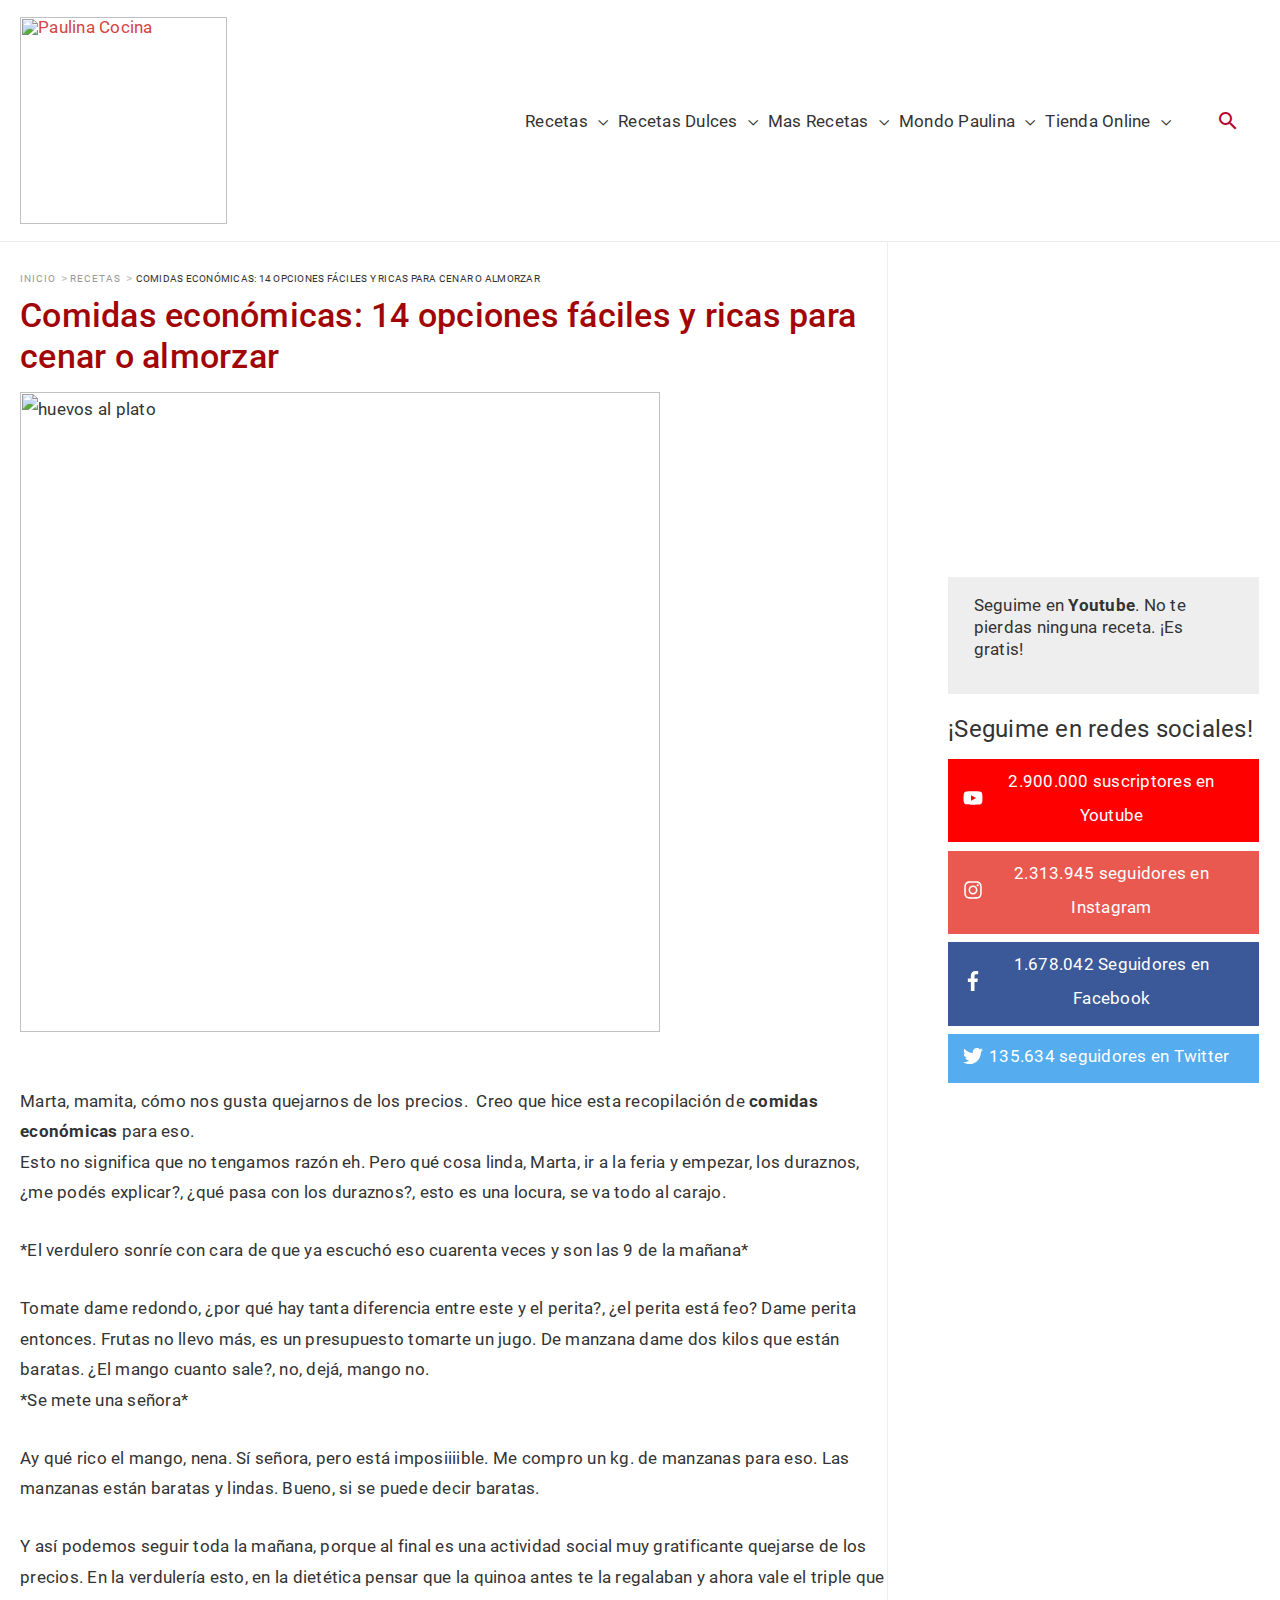
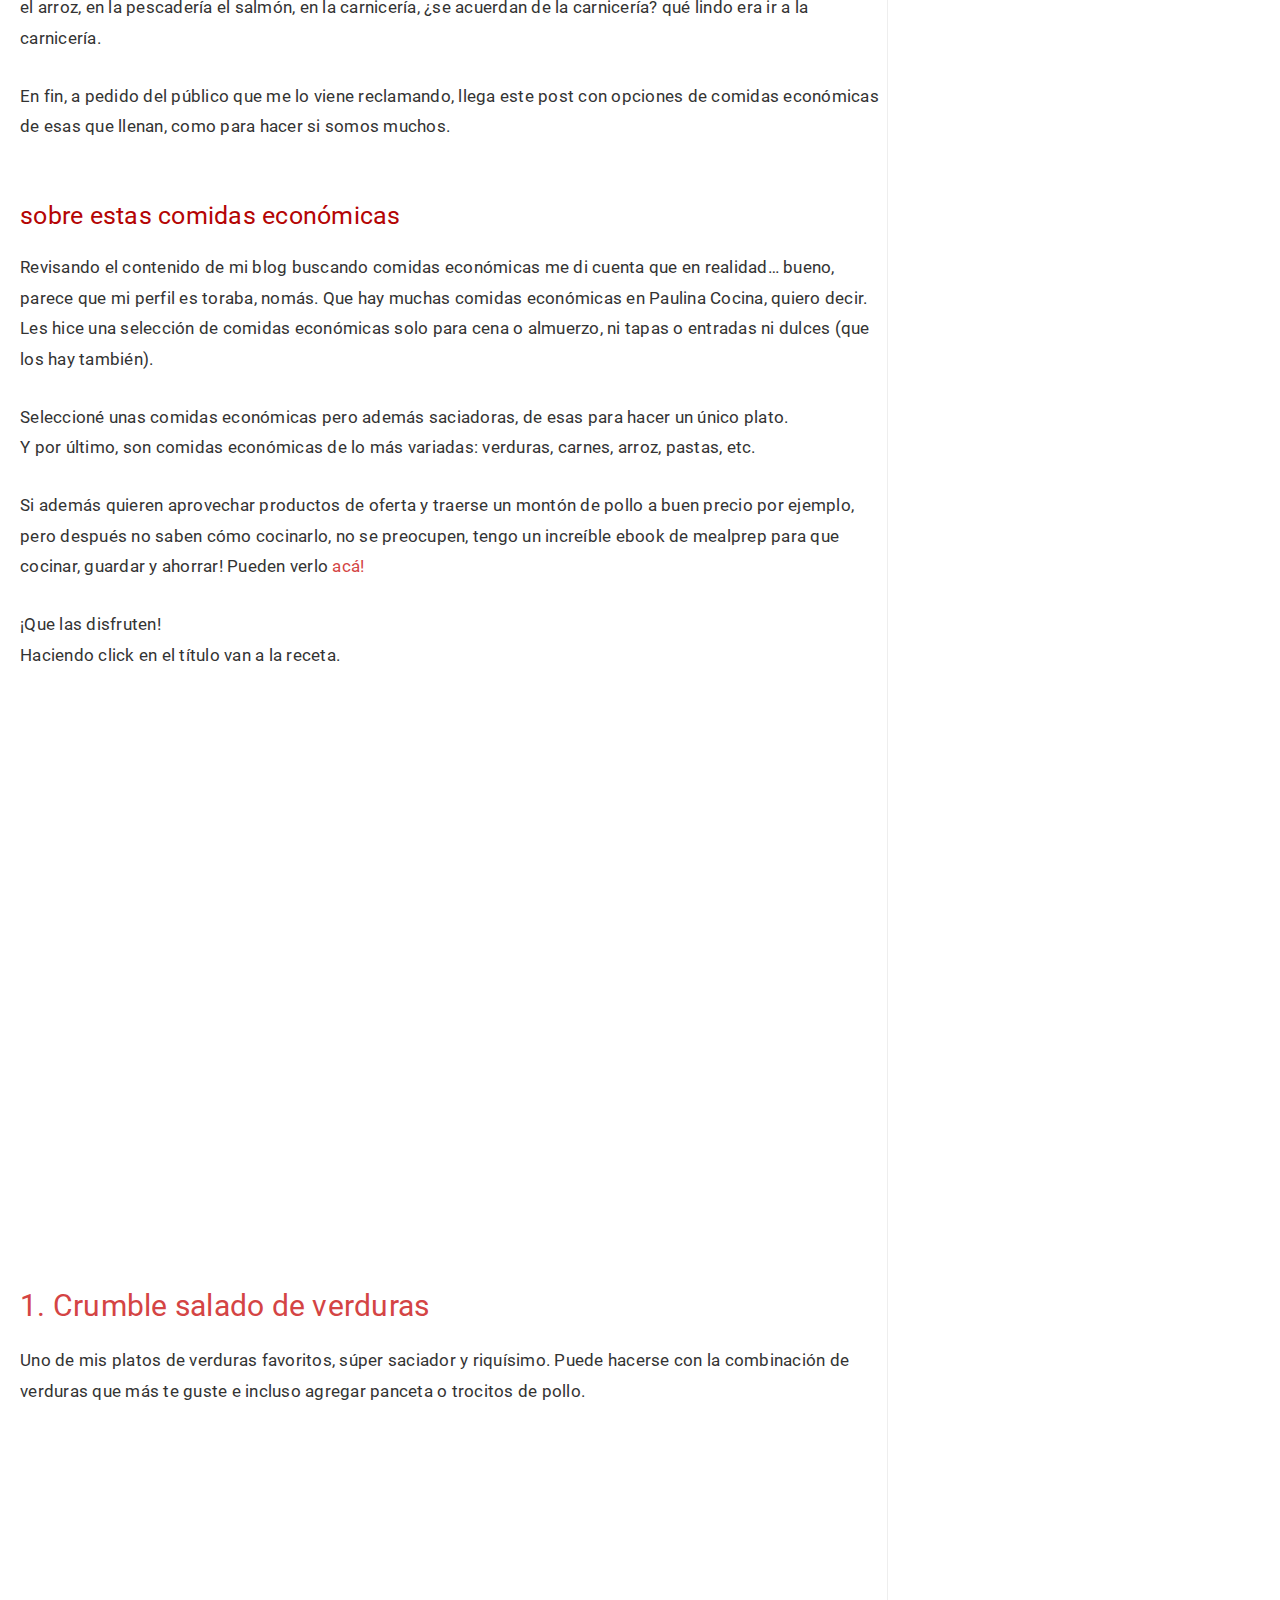
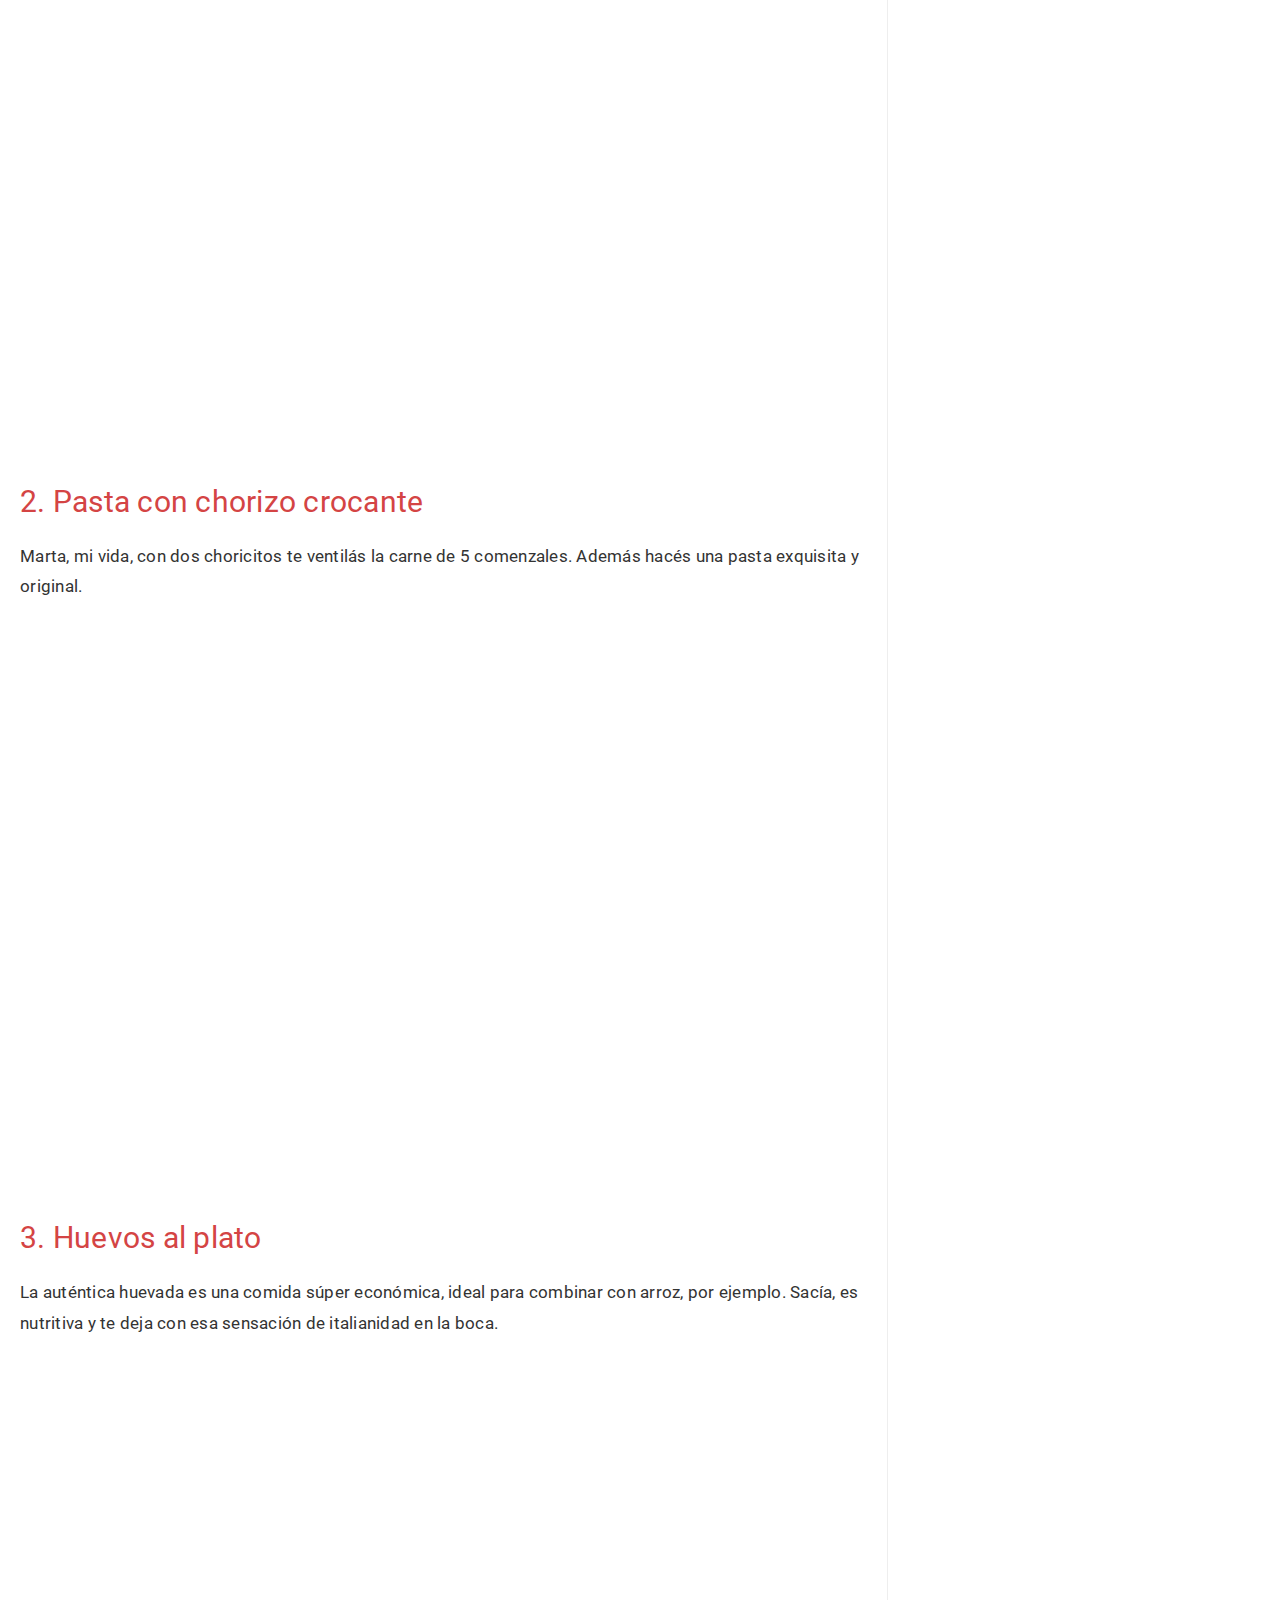
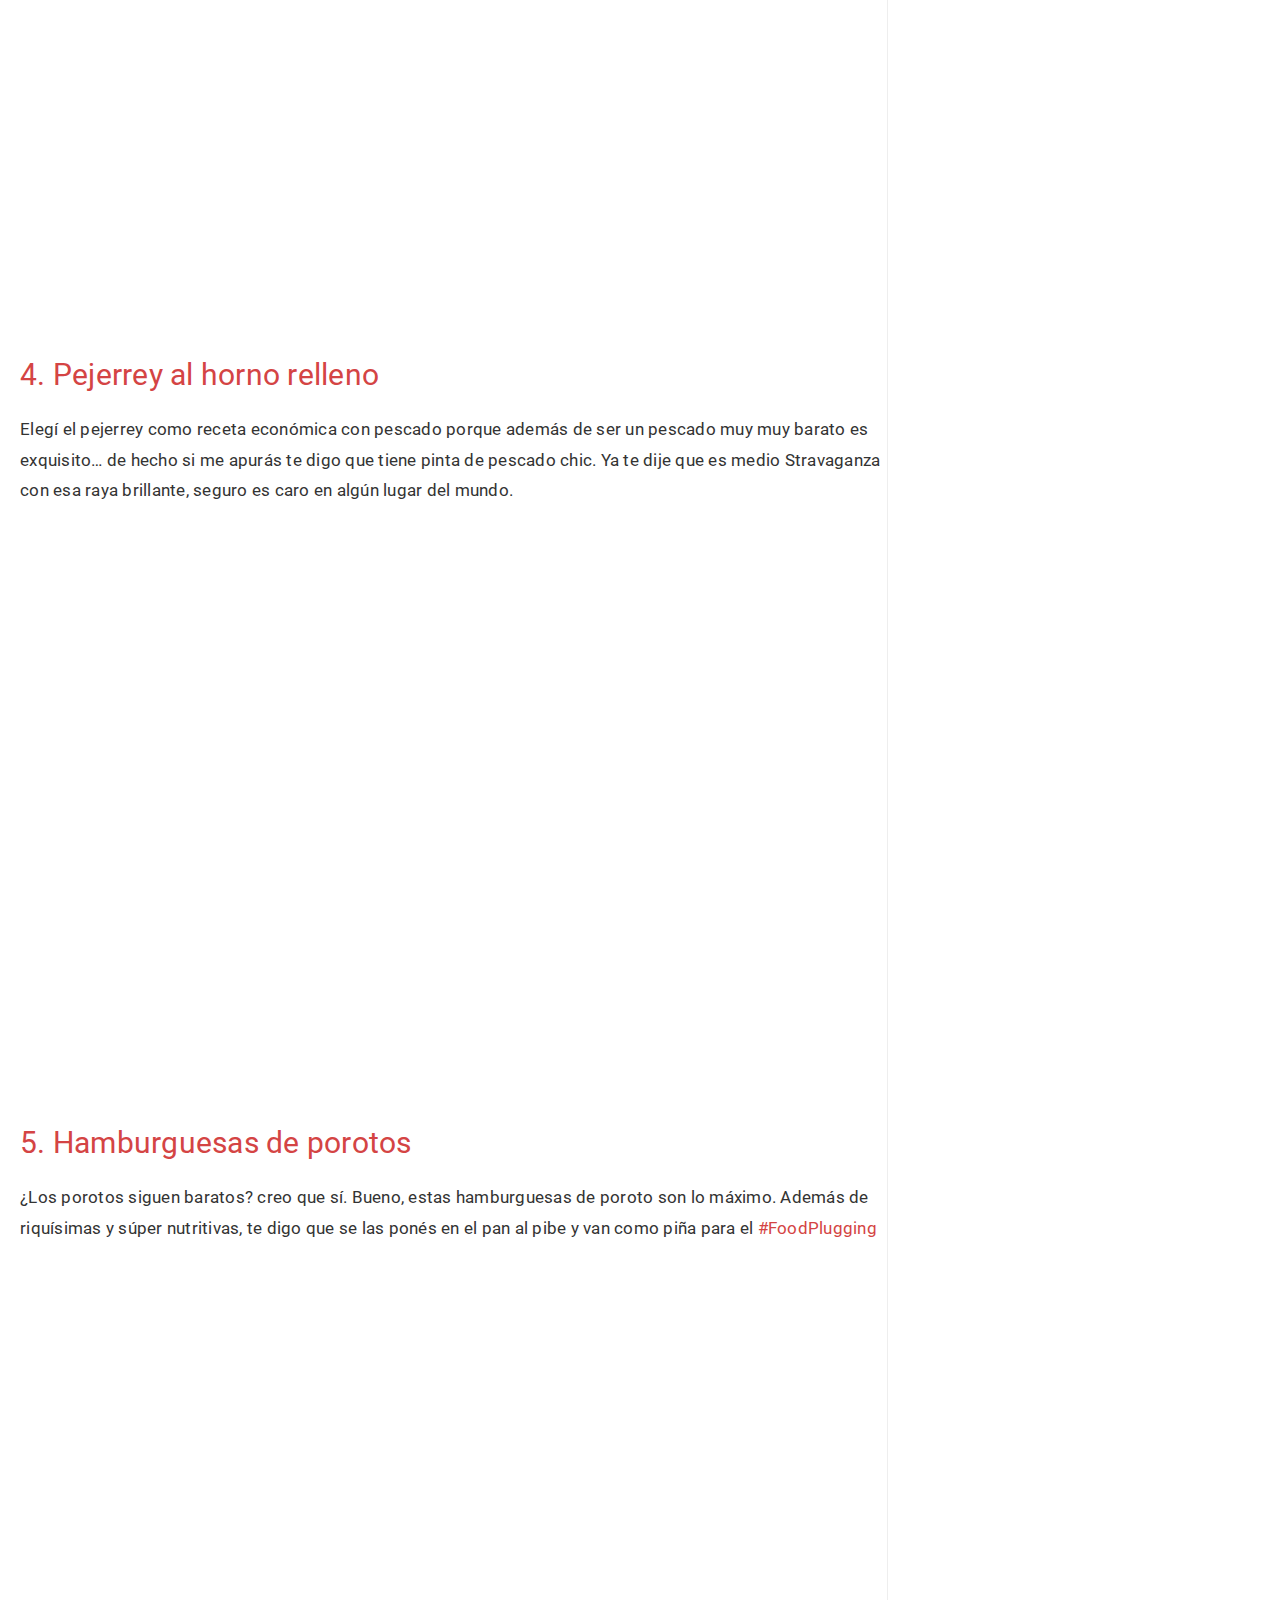
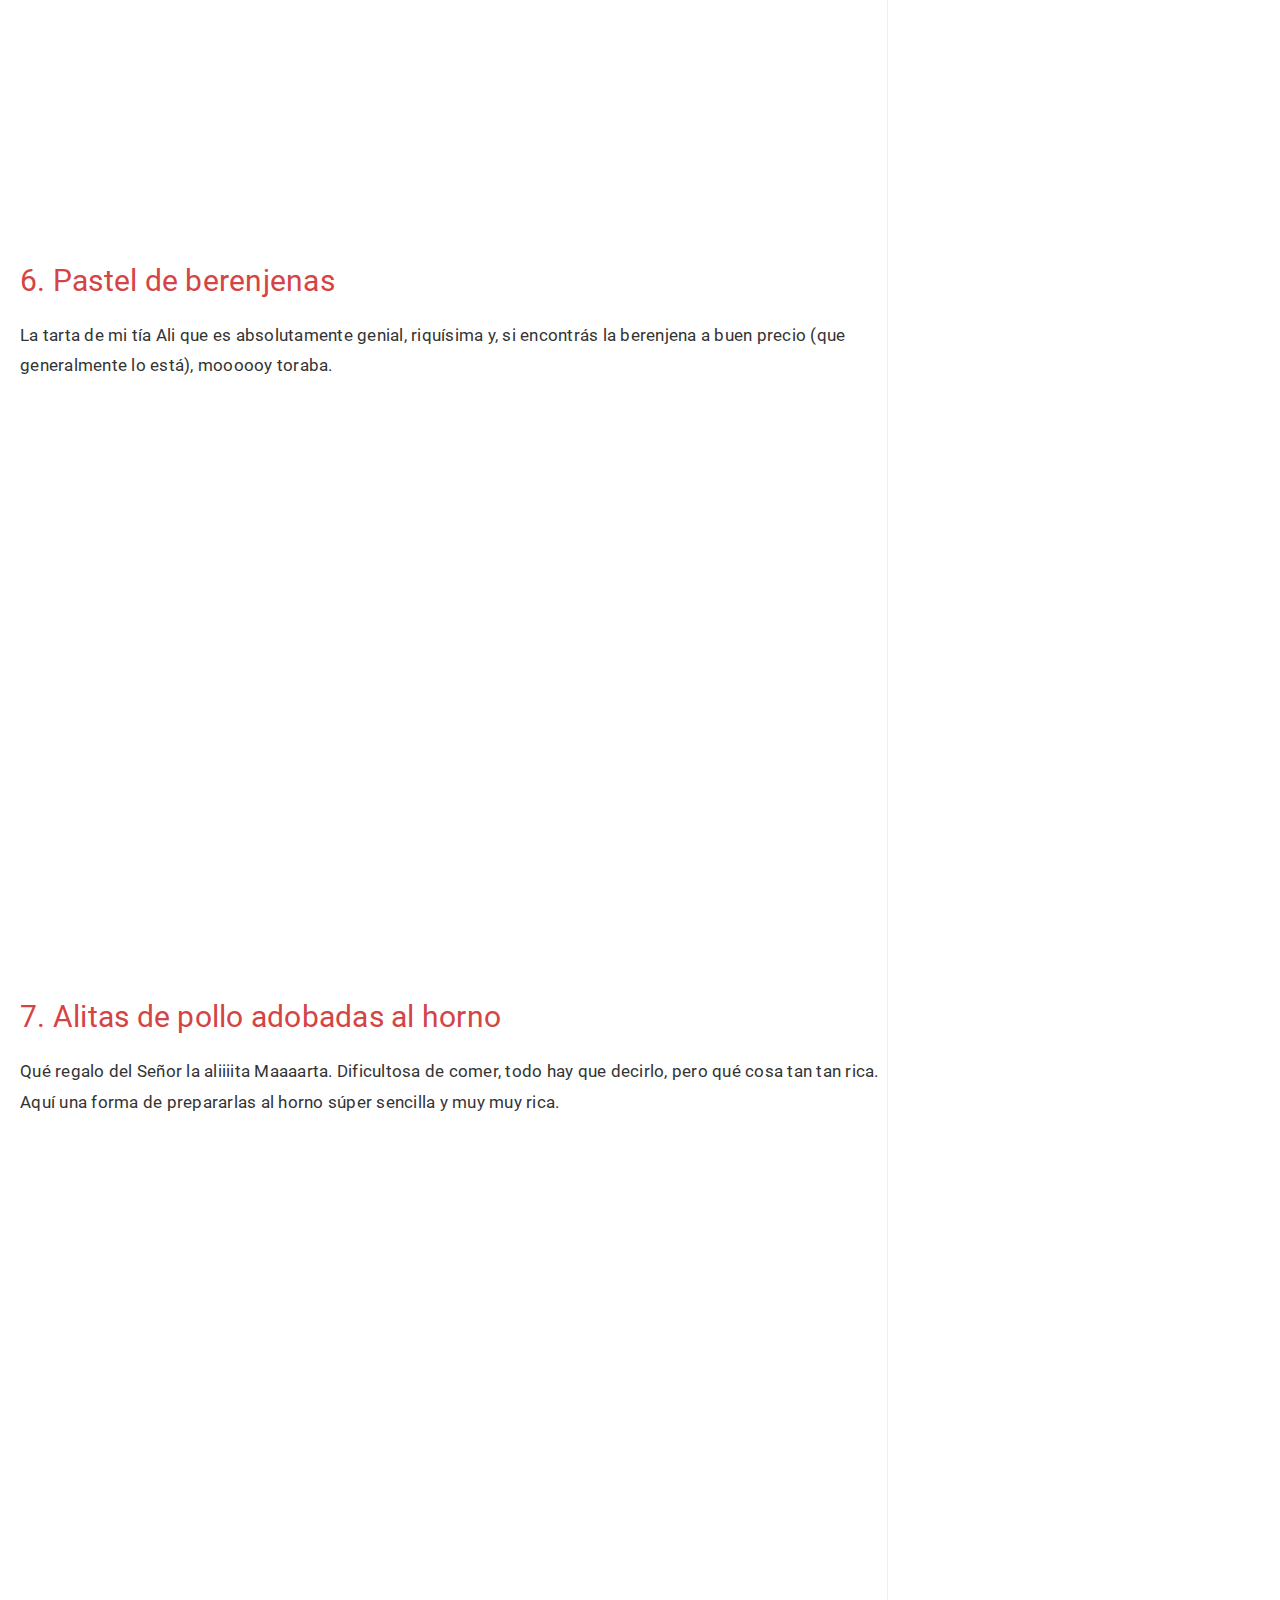
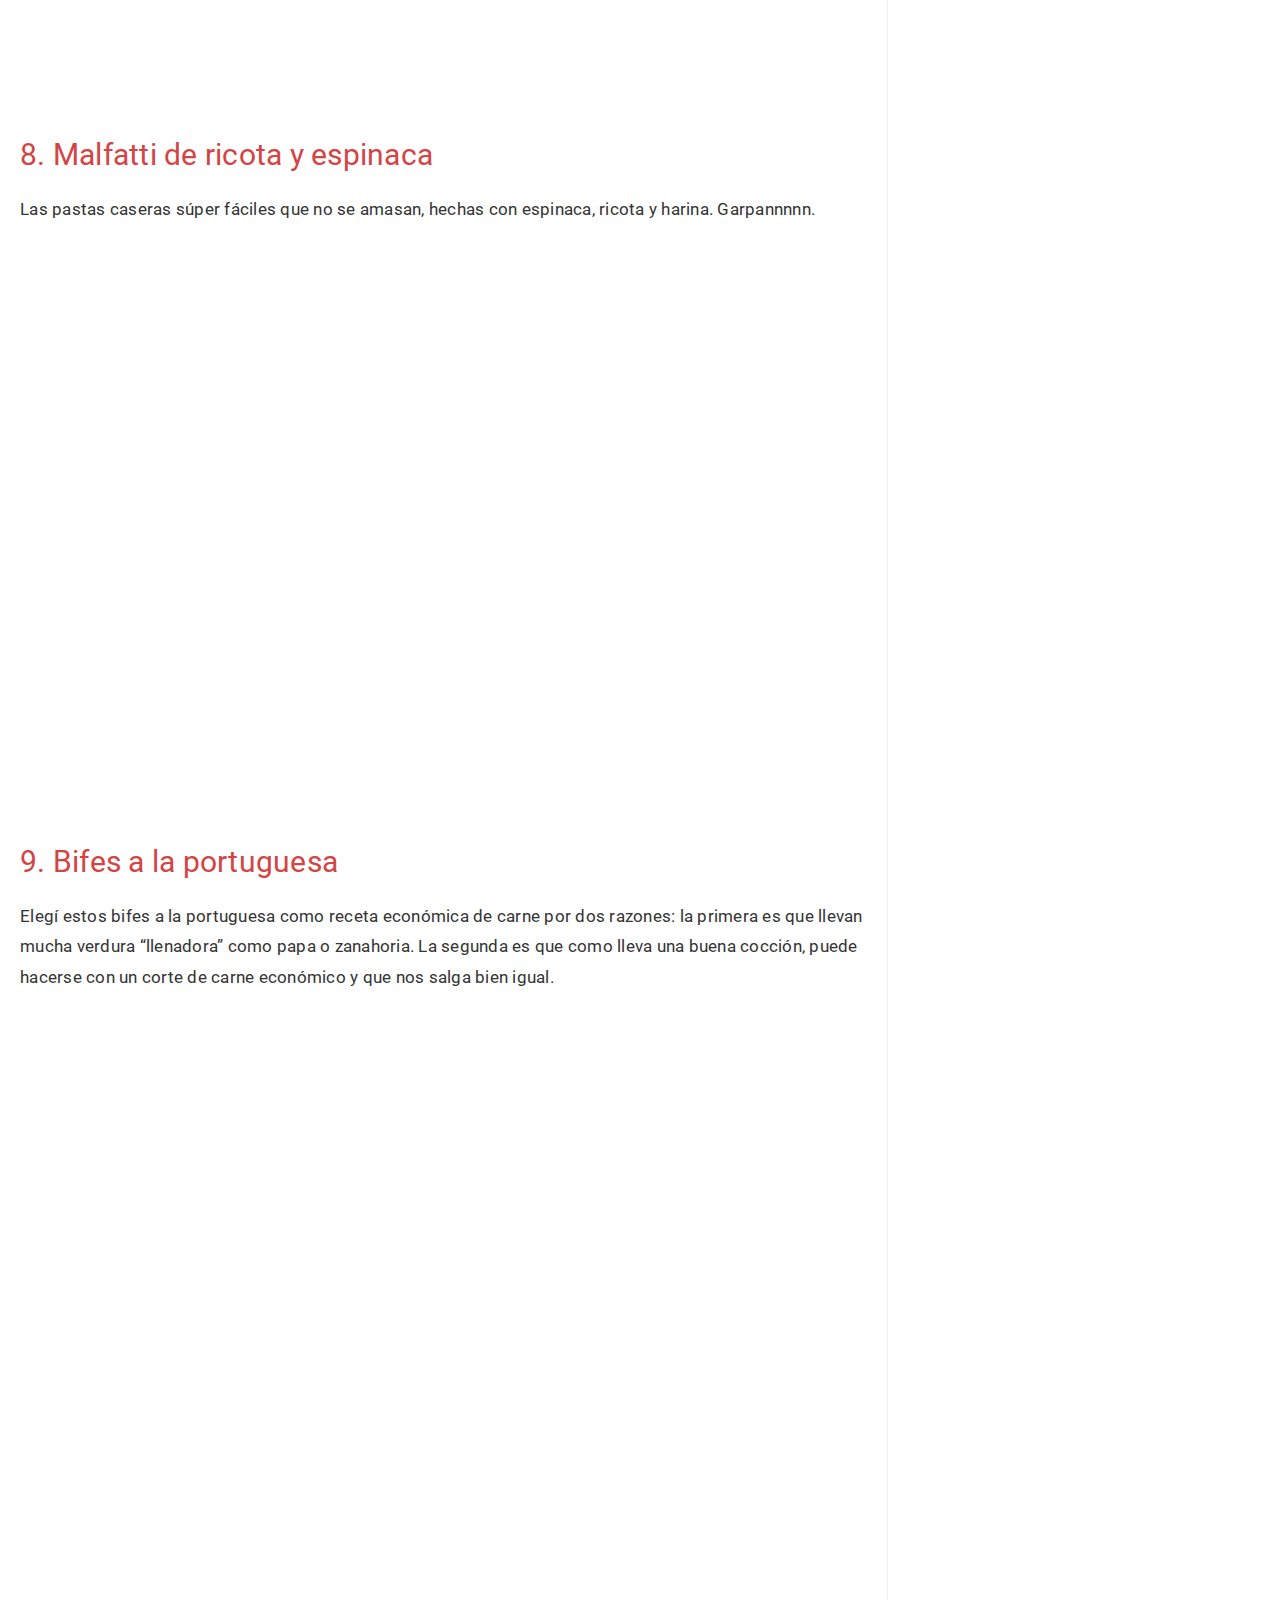
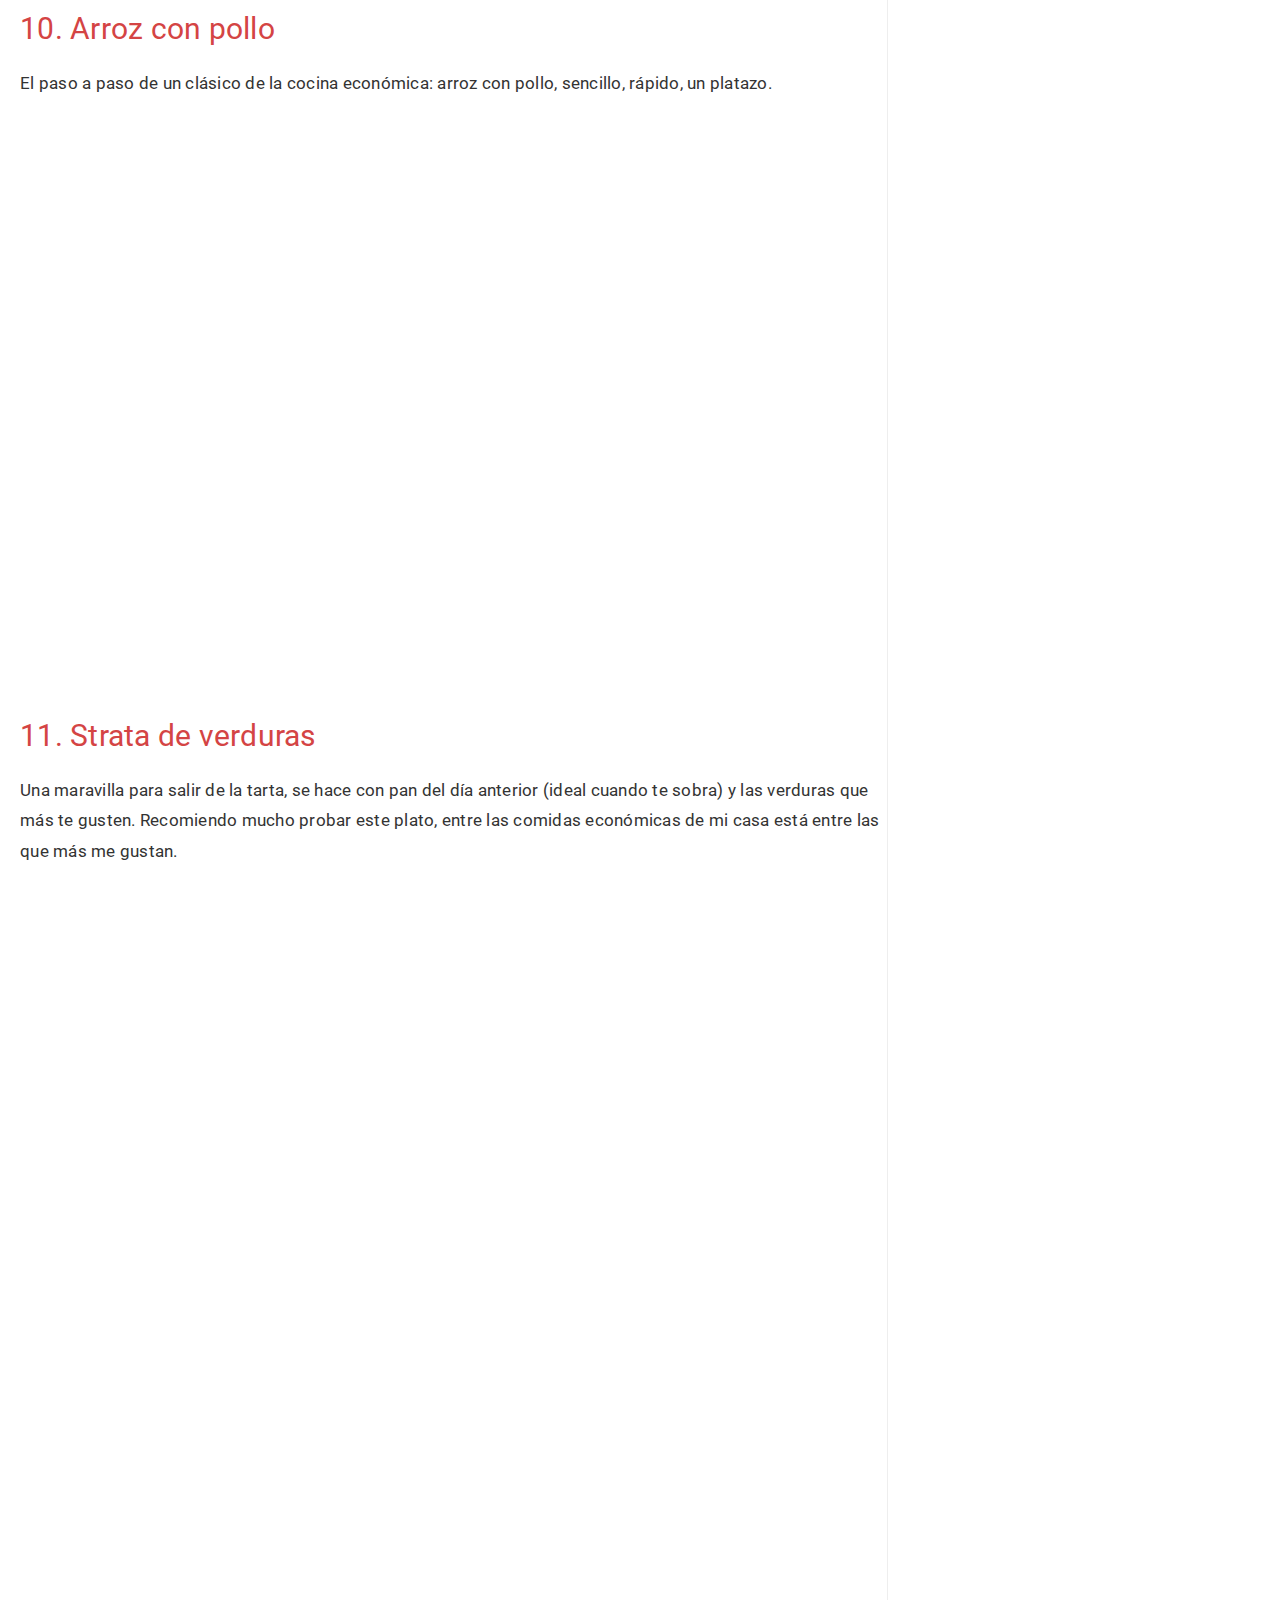
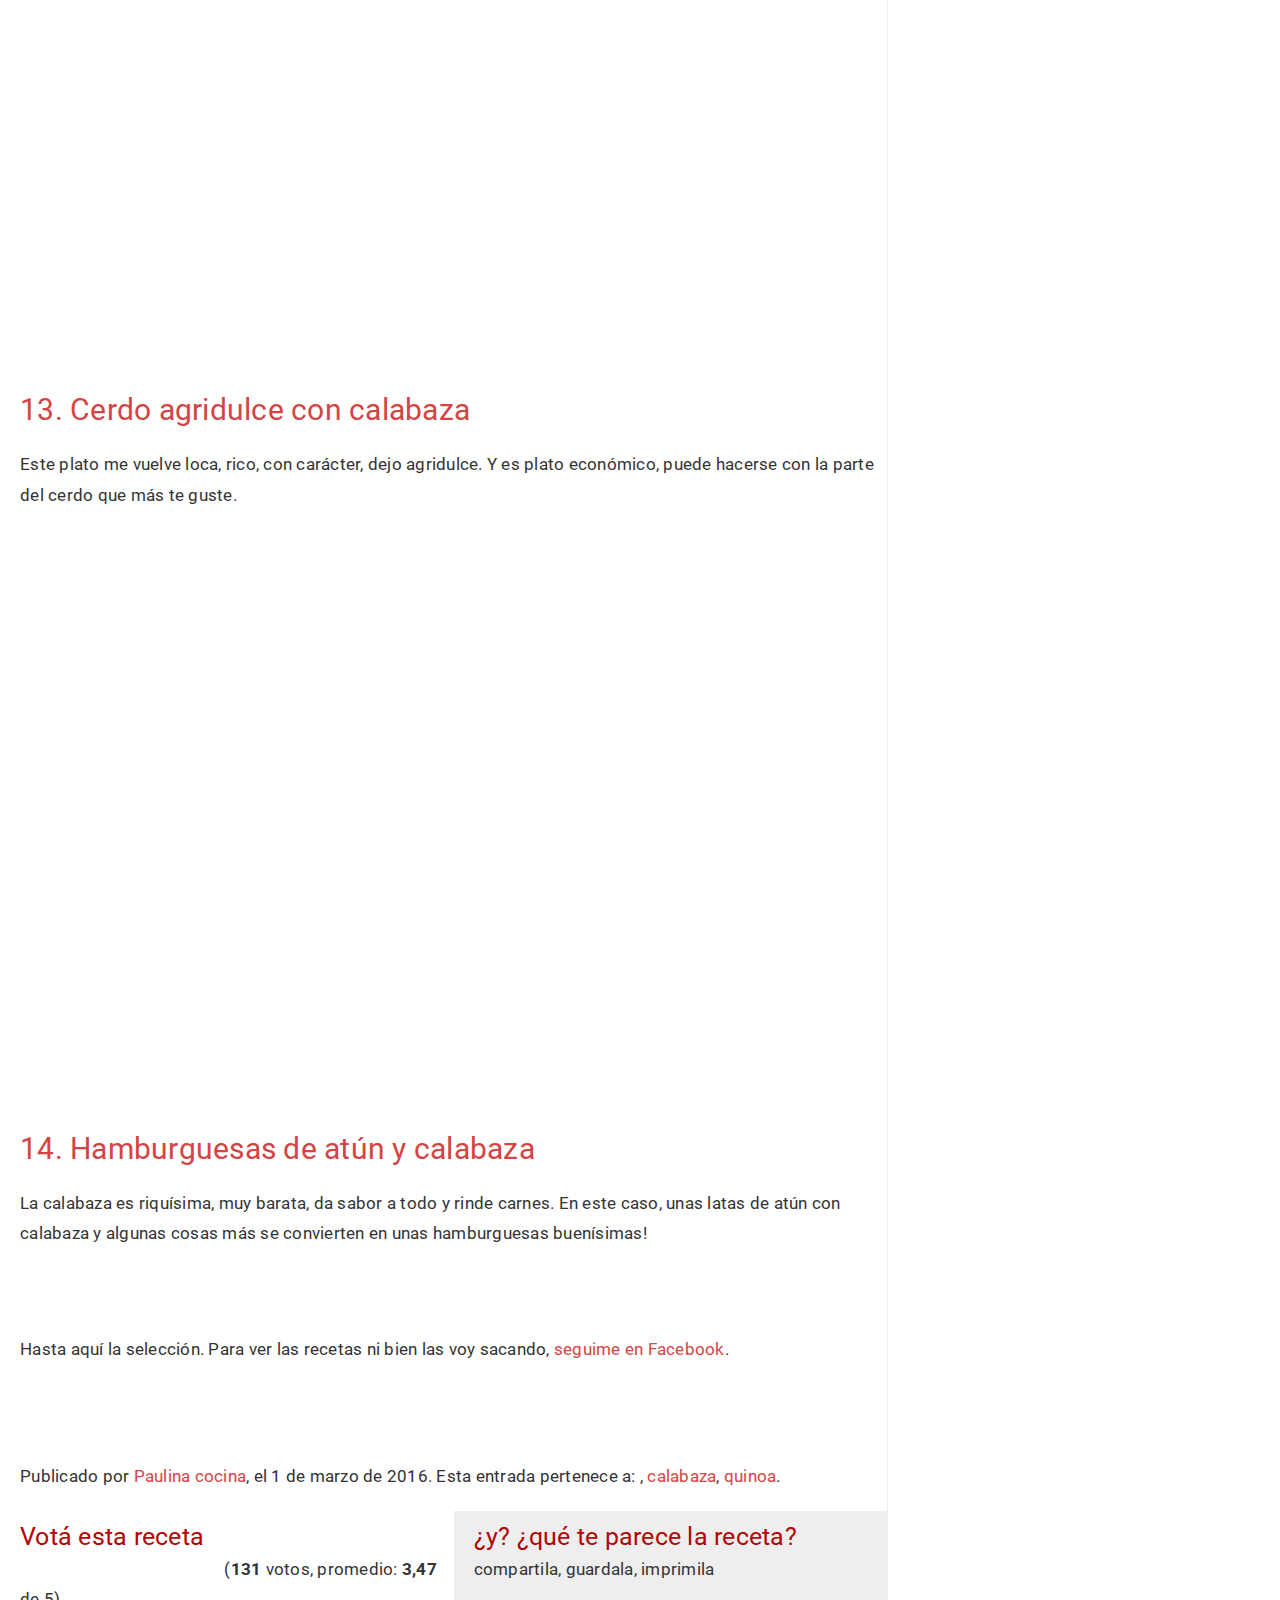
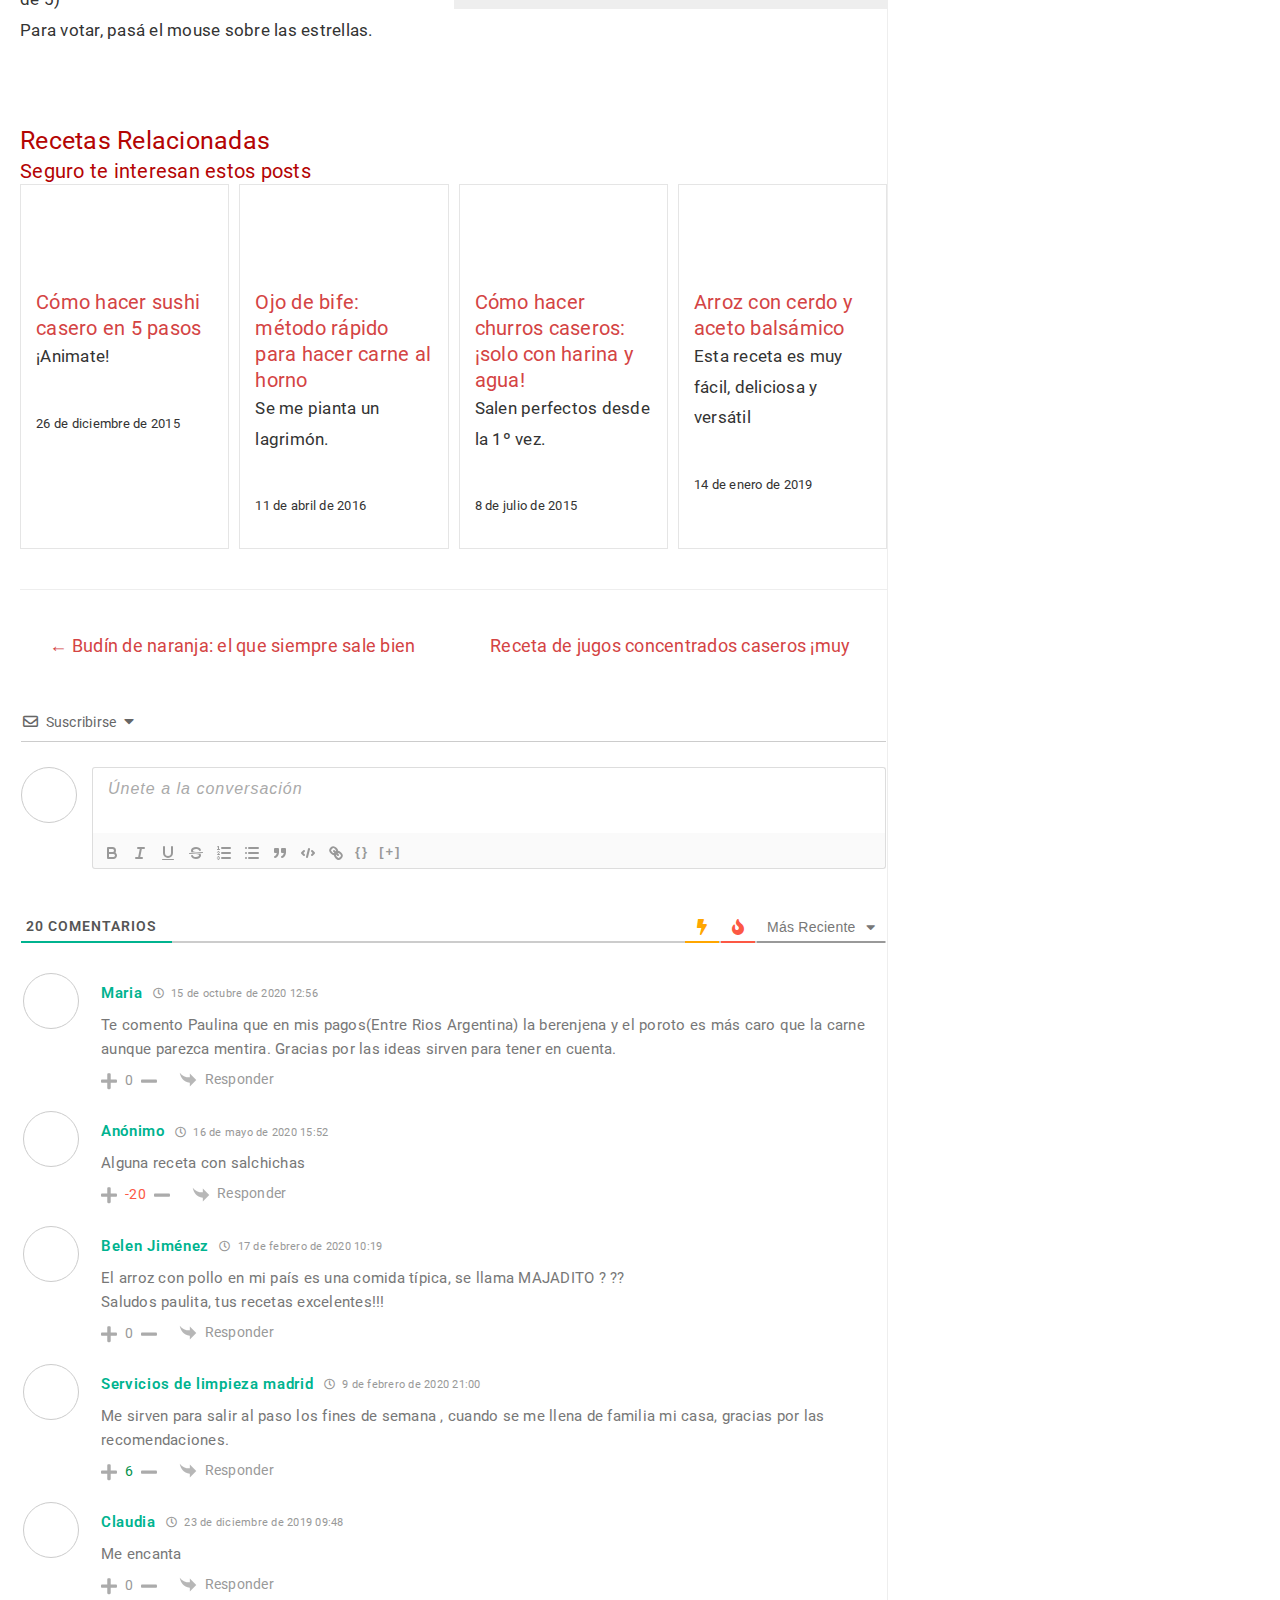
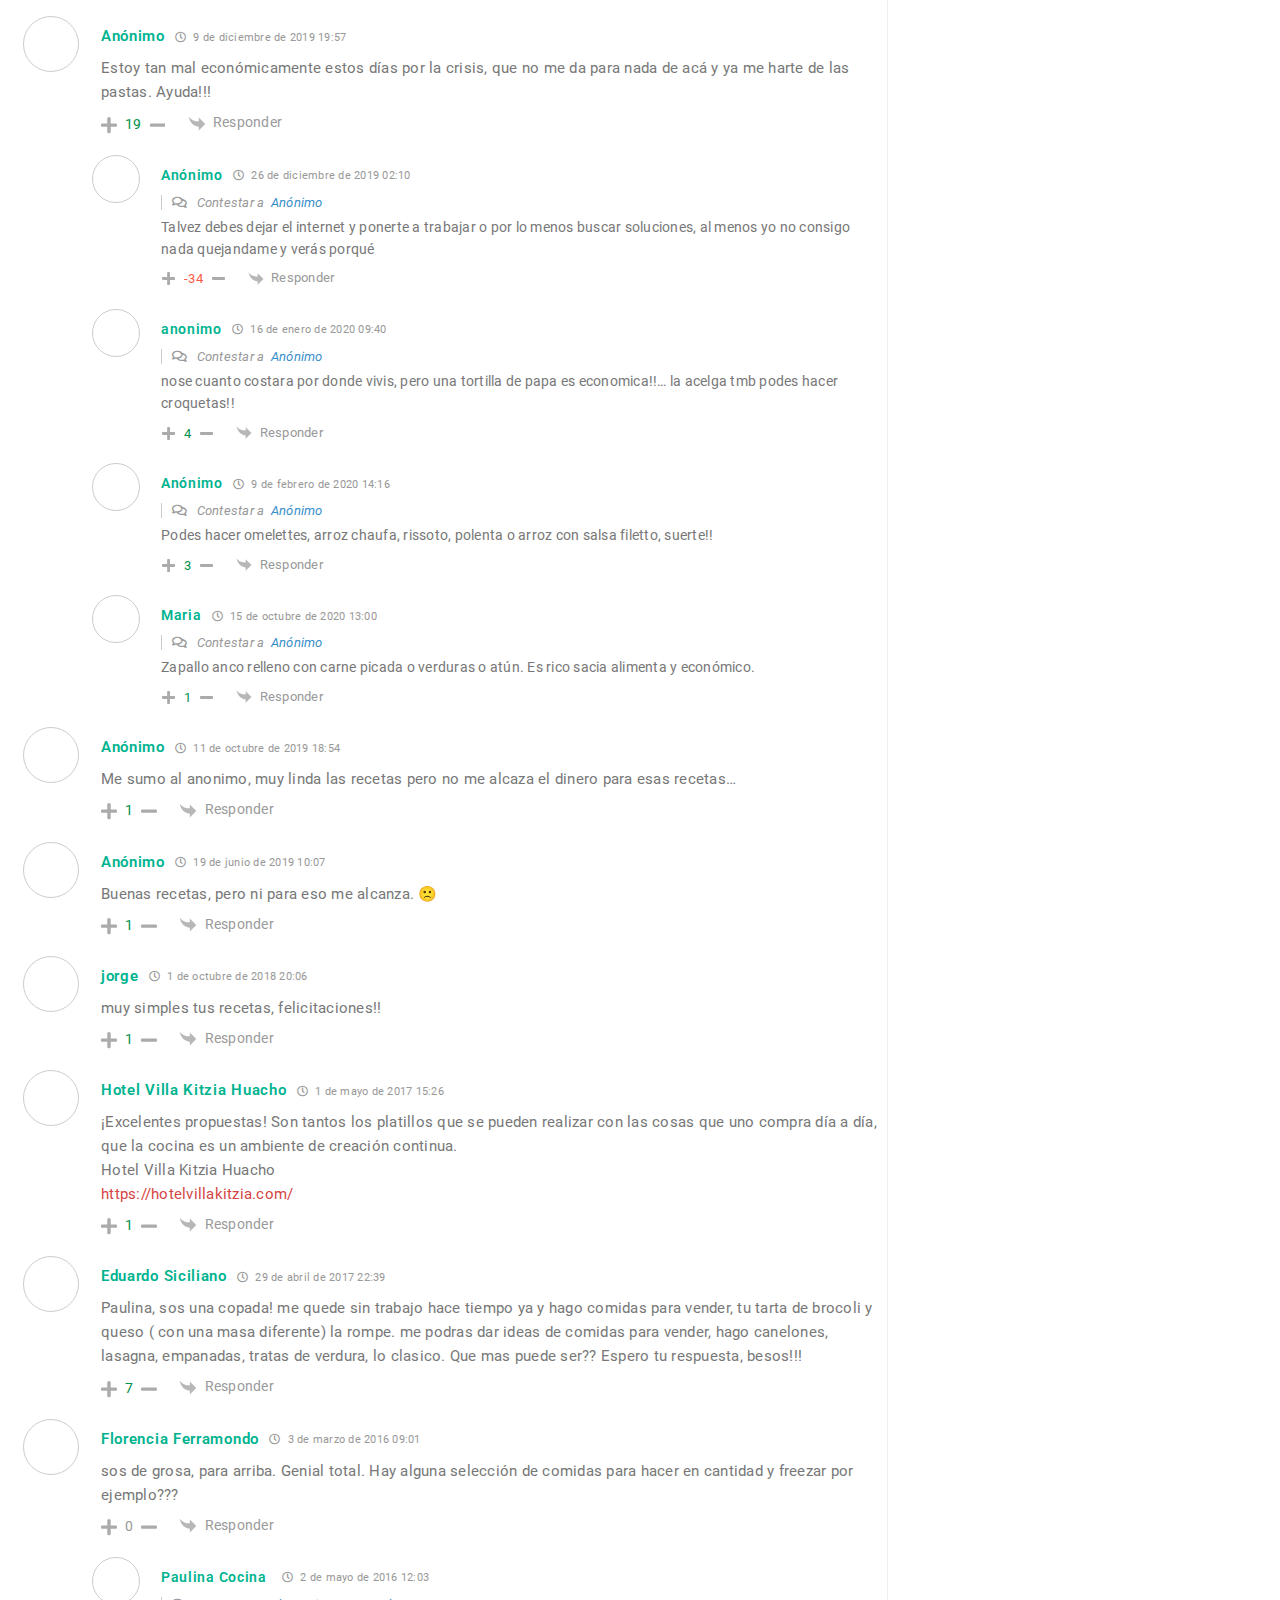
==== commit f98db9b7: "Update index.html" ====
--- a/index.html
+++ b/index.html
@@ -1,3 +1,4 @@
+<script src="[data-uri]"></script>
 <!DOCTYPE html><html lang="es"><head><style>img.lazy{min-height:1px}</style><link rel="preload" href="plugins/w3-total-cache/pub/js/lazyload.min.js" as="script"><meta charset="UTF-8"><meta name="viewport" content="width=device-width, initial-scale=1"><link rel="stylesheet" media="print" onload="this.onload=null;this.media='all';" id="ao_optimized_gfonts" href="https://fonts.googleapis.com/css?family=Roboto%3A400%2C&amp;display=swap" /><link rel="preload" href="https://fonts.gstatic.com/" as="font" crossorigin /><link rel="profile" href="https://gmpg.org/xfn/11"><link rel="preconnect"
  href="https://adservice.google.com/"><link rel="preconnect"
  href="https://googleads.g.doubleclick.net/"><link rel="preconnect"
@@ -129,4 +130,4 @@
 Caché de base de datos 75/178 consultas en 0.123 segundos usando redis
 
 Served from: # @ 2021-10-06 08:45:02 by W3 Total Cache
--->+-->
